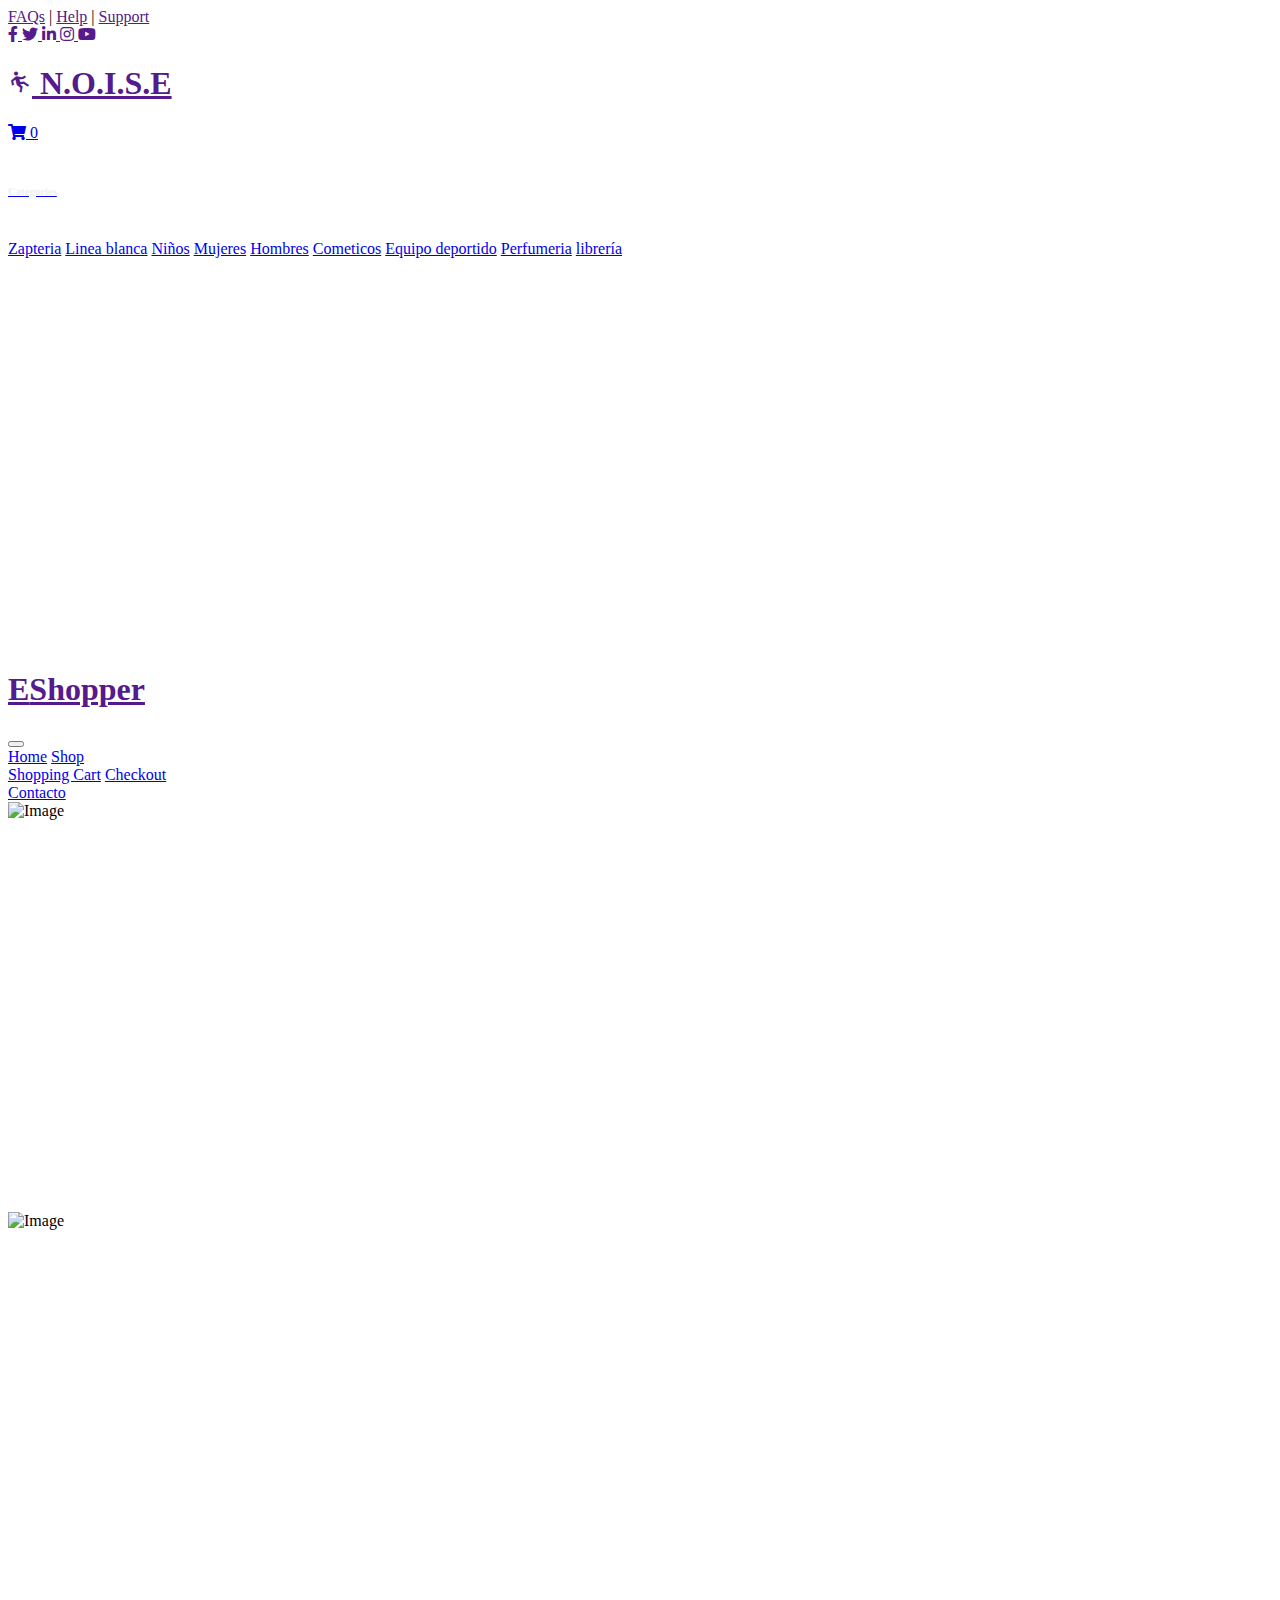
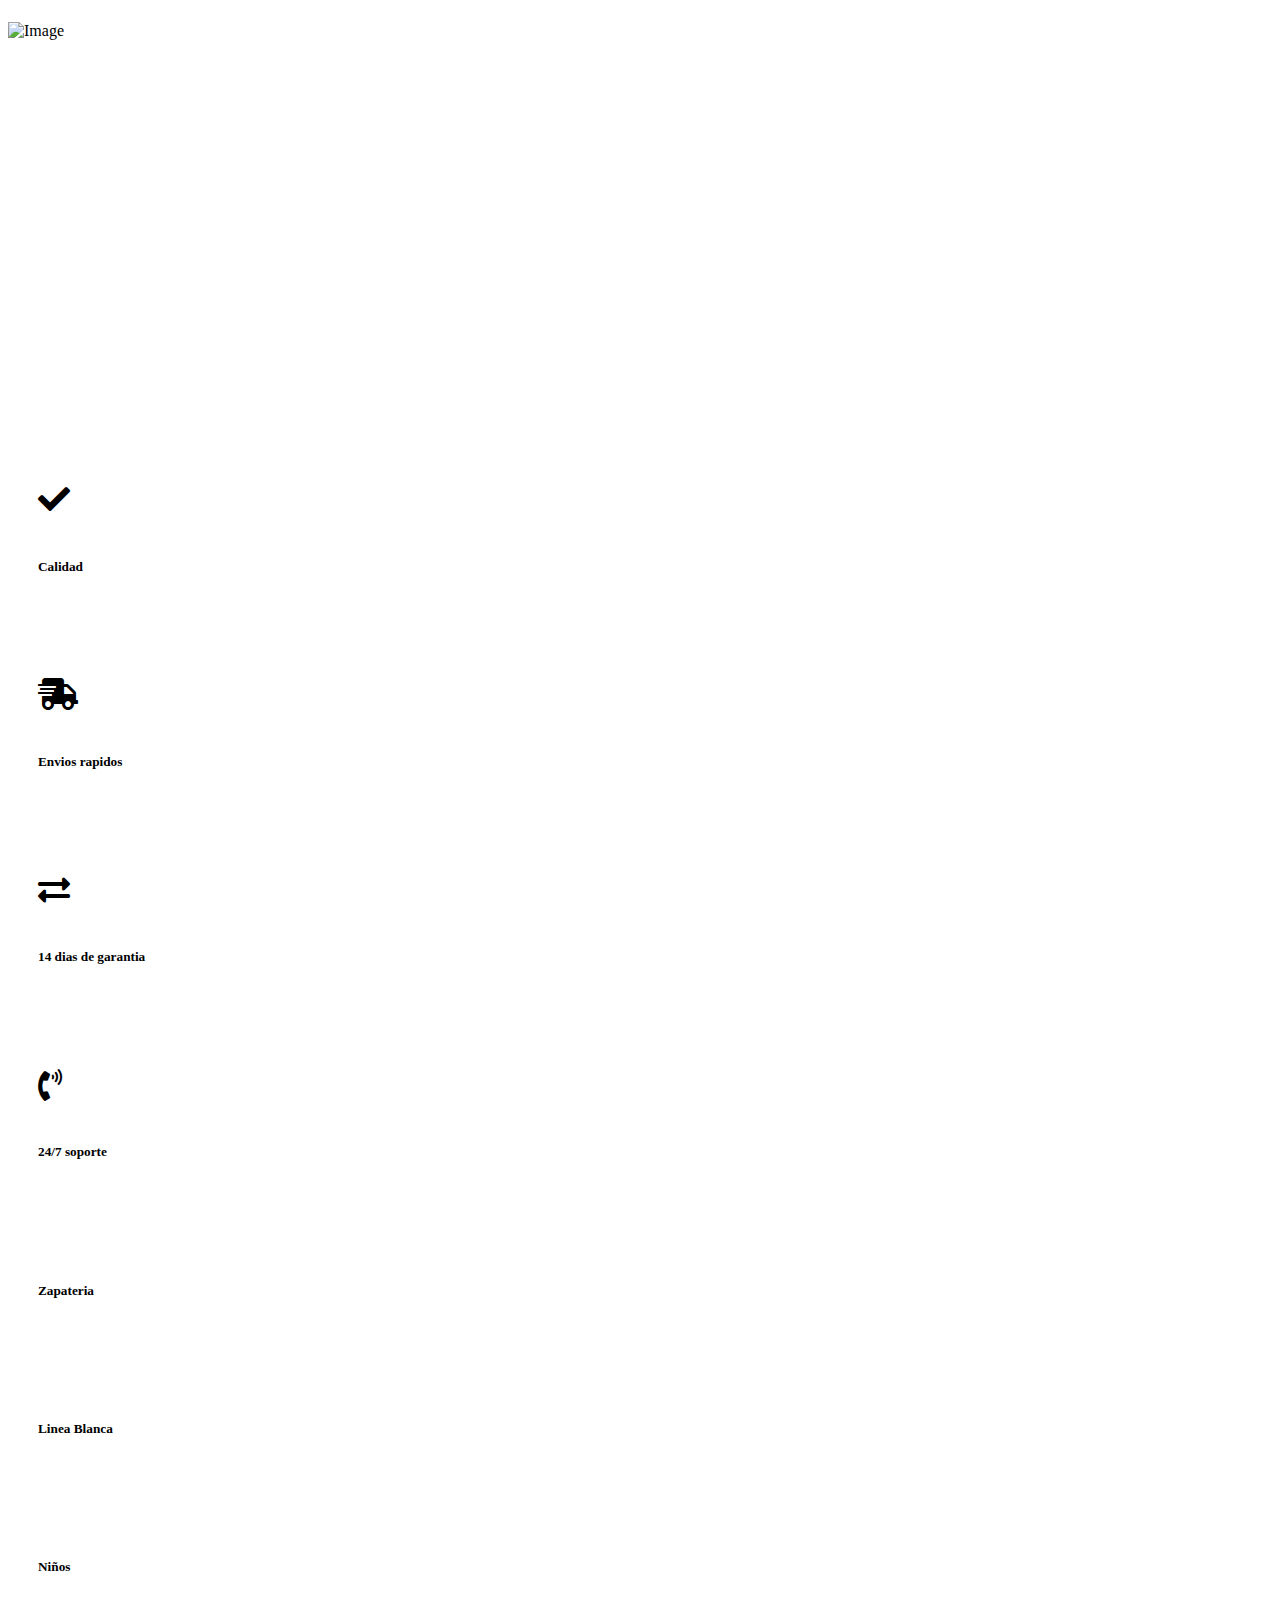
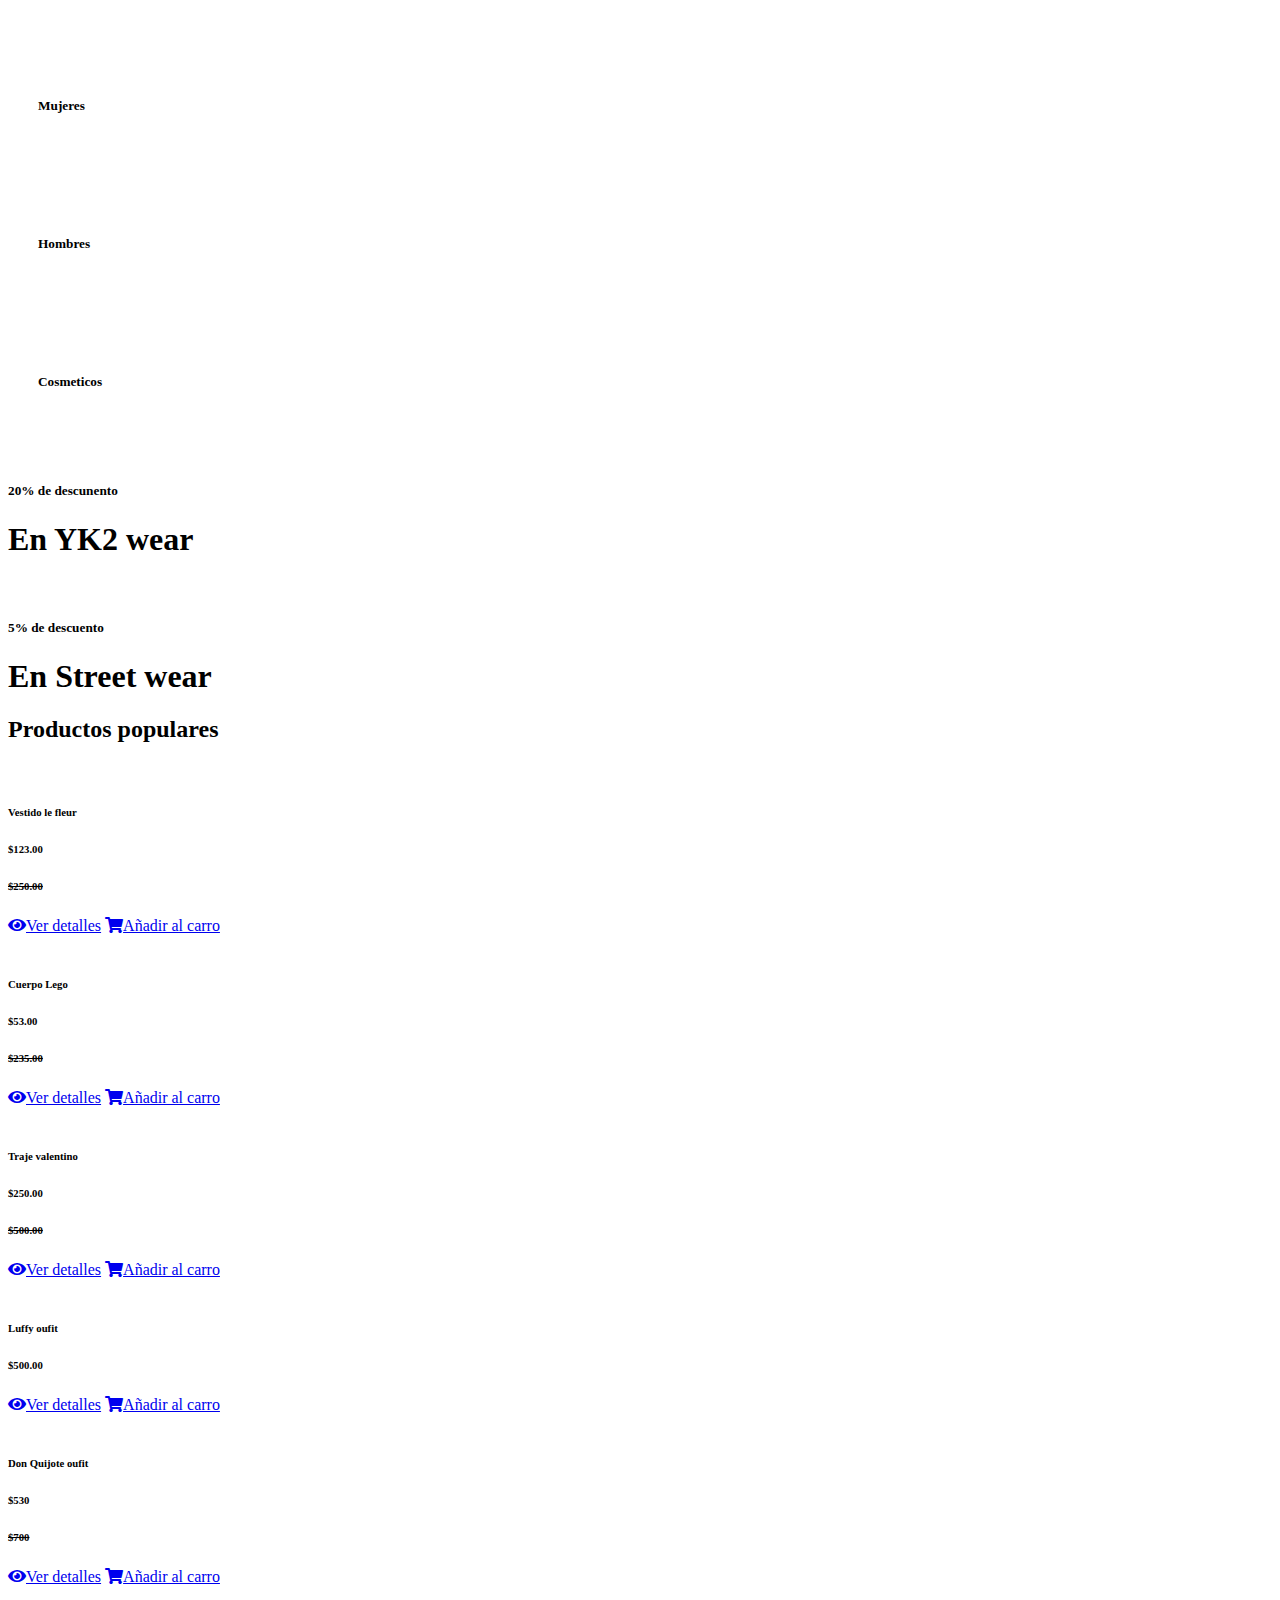
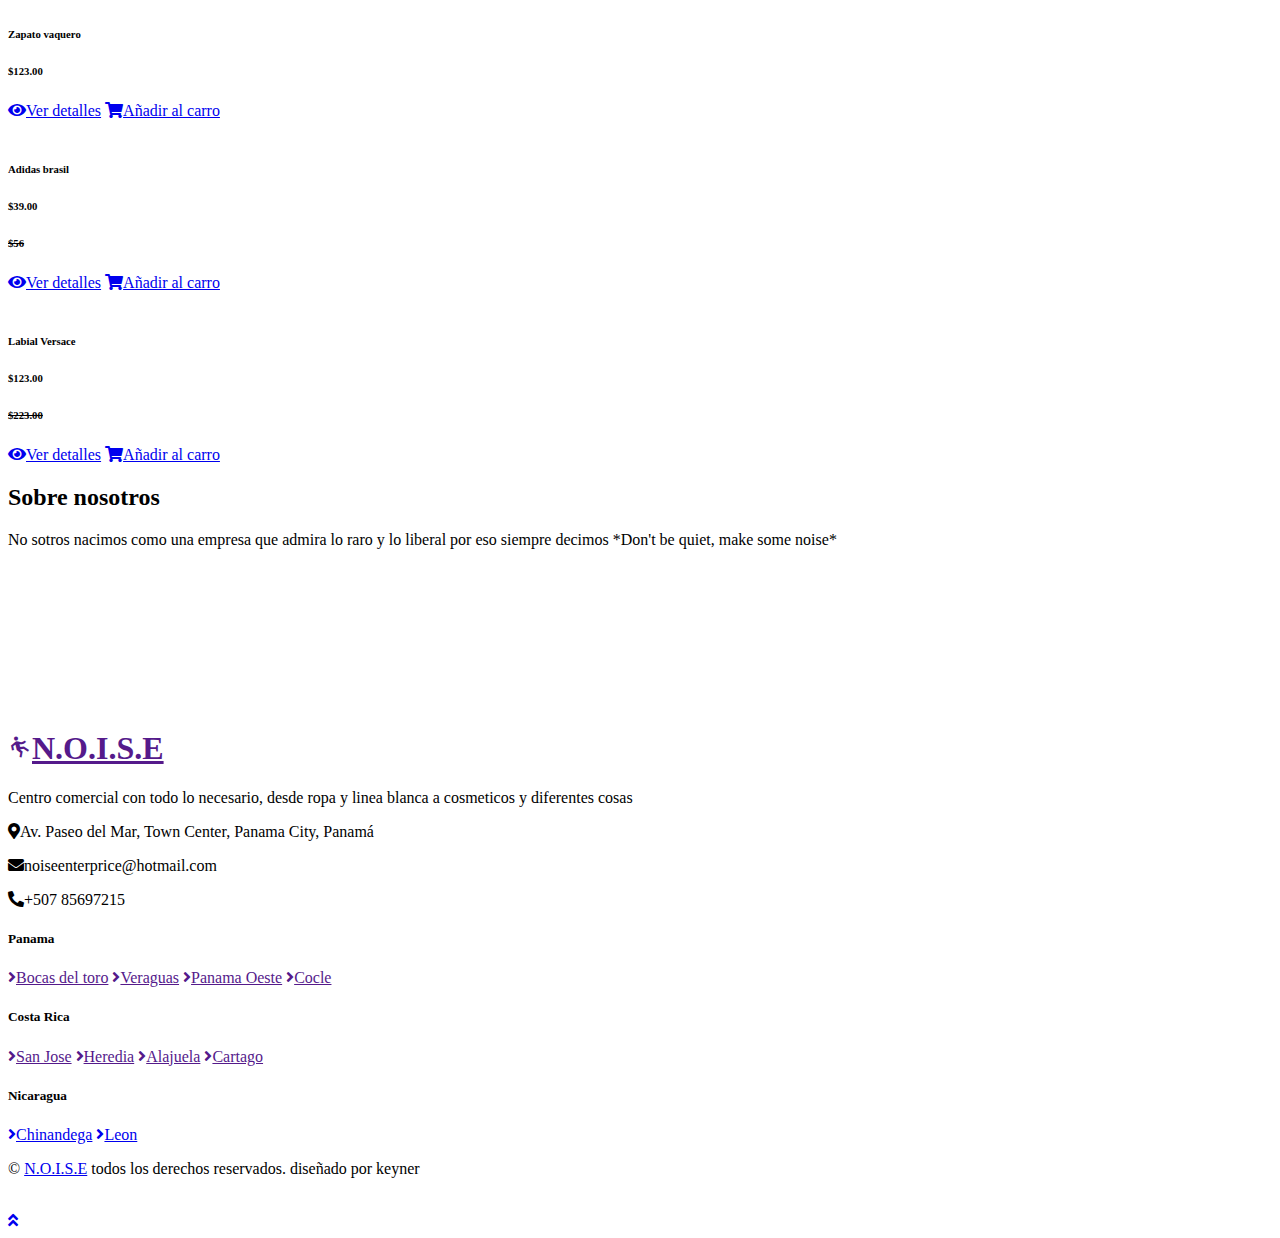
==== index.html @ d25b96f6 "Add files via upload" ====
<!DOCTYPE html>
<html lang="en">

<head>
    <meta charset="utf-8">
    <title class="noise-title">N.O.I.S.E</title>
    <meta content="width=device-width, initial-scale=1.0" name="viewport">
    <meta content="Free HTML Templates" name="keywords">
    <meta content="Free HTML Templates" name="description">
    <link rel="icon" href="D:\c#\esquereee.ico">
    <!-- Favicon -->
    <link href="DEWEY.ico" rel="icon">

    <!-- Google Web Fonts -->
    <link rel="preconnect" href="https://fonts.gstatic.com">
    <link href="https://fonts.googleapis.com/css2?family=Poppins:wght@100;200;300;400;500;600;700;800;900&display=swap" rel="stylesheet"> 

    <!-- Font Awesome -->
    <link href="https://cdnjs.cloudflare.com/ajax/libs/font-awesome/5.10.0/css/all.min.css" rel="stylesheet">

    <!-- Libraries Stylesheet -->
    <link href="lib/owlcarousel/assets/owl.carousel.min.css" rel="stylesheet">

    <!-- Customized Bootstrap Stylesheet -->
    <link href="css/style.css" rel="stylesheet">
    <link href="https://fonts.googleapis.com/css2?family=MedievalSharp&display=swap" rel="stylesheet">

    
    <link rel="preconnect" href="https://fonts.googleapis.com">
    <link rel="preconnect" href="https://fonts.gstatic.com" crossorigin>
     <link href="https://fonts.googleapis.com/css2?family=MedievalSharp&display=swap" rel="stylesheet">
    
    
     <link rel="stylesheet" href="https://fonts.googleapis.com/css2?family=Material+Symbols+Outlined:opsz,wght,FILL,GRAD@20..48,100..700,0..1,-50..200&icon_names=falling" />
</head>

<body>
    <!-- Topbar Start -->
    <div class="container-fluid">
        <div class="row bg-secondary2 py-2 px-xl-5">
            <div class="col-lg-6 d-none d-lg-block">
                <div class="d-inline-flex align-items-center">
                    <a class="text-dark" href="">FAQs</a>
                    <span class="text-muted px-2">|</span>
                    <a class="text-dark" href="">Help</a>
                    <span class="text-muted px-2">|</span>
                    <a class="text-dark" href="">Support</a>
                </div>
            </div>
            <div class="col-lg-6 text-center text-lg-right">
                <div class="d-inline-flex align-items-center">
                    <a class="text-dark px-2" href="">
                        <i class="fab fa-facebook-f"></i>
                    </a>
                    <a class="text-dark px-2" href="">
                        <i class="fab fa-twitter"></i>
                    </a>
                    <a class="text-dark px-2" href="">
                        <i class="fab fa-linkedin-in"></i>
                    </a>
                    <a class="text-dark px-2" href="">
                        <i class="fab fa-instagram"></i>
                    </a>
                    <a class="text-dark pl-2" href="">
                        <i class="fab fa-youtube"></i>
                    </a>
                </div>
            </div>
        </div>
        <div class="row align-items-center py-3 px-xl-5">
            <div class="col-lg-3 d-none d-lg-block">
                <a href="" class="text-decoration-none">
                    <h1 class="m-0 display-5 font-weight-semi-bold noise-title">
                        <span class="material-symbols-outlined">
                            falling
                            </span>
        N.O.I.S.E 
                    </h1>
                </a>                
            </div>
            <div class="col-lg-6 col-6 text-left">
                <form action="">
                    <div class="input-group">
                    </div>
                </form>
            </div>
             <div class="col-lg-3 col-6 text-right">
                <a href="cart.html" class="btn border">
                    <i class="fas fa-shopping-cart text-primary "> </i>
                    <span class="badge">0</span>
                </a>
            </div>
        </div>
    </div>
    <!-- Topbar End -->


    <!-- Navbar Start -->
    <div class="container-fluid mb-5">
        <div class="row border-top px-xl-5">
            <div class="col-lg-3 d-none d-lg-block">
                <a class="btn shadow-none d-flex align-items-center justify-content-between bg-primary text-white w-100" data-toggle="collapse" href="#navbar-vertical" style="height: 65px; margin-top: -1px; padding: 0 30px;">
                    <h6 class="m-0 noise-body" style="color: #EEEEEE;">Categories</h6>
                    <i></i>
                    </a>
                    <nav class="navbar navbar-vertical navbar-light align-items-start p-0 border border-top-0 border-bottom-0 noise-body-title1">
                        <div class="navbar-nav w-100 overflow-hidden" style="height: 410px">
                            <a href="zapatos.html" class="nav-item nav-link noise-body-title1">Zapteria</a>
                            <a href="lineablanca.html" class="nav-item nav-link noise-body-title1">Linea blanca</a>
                            <a href="niños.html" class="nav-item nav-link noise-body-title1">Niños</a>
                                       <a href="mujeres.html" class="nav-item nav-link noise-body-title1">Mujeres</a>                
                            <a href="hombres.html" class="nav-item nav-link noise-body-title1">Hombres</a>
                            <a href="cosmeticos.html" class="nav-item nav-link noise-body-title1">Cometicos</a>
                           <a href="equipodeportivo.html" class="nav-item nav-link noise-body-title1">Equipo deportido</a>
                           <a href="perfumeria.html" class="nav-item nav-link noise-body-title1">Perfumeria</a>
                            <a href="libreria.html" class="nav-item nav-link noise-body-title1">librería</a>
                        </div>
                    </nav>
                    
                </nav>
            </div>
            <div class="col-lg-9">
                <nav class="navbar navbar-expand-lg bg-light navbar-light py-3 py-lg-0 px-0">
                    <a href="" class="text-decoration-none d-block d-lg-none">
                        <h1 class="m-0 display-5 font-weight-semi-bold"><span class="text-primary font-weight-bold border px-3 mr-1">E</span>Shopper</h1>
                    </a>
                    <button type="button" class="navbar-toggler" data-toggle="collapse" data-target="#navbarCollapse">
                        <span class="navbar-toggler-icon"></span>
                    </button>
                    <div class="collapse navbar-collapse justify-content-between" id="navbarCollapse">
                        <div class="navbar-nav mr-auto py-0">
                            <a href="index.html" class="nav-item nav-link active noise-body1">Home</a>
                            <a href="shop.html" class="nav-item nav-link noise-body1">Shop</a>
                            <div class="nav-item dropdown">

                                <div class="dropdown-menu rounded-0 m-0">
                                    <a href="cart.html" class="dropdown-item">Shopping Cart</a>
                                    <a href="checkout.html" class="dropdown-item">Checkout</a>
                                </div>
                            </div>
                            <a href="contact.html" class="nav-item nav-link noise-body1">Contacto</a>
                        </div>
                    </div>
                </nav>
                <div id="header-carousel" class="carousel slide" data-ride="carousel">
                    <div class="carousel-inner">
                    
                        <!-- Primera imagen -->
                        <div class="carousel-item active" style="height: 410px;">
                            <img class="img-fluid" src="img/3.png" alt="Image">
                            <div class="carousel-caption d-flex flex-column align-items-center justify-content-center">
                                <div class="p-3" style="max-width: 700px;">
                                </div>
                            </div>
                        </div>
                        <!-- Fin de la primera imagen -->
                
                        <!-- Segunda imagen -->
                        <div class="carousel-item" style="height: 410px;">
                            <img class="img-fluid" src="img/NO IMPORTA DONDE ESTES BE NOISE.png" alt="Image">
                            <div class="carousel-caption d-flex flex-column align-items-center justify-content-center">
                                <div class="p-3" style="max-width: 700px;">
                                </div>
                            </div>
                        </div>
                        <!-- Fin de la segunda imagen -->
                
                        <!-- Tercera imagen -->
                        <div class="carousel-item" style="height: 410px;">
                            <img class="img-fluid" src="img/JUEGA.png" alt="Image">
                            <div class="carousel-caption d-flex flex-column align-items-center justify-content-center">
                                <div class="p-3" style="max-width: 700px;">
                                </div>
                            </div>
                        </div>
                        <!-- Fin de la segunda imagen -->
                </div>
                    <a class="carousel-control-prev" href="#header-carousel" data-slide="prev">
      
                    </a>
                    <a class="carousel-control-next" href="#header-carousel" data-slide="next">

                    </a>
                </div>
            </div>
        </div>
    </div>
    <!-- Navbar End -->


    <!-- Featured Start -->
    <div class="container-fluid pt-5">
        <div class="row px-xl-5 pb-3">
            <div class="col-lg-3 col-md-6 col-sm-12 pb-1">
                <div class="d-flex align-items-center border mb-4" style="padding: 30px;">
                    <h1 class="fa fa-check text-primary m-0 mr-3 text-primary2"></h1>
                    <h5 class="font-weight-semi-bold m-0 noise-body1">Calidad</h5>
                </div>
            </div>
            <div class="col-lg-3 col-md-6 col-sm-12 pb-1">
                <div class="d-flex align-items-center border mb-4" style="padding: 30px;">
                    <h1 class="fa fa-shipping-fast text-primary m-0 mr-2 text-primary2"></h1>
                    <h5 class="font-weight-semi-bold m-0 noise-body1">Envios rapidos</h5>
                </div>
            </div>
            <div class="col-lg-3 col-md-6 col-sm-12 pb-1">
                <div class="d-flex align-items-center border mb-4" style="padding: 30px;">
                    <h1 class="fas fa-exchange-alt text-primary m-0 mr-3 text-primary2"></h1>
                    <h5 class="font-weight-semi-bold m-0 noise-body1">14 dias de garantia</h5>
                </div>
            </div>
            <div class="col-lg-3 col-md-6 col-sm-12 pb-1">
                <div class="d-flex align-items-center border mb-4" style="padding: 30px;">
                    <h1 class="fa fa-phone-volume text-primary m-0 mr-3 text-primary2"></h1>
                    <h5 class="font-weight-semi-bold m-0 noise-body1">24/7 soporte</h5>
                </div>
            </div>
        </div>
    </div>
    <!-- Featured End -->


    <!-- Categories Start -->
    <div class="container-fluid pt-5">
        <div class="row px-xl-5 pb-3">
            <div class="col-lg-4 col-md-6 pb-1">
                <div class="cat-item d-flex flex-column border mb-4" style="padding: 30px;">
                    <a href="zapatos.html" class="cat-img position-relative overflow-hidden mb-3">
                        <img class="img-fluid" src="img/HOLA.png" alt="">
                    </a>
                    <h5 class="font-weight-semi-bold m-0 noise-body1">Zapateria</h5>
                </div>
            </div>
            <div class="col-lg-4 col-md-6 pb-1">
                <div class="cat-item d-flex flex-column border mb-4" style="padding: 30px;">
                    <a href="lineablanca.html" class="cat-img position-relative overflow-hidden mb-3">
                        <img class="img-fluid" src="img/electrodomesticos.png" alt="">
                    </a>
                    <h5 class="font-weight-semi-bold m-0 noise-body1">Linea Blanca</h5>
                </div>
            </div>
            <div class="col-lg-4 col-md-6 pb-1">
                <div class="cat-item d-flex flex-column border mb-4" style="padding: 30px;">
                    <a href="niños.html" class="cat-img position-relative overflow-hidden mb-3">
                        <img class="img-fluid" src="img/NORMAL IS BORRING.png" alt="">
                    </a>
                    <h5 class="font-weight-semi-bold m-0 noise-body1">Niños</h5>
                </div>
            </div>
            <div class="col-lg-4 col-md-6 pb-1">
                <div class="cat-item d-flex flex-column border mb-4" style="padding: 30px;">
                    <a href="mujeres.html" class="cat-img position-relative overflow-hidden mb-3">
                        <img class="img-fluid" src="img/cat-10.png" alt="">
                    </a>
                    <h5 class="font-weight-semi-bold m-0 noise-body1">Mujeres</h5>
                </div>
            </div>
            <div class="col-lg-4 col-md-6 pb-1">
                <div class="cat-item d-flex flex-column border mb-4" style="padding: 30px;">
                    <a href="hombres.html" class="cat-img position-relative overflow-hidden mb-3">
                        <img class="img-fluid" src="img/HOMBRE.png" alt="">
                    </a>
                    <h5 class="font-weight-semi-bold m-0 noise-body1">Hombres</h5>
                </div>
            </div>
            <div class="col-lg-4 col-md-6 pb-1">
                <div class="cat-item d-flex flex-column border mb-4" style="padding: 30px;">
                    <a href="cosmeticos.html" class="cat-img position-relative overflow-hidden mb-3">
                        <img class="img-fluid" src="img/DESARIE.png" alt="">
                    </a>
                    <h5 class="font-weight-semi-bold m-0 noise-body1">Cosmeticos</h5>
                </div>
            </div>
        </div>
    </div>
    <!-- Categories End -->


    <!-- Offer Start -->
    <div class="container-fluid offer pt-5">
        <div class="row px-xl-5">
            <div class="col-md-6 pb-4">
                <div class="position-relative bg-secondary text-center text-md-right text-white mb-2 py-5 px-5">
                    <img src="img/1.png" alt="">
                    <div class="position-relative" style="z-index: 1;">
                        <h5 class="text-uppercase text-primary mb-3">20% de descunento</h5>
                        <h1 class="mb-4 noise-body-title">En  YK2 wear       

                        </h1>
                    </div>
                </div>
            </div>
            <div class="col-md-6 pb-4">
                <div class="position-relative bg-secondary text-center text-md-left text-white mb-2 py-5 px-5">
                    <img src="img/2.png" alt="">
                    <div class="position-relative" style="z-index: 1;">
                        <h5 class="text-uppercase text-primary mb-3">5% de descuento</h5>
                        <h1 class="mb-4 noise-body-title">En Street wear</h1>
                    </div>
                </div>
            </div>
        </div>
    </div>
    <!-- Offer End -->


    <!-- Products Start -->
    <div class="container-fluid pt-5">
        <div class="text-center mb-4">
            <h2 class="section-title px-5"><span class="px-2 noise-body-title">Productos populares</span></h2>
        </div>
        <div class="row px-xl-5 pb-3">
            <div class="col-lg-3 col-md-6 col-sm-12 pb-1">
                <div class="card product-item border-0 mb-4">
                    <div class="card-header product-img position-relative overflow-hidden bg-transparent border p-0">
                        <img class="img-fluid w-100" src="img/producto1.png" alt="">
                    </div>
                    <div class="card-body border-left border-right text-center p-0 pt-4 pb-3">
                        <h6 class="text-truncate mb-3 noise-body1">Vestido le fleur</h6>
                        <div class="d-flex justify-content-center">
                            <h6 class="noise-body1">$123.00</h6><h6 class="text-muted ml-2 noise-body1"><del>$250.00</del></h6>
                        </div>
                    </div>
                    <div class="card-footer d-flex justify-content-between bg-light border">
                        <a href="detail.html" class="btn btn-sm text-dark p-0 noise-title"><i class="fas fa-eye text-primary mr-1"></i>Ver detalles</a>
                        <a href="cart.html" class="btn btn-sm text-dark p-0 noise-title"><i class="fas fa-shopping-cart text-primary mr-1"></i>Añadir al carro</a>
                    </div>
                </div>
            </div>
            <div class="col-lg-3 col-md-6 col-sm-12 pb-1">
                <div class="card product-item border-0 mb-4">
                    <div class="card-header product-img position-relative overflow-hidden bg-transparent border p-0">
                        <img class="img-fluid w-100" src="img/producto2.png" alt="">
                    </div>
                    <div class="card-body border-left border-right text-center p-0 pt-4 pb-3">
                        <h6 class="text-truncate mb-3 noise-body1">Cuerpo Lego</h6>
                        <div class="d-flex justify-content-center">
                            <h6 class="noise-body1">$53.00</h6><h6 class="text-muted ml-2 noise-body1"><del>$235.00</del></h6>
                        </div>
                    </div>
                    <div class="card-footer d-flex justify-content-between bg-light border">
                        <a href="detail.html" class="btn btn-sm text-dark p-0 noise-title"><i class="fas fa-eye text-primary mr-1"></i>Ver detalles</a>
                        <a href="cart.html" class="btn btn-sm text-dark p-0 noise-title"><i class="fas fa-shopping-cart text-primary mr-1"></i>Añadir al carro</a>
                    </div>
                </div>
            </div>
            <div class="col-lg-3 col-md-6 col-sm-12 pb-1">
                <div class="card product-item border-0 mb-4">
                    <div class="card-header product-img position-relative overflow-hidden bg-transparent border p-0">
                        <img class="img-fluid w-100" src="img/produco3.png" alt="">
                    </div>
                    <div class="card-body border-left border-right text-center p-0 pt-4 pb-3">
                        <h6 class="text-truncate mb-3 noise-body1">Traje valentino</h6>
                        <div class="d-flex justify-content-center">
                            <h6 class="noise-body1">$250.00</h6><h6 class="text-muted ml-2 noise-body1"><del>$500.00</del></h6>
                        </div>
                    </div>
                    <div class="card-footer d-flex justify-content-between bg-light border">
                        <a href="detail.html" class="btn btn-sm text-dark p-0 noise-title"><i class="fas fa-eye text-primary mr-1"></i>Ver detalles</a>
                        <a href="cart.html" class="btn btn-sm text-dark p-0 noise-title"><i class="fas fa-shopping-cart text-primary mr-1"></i>Añadir al carro</a>
                    </div>
                </div>
            </div>
            <div class="col-lg-3 col-md-6 col-sm-12 pb-1">
                <div class="card product-item border-0 mb-4">
                    <div class="card-header product-img position-relative overflow-hidden bg-transparent border p-0">
                        <img class="img-fluid w-100" src="img/producto4.png" alt="">
                    </div>
                    <div class="card-body border-left border-right text-center p-0 pt-4 pb-3">
                        <h6 class="text-truncate mb-3 noise-body1">Luffy oufit</h6>
                        <div class="d-flex justify-content-center">
                            <h6 class="noise-body1">$500.00</h6>
                        </div>
                    </div>
                    <div class="card-footer d-flex justify-content-between bg-light border">
                        <a href="detail.html" class="btn btn-sm text-dark p-0 noise-title"><i class="fas fa-eye text-primary mr-1"></i>Ver detalles</a>
                        <a href="cart.html" class="btn btn-sm text-dark p-0 noise-title"><i class="fas fa-shopping-cart text-primary mr-1"></i>Añadir al carro</a>
                    </div>
                </div>
            </div>
            <div class="col-lg-3 col-md-6 col-sm-12 pb-1">
                <div class="card product-item border-0 mb-4">
                    <div class="card-header product-img position-relative overflow-hidden bg-transparent border p-0">
                        <img class="img-fluid w-100" src="img/producto5.png" alt="">
                    </div>
                    <div class="card-body border-left border-right text-center p-0 pt-4 pb-3">
                        <h6 class="text-truncate mb-3 noise-body1">Don Quijote oufit</h6>
                        <div class="d-flex justify-content-center">
                            <h6 class="noise-body1">$530</h6><h6 class="text-muted ml-2 noise-body1"><del>$700</del></h6>
                        </div>
                    </div>
                    <div class="card-footer d-flex justify-content-between bg-light border">
                        <a href="detail.html" class="btn btn-sm text-dark p-0 noise-title"><i class="fas fa-eye text-primary mr-1"></i>Ver detalles</a>
                        <a href="cart.html" class="btn btn-sm text-dark p-0 noise-title"><i class="fas fa-shopping-cart text-primary mr-1"></i>Añadir al carro</a>
                    </div>
                </div>
            </div>
            <div class="col-lg-3 col-md-6 col-sm-12 pb-1">
                <div class="card product-item border-0 mb-4">
                    <div class="card-header product-img position-relative overflow-hidden bg-transparent border p-0">
                        <img class="img-fluid w-100" src="img/producto6.png" alt="">
                    </div>
                    <div class="card-body border-left border-right text-center p-0 pt-4 pb-3">
                        <h6 class="text-truncate mb-3 noise-body1">Zapato vaquero</h6>
                        <div class="d-flex justify-content-center">
                            <h6 class="noise-body1">$123.00</h6>
                        </div>
                    </div>
                    <div class="card-footer d-flex justify-content-between bg-light border">
                        <a href="detail.html" class="btn btn-sm text-dark p-0 noise-title"><i class="fas fa-eye text-primary mr-1"></i>Ver detalles</a>
                        <a href="cart.html" class="btn btn-sm text-dark p-0 noise-title"><i class="fas fa-shopping-cart text-primary mr-1"></i>Añadir al carro</a>
                    </div>
                </div>
            </div>
            <div class="col-lg-3 col-md-6 col-sm-12 pb-1">
                <div class="card product-item border-0 mb-4">
                    <div class="card-header product-img position-relative overflow-hidden bg-transparent border p-0">
                        <img class="img-fluid w-100" src="img/producto7.png" alt="">
                    </div>
                    <div class="card-body border-left border-right text-center p-0 pt-4 pb-3">
                        <h6 class="text-truncate mb-3 noise-body1">Adidas brasil</h6>
                        <div class="d-flex justify-content-center">
                            <h6 class="noise-body1">$39.00</h6><h6 class="text-muted ml-2 noise-body1"><del>$56</del></h6>
                        </div>
                    </div>
                    <div class="card-footer d-flex justify-content-between bg-light border">
                        <a href="detail.html" class="btn btn-sm text-dark p-0 noise-title"><i class="fas fa-eye text-primary mr-1"></i>Ver detalles</a>
                        <a href="cart.html" class="btn btn-sm text-dark p-0 noise-title"><i class="fas fa-shopping-cart text-primary mr-1"></i>Añadir al carro</a>
                    </div>
                </div>
            </div>
            <div class="col-lg-3 col-md-6 col-sm-12 pb-1">
                <div class="card product-item border-0 mb-4">
                    <div class="card-header product-img position-relative overflow-hidden bg-transparent border p-0">
                        <img class="img-fluid w-100" src="img/producto8.png" alt="">
                    </div>
                    <div class="card-body border-left border-right text-center p-0 pt-4 pb-3">
                        <h6 class="text-trun.e mb-3 noise-body1">Labial Versace</h6>
                        <div class="d-flex justify-content-center">
                            <h6 class="noise-body1">$123.00</h6><h6 class="text-muted ml-2 noise-body1"><del>$223.00</del></h6>
                        </div>
                    </div>
                    <div class="card-footer d-flex justify-content-between bg-light border">
                        <a href="detail.html" class="btn btn-sm text-dark p-0 noise-title"><i class="fas fa-eye text-primary mr-1"></i>Ver detalles</a>
                        <a href="cart.html" class="btn btn-sm text-dark p-0 noise-title"><i class="fas fa-shopping-cart text-primary mr-1"></i>Añadir al carro</a>
                    </div>
                </div>
            </div>
        </div>
    </div>
    <!-- Products End -->


    <!-- Subscribe Start -->
    <div class="container-fluid bg-secondary my-5">
        <div class="row justify-content-md-center py-5 px-xl-5">
            <div class="col-md-6 col-12 py-5">
                <div class="text-center mb-2 pb-2">
                    <h2 class="section-title px-5 mb-3"><span class="bg-secondary px-2 noise-body-title">Sobre nosotros</span></h2>
                    <p class="noise-body">No sotros nacimos como una empresa que admira lo raro y lo liberal por eso siempre decimos *Don't be quiet, make some noise*</p>
                </div>
            </div>
        </div>
    </div>
    <!-- Subscribe End -->


    <!-- Products Start -->
    
    <!-- Vendor Start -->
    <div class="container-fluid py-5">
        <div class="row px-xl-5">
            <div class="col">
                <div class="owl-carousel vendor-carousel">
                    <div class="vendor-item border p-4">
                        <img src="img/versache.png" alt="">
                    </div>
                    <div class="vendor-item border p-4">
                        <img src="img/dewey.png" alt="">
                    </div>
                    <div class="vendor-item border p-4">
                        <img src="img/golf.png" alt="">
                    </div>
                    <div class="vendor-item border p-4">
                        <img src="img/onepice.png" alt="">
                    </div>
                    <div class="vendor-item border p-4">
                        <img src="img/adidas.png" alt="">
                    </div>
                    <div class="vendor-item border p-4">
                        <img src="img/nirvana.png" alt="">
                    </div>
                    <div class="vendor-item border p-4">
                        <img src="img/viviane.png" alt="">
                    </div>
                    <div class="vendor-item border p-4">
                        <img src="img/tabla.png" alt="">
                    </div>
                </div>
            </div>
        </div>
    </div>
    <!-- Vendor End -->


    <!-- Footer Start -->
    <div class="container-fluid bg-secondary text-dark mt-5 pt-5">
        <div class="row px-xl-5 pt-5">
            <div class="col-lg-4 col-md-12 mb-5 pr-3 pr-xl-5">
                <a href="" class="text-decoration-none">
                    <h1 class="mb-4 display-5 font-weight-semi-bold noise-title"><span class="material-symbols-outlined">
                        falling
                        </span>N.O.I.S.E</h1>
                </a>
                <p class="noise-body1">Centro comercial con todo lo necesario, desde ropa y linea blanca a cosmeticos y diferentes cosas</p>
                <p class="mb-2 noise-body1"><i class="fa fa-map-marker-alt text-primary mr-3 "></i>Av. Paseo del Mar, Town Center, Panama City, Panamá</p>
                <p class="mb-2 noise-body1"><i class="fa fa-envelope text-primary mr-3"></i>noiseenterprice@hotmail.com</p>
                <p class="mb-0 noise-body1"><i class="fa fa-phone-alt text-primary mr-3"></i>+507 85697215</p>
            </div>
            <div class="col-lg-8 col-md-12">
                <div class="row">
                    <div class="col-md-4 mb-5">
                        <h5 class="font-weight-bold text-dark mb-4 noise-body">Panama</h5>
                        <div class="d-flex flex-column justify-content-start">
                            <a class="text-dark mb-2 noise-body" href=""><i class="fa fa-angle-right mr-2"></i>Bocas del toro</a>
                            <a class="text-dark mb-2 noise-body" href=""><i class="fa fa-angle-right mr-2"></i>Veraguas</a>
                            <a class="text-dark mb-2 noise-body" href=""><i class="fa fa-angle-right mr-2"></i>Panama Oeste</a>
                            <a class="text-dark mb-2 noise-body" href=""><i class="fa fa-angle-right mr-2"></i>Cocle</a>

                        </div>
                    </div>
                    <div class="col-md-4 mb-5">
                        <h5 class="font-weight-bold text-dark mb-4 noise-body">Costa Rica</h5>
                        <div class="d-flex flex-column justify-content-start">
                            <a class="text-dark mb-2 noise-body" href=""><i class="fa fa-angle-right mr-2"></i>San Jose</a>
                            <a class="text-dark mb-2 noise-body" href=""><i class="fa fa-angle-right mr-2"></i>Heredia</a>
                            <a class="text-dark mb-2 noise-body" href=""><i class="fa fa-angle-right mr-2"></i>Alajuela</a>
                            <a class="text-dark mb-2 noise-body" href=""><i class="fa fa-angle-right mr-2"></i>Cartago</a>

                        </div>
                    </div>
                    <div class="col-md-4 mb-5">
                        <h5 class="font-weight-bold text-dark mb-4 noise-body">Nicaragua</h5>
                        <div class="d-flex flex-column justify-content-start">
                            <a class="text-dark mb-2 noise-body" href="shop.html"><i class="fa fa-angle-right mr-2"></i>Chinandega</a>
                            <a class="text-dark mb-2 noise-body" href="detail.html"><i class="fa fa-angle-right mr-2"></i>Leon</a>
                        </div>
                    </div>
                </div>
            </div>
        </div>
        <div class="row border-top border-light mx-xl-5 py-4">
            <div class="col-md-6 px-xl-0">
                <p class="mb-md-0 text-center text-md-left text-dark noise-title">
                    &copy; <a class="text-dark font-weight-semi-bold noise-title" href="#">N.O.I.S.E</a> todos los derechos reservados. diseñado
                    por keyner
                </p>
            </div>
            <div class="col-md-6 px-xl-0 text-center text-md-right">
                <img class="img-fluid" src="img/payments.png" alt="">
            </div>
        </div>
    </div>
    <!-- Footer End -->


    <!-- Back to Top -->
    <a href="#" class="btn btn-primary back-to-top"><i class="fa fa-angle-double-up"></i></a>


    <!-- JavaScript Libraries -->
    <script src="https://code.jquery.com/jquery-3.4.1.min.js"></script>
    <script src="https://stackpath.bootstrapcdn.com/bootstrap/4.4.1/js/bootstrap.bundle.min.js"></script>
    <script src="lib/easing/easing.min.js"></script>
    <script src="lib/owlcarousel/owl.carousel.min.js"></script>

    <!-- Contact Javascript File -->
    <script src="mail/jqBootstrapValidation.min.js"></script>
    <script src="mail/contact.js"></script>

    <!-- Template Javascript -->
    <script src="js/main.js"></script>
</body>

</html>
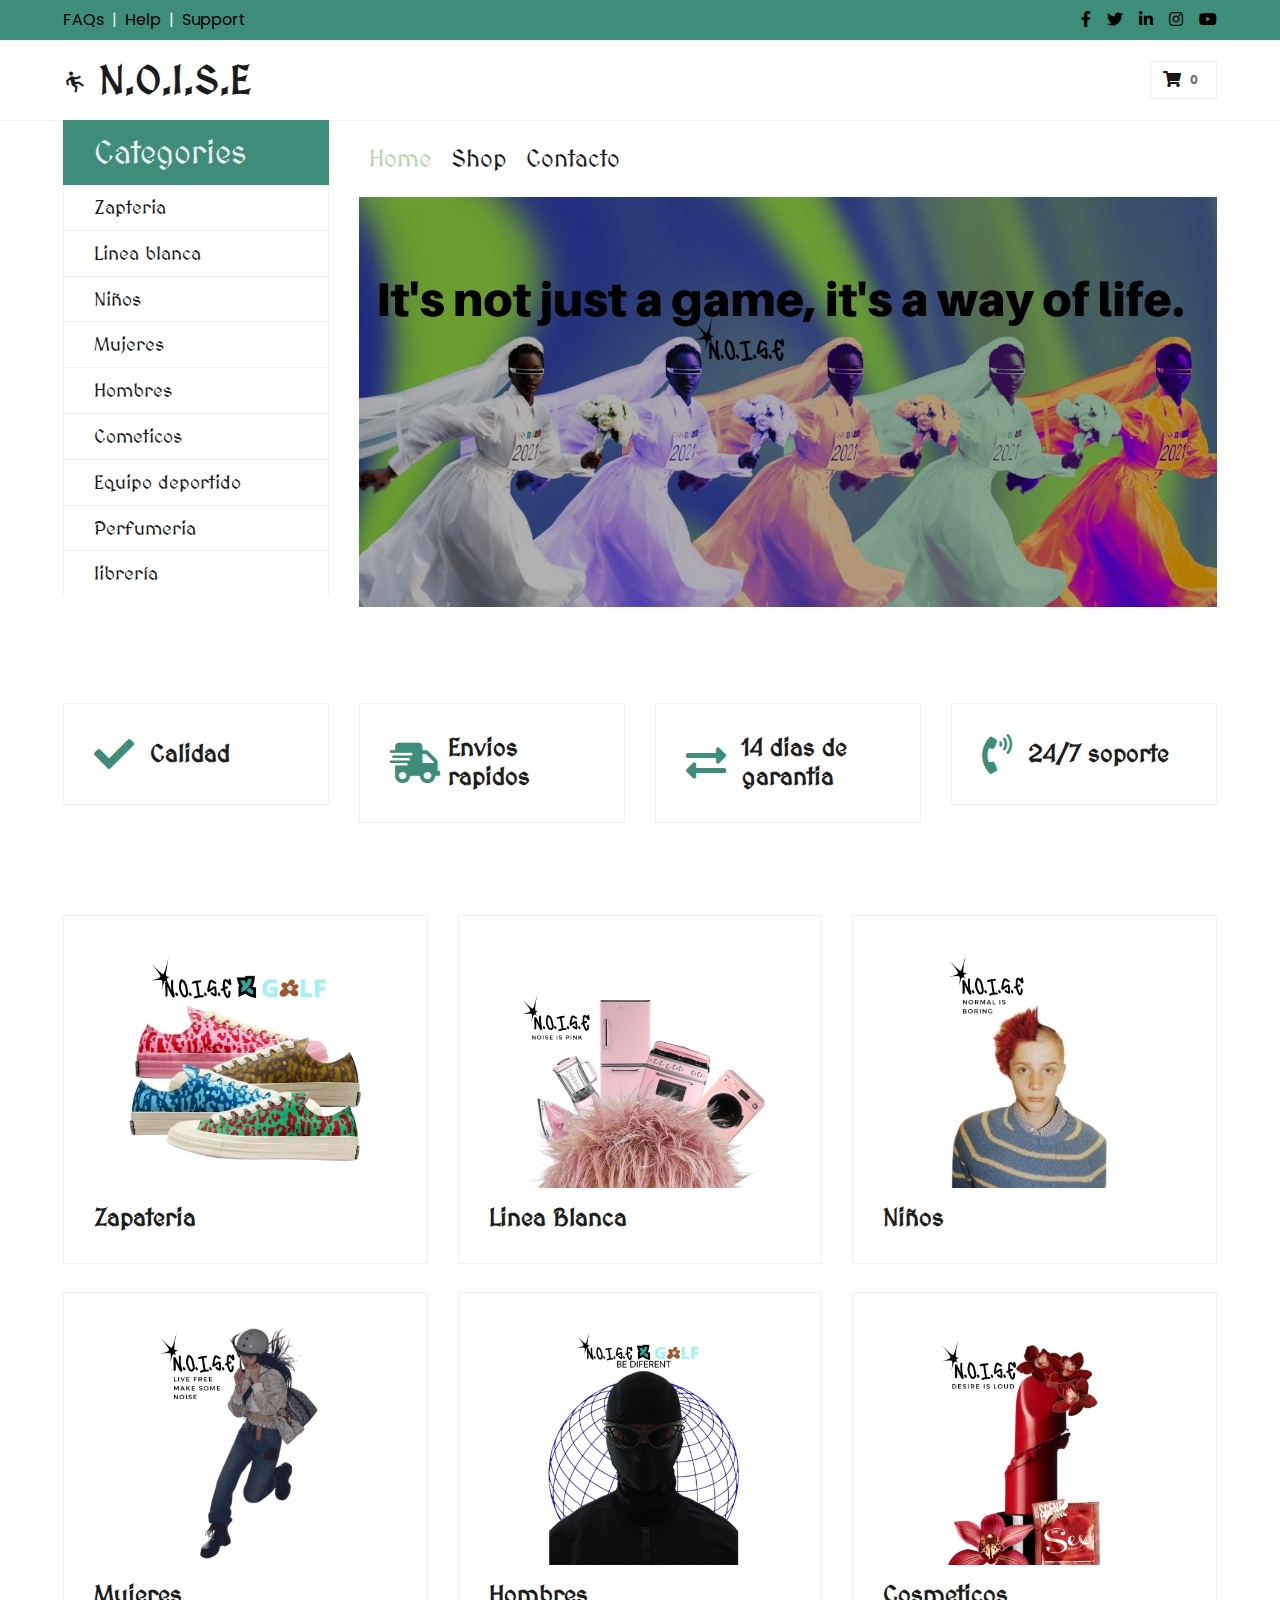
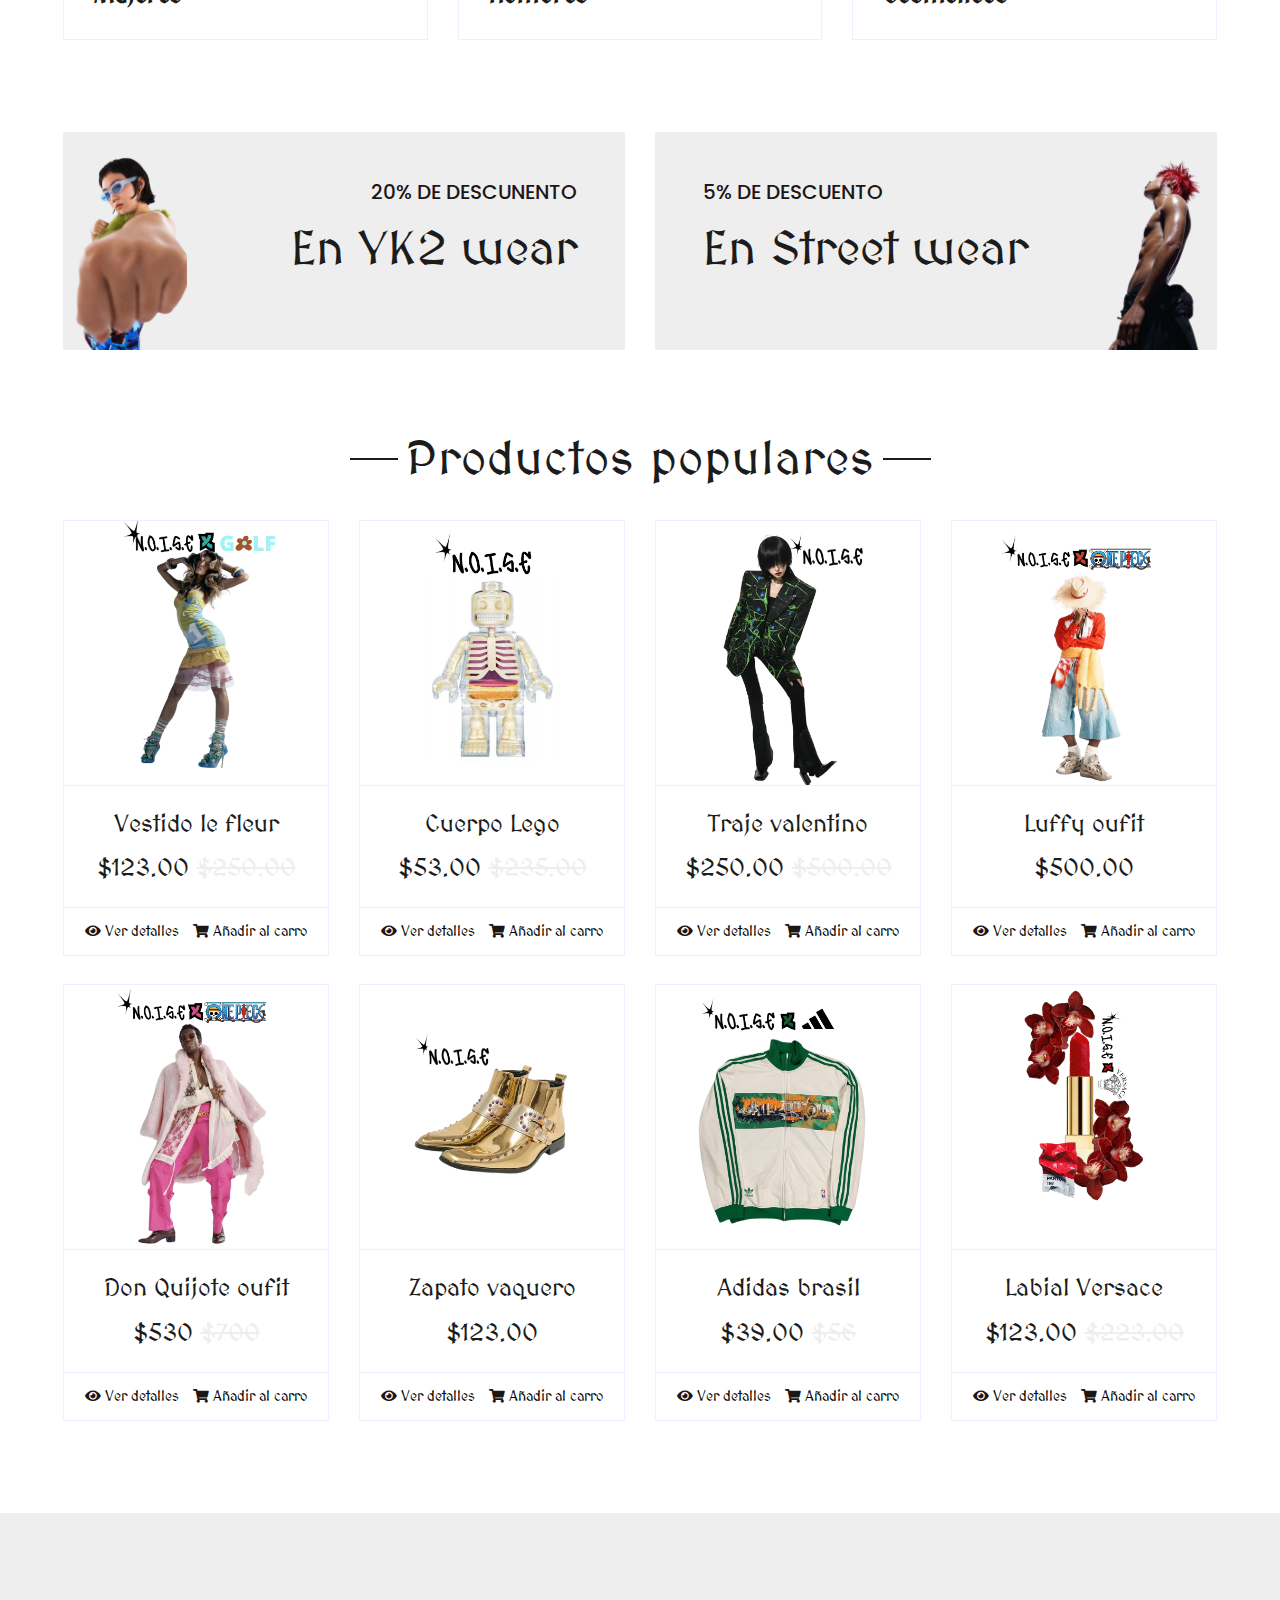
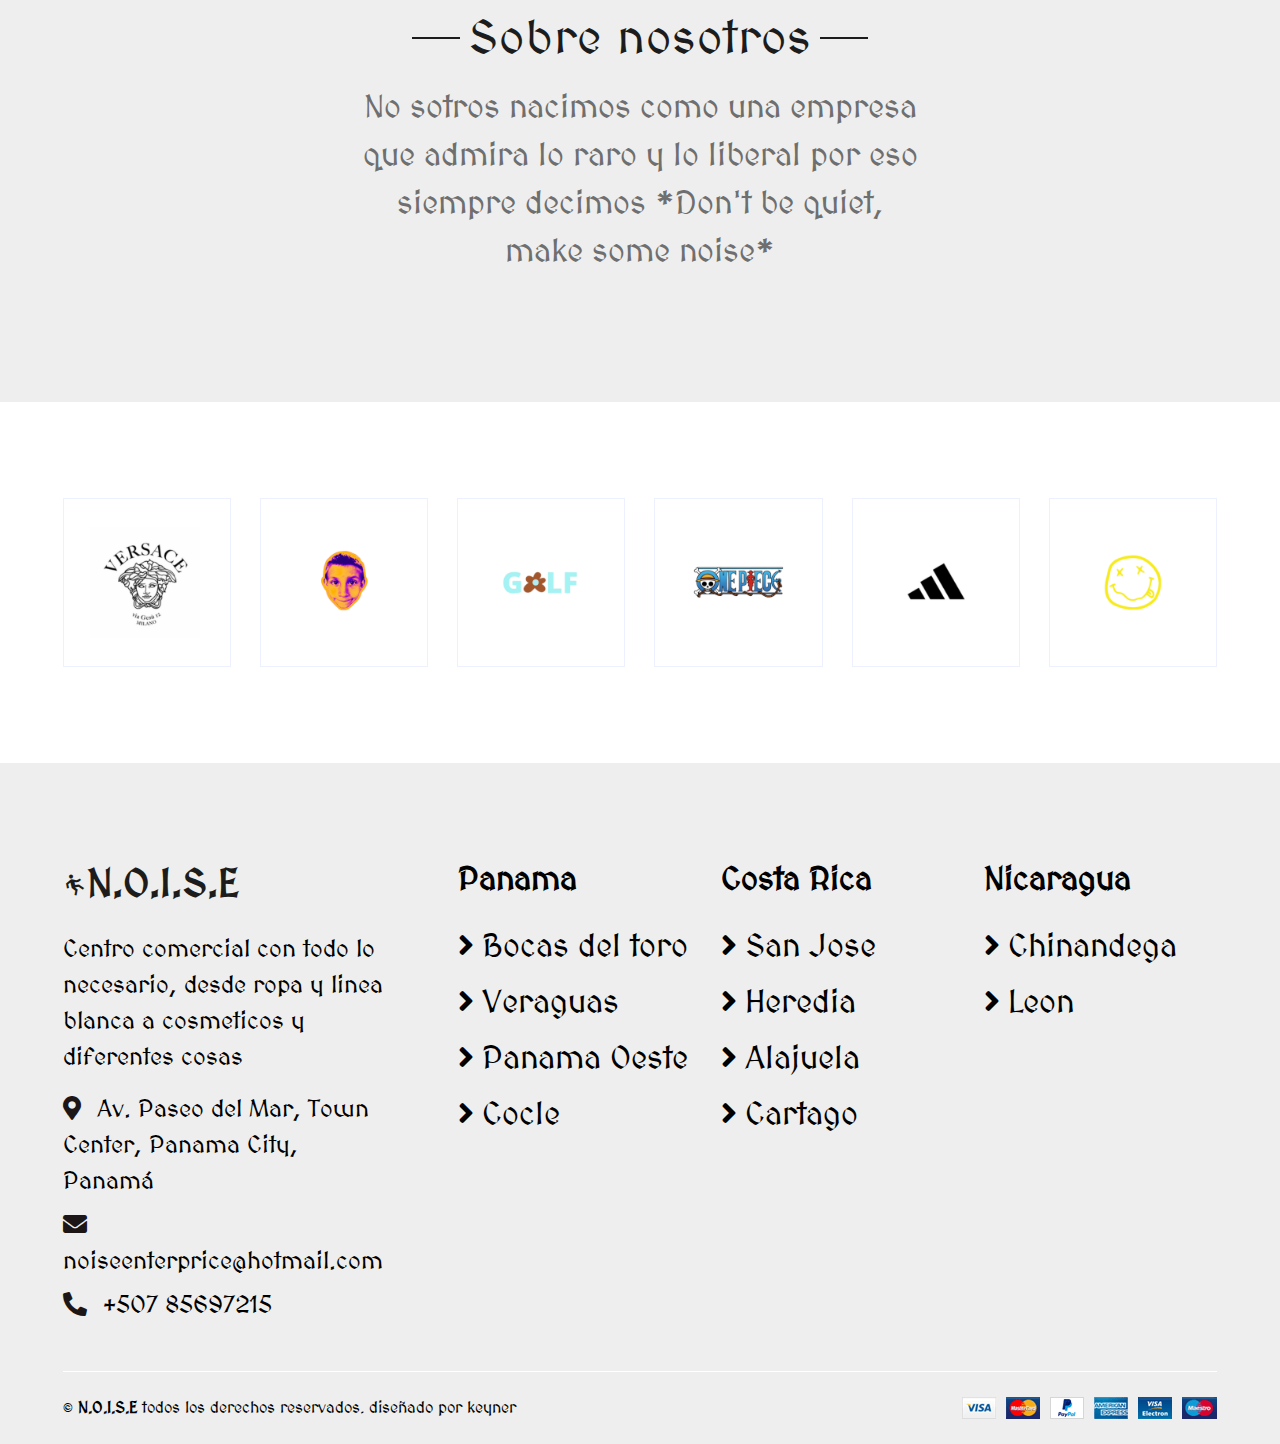
==== commit a377fb34: "Update index.html" ====
--- a/index.html
+++ b/index.html
@@ -122,7 +122,7 @@
             <div class="col-lg-9">
                 <nav class="navbar navbar-expand-lg bg-light navbar-light py-3 py-lg-0 px-0">
                     <a href="" class="text-decoration-none d-block d-lg-none">
-                        <h1 class="m-0 display-5 font-weight-semi-bold"><span class="text-primary font-weight-bold border px-3 mr-1">E</span>Shopper</h1>
+                       <h1 class="m-0 display-5 font-weight-semi-bold noise-title"></span>N.O.I.S.E</h1>
                     </a>
                     <button type="button" class="navbar-toggler" data-toggle="collapse" data-target="#navbarCollapse">
                         <span class="navbar-toggler-icon"></span>
@@ -582,4 +582,4 @@
     <script src="js/main.js"></script>
 </body>
 
-</html>+</html>
--- a/css/style.css
+++ b/css/style.css
@@ -0,0 +1,9621 @@
+/******* Bootstrap Theming ********/
+/*!
+ * Bootstrap v4.5.3 (https://getbootstrap.com/)
+ * Copyright 2011-2020 The Bootstrap Authors
+ * Copyright 2011-2020 Twitter, Inc.
+ * Licensed under MIT (https://github.com/twbs/bootstrap/blob/main/LICENSE)
+ */
+:root {
+  --blue: #007bff;
+  --indigo: #6610f2;
+  --purple: #6f42c1;
+  --pink: #e83e8c;
+  --red: #dc3545;
+  --orange: #fd7e14;
+  --yellow: #ffc107;
+  --green: #28a745;
+  --teal: #20c997;
+  --cyan: #17a2b8;
+  --white: #fff;
+  --gray: #6c757d;
+  --gray-dark: #343a40;
+  --primary: #D19C97;
+  --secondary: #EDF1FF;
+  --success: #28a745;
+  --info: #17a2b8;
+  --warning: #ffc107;
+  --danger: #dc3545;
+  --light: #FFFFFF;
+  --dark: #1C1C1C;
+  --breakpoint-xs: 0;
+  --breakpoint-sm: 576px;
+  --breakpoint-md: 768px;
+  --breakpoint-lg: 992px;
+  --breakpoint-xl: 1200px;
+  --font-family-sans-serif: "Poppins", sans-serif;
+  --font-family-monospace: SFMono-Regular, Menlo, Monaco, Consolas, "Liberation Mono", "Courier New", monospace;
+
+ 
+
+}
+
+.noise-title {
+  font-family: "MedievalSharp", cursive;
+  font-weight: 400;
+  font-style: normal;
+}
+.noise-body {
+  font-family: "MedievalSharp", cursive;
+  font-weight: 400;
+  font-style: normal;
+  font-size: 2rem; /* Ajusta el tamaño según tus necesidades */
+}
+.noise-body1 {
+  font-family: "MedievalSharp", cursive;
+  font-weight: 400;
+  font-style: normal;
+  font-size: 1.5rem; /* Ajusta el tamaño según tus necesidades */
+}
+.noise-body-title {
+  font-family: "MedievalSharp", cursive;
+  font-weight: 400;
+  font-style: normal;
+  font-size: 3rem; /* Ajusta el tamaño según tus necesidades */
+}
+.noise-body-title1 {
+  font-family: "MedievalSharp", cursive;
+  font-weight: 400;
+  font-style: normal;
+  font-size: 1.2rem; /* Ajusta el tamaño según tus necesidades */
+}
+*,
+*::before,
+*::after {
+  box-sizing: border-box;
+}
+
+html {
+  font-family: sans-serif;
+  line-height: 1.15;
+  -webkit-text-size-adjust: 100%;
+  -webkit-tap-highlight-color: rgba(0, 0, 0, 0);
+}
+
+article, aside, figcaption, figure, footer, header, hgroup, main, nav, section {
+  display: block;
+}
+
+body {
+  margin: 0;
+  font-family: "Poppins", sans-serif;
+  font-size: 1rem;
+  font-weight: 400;
+  line-height: 1.5;
+  color: #6F6F6F;
+  text-align: left;
+  background-color: #fff;
+}
+
+[tabindex="-1"]:focus:not(:focus-visible) {
+  outline: 0 !important;
+}
+
+hr {
+  box-sizing: content-box;
+  height: 0;
+  overflow: visible;
+}
+
+h1, h2, h3, h4, h5, h6 {
+  margin-top: 0;
+  margin-bottom: 0.5rem;
+}
+
+p {
+  margin-top: 0;
+  margin-bottom: 1rem;
+}
+
+abbr[title],
+abbr[data-original-title] {
+  text-decoration: underline;
+  text-decoration: underline dotted;
+  cursor: help;
+  border-bottom: 0;
+  text-decoration-skip-ink: none;
+}
+
+address {
+  margin-bottom: 1rem;
+  font-style: normal;
+  line-height: inherit;
+}
+
+ol,
+ul,
+dl {
+  margin-top: 0;
+  margin-bottom: 1rem;
+}
+
+ol ol,
+ul ul,
+ol ul,
+ul ol {
+  margin-bottom: 0;
+}
+
+dt {
+  font-weight: 700;
+}
+
+dd {
+  margin-bottom: .5rem;
+  margin-left: 0;
+}
+
+blockquote {
+  margin: 0 0 1rem;
+}
+
+b,
+strong {
+  font-weight: bolder;
+}
+
+small {
+  font-size: 80%;
+}
+
+sub,
+sup {
+  position: relative;
+  font-size: 75%;
+  line-height: 0;
+  vertical-align: baseline;
+}
+
+sub {
+  bottom: -.25em;
+}
+
+sup {
+  top: -.5em;
+}
+
+a {
+  color: #0b0606;
+  text-decoration: none;
+  background-color: transparent;
+}
+
+a:hover {
+  color: #3D8D7A;
+  text-decoration: underline;
+}
+
+a:not([href]):not([class]) {
+  color: inherit;
+  text-decoration: none;
+}
+
+a:not([href]):not([class]):hover {
+  color: inherit;
+  text-decoration: none;
+}
+
+pre,
+code,
+kbd,
+samp {
+  font-family: SFMono-Regular, Menlo, Monaco, Consolas, "Liberation Mono", "Courier New", monospace;
+  font-size: 1em;
+}
+
+pre {
+  margin-top: 0;
+  margin-bottom: 1rem;
+  overflow: auto;
+  -ms-overflow-style: scrollbar;
+}
+
+figure {
+  margin: 0 0 1rem;
+}
+
+img {
+  vertical-align: middle;
+  border-style: none;
+}
+
+svg {
+  overflow: hidden;
+  vertical-align: middle;
+}
+
+table {
+  border-collapse: collapse;
+}
+
+caption {
+  padding-top: 0.75rem;
+  padding-bottom: 0.75rem;
+  color: #6c757d;
+  text-align: left;
+  caption-side: bottom;
+}
+
+th {
+  text-align: inherit;
+  text-align: -webkit-match-parent;
+}
+
+label {
+  display: inline-block;
+  margin-bottom: 0.5rem;
+}
+
+button {
+  border-radius: 0;
+}
+
+button:focus {
+  outline: 1px dotted;
+  outline: 5px auto -webkit-focus-ring-color;
+}
+
+input,
+button,
+select,
+optgroup,
+textarea {
+  margin: 0;
+  font-family: inherit;
+  font-size: inherit;
+  line-height: inherit;
+}
+
+button,
+input {
+  overflow: visible;
+}
+
+button,
+select {
+  text-transform: none;
+}
+
+[role="button"] {
+  cursor: pointer;
+}
+
+select {
+  word-wrap: normal;
+}
+
+button,
+[type="button"],
+[type="reset"],
+[type="submit"] {
+  -webkit-appearance: button;
+}
+
+button:not(:disabled),
+[type="button"]:not(:disabled),
+[type="reset"]:not(:disabled),
+[type="submit"]:not(:disabled) {
+  cursor: pointer;
+}
+
+button::-moz-focus-inner,
+[type="button"]::-moz-focus-inner,
+[type="reset"]::-moz-focus-inner,
+[type="submit"]::-moz-focus-inner {
+  padding: 0;
+  border-style: none;
+}
+
+input[type="radio"],
+input[type="checkbox"] {
+  box-sizing: border-box;
+  padding: 0;
+}
+
+textarea {
+  overflow: auto;
+  resize: vertical;
+}
+
+fieldset {
+  min-width: 0;
+  padding: 0;
+  margin: 0;
+  border: 0;
+}
+
+legend {
+  display: block;
+  width: 100%;
+  max-width: 100%;
+  padding: 0;
+  margin-bottom: .5rem;
+  font-size: 1.5rem;
+  line-height: inherit;
+  color: inherit;
+  white-space: normal;
+}
+
+@media (max-width: 1200px) {
+  legend {
+    font-size: calc(1.275rem + 0.3vw) ;
+  }
+}
+
+progress {
+  vertical-align: baseline;
+}
+
+[type="number"]::-webkit-inner-spin-button,
+[type="number"]::-webkit-outer-spin-button {
+  height: auto;
+}
+
+[type="search"] {
+  outline-offset: -2px;
+  -webkit-appearance: none;
+}
+
+[type="search"]::-webkit-search-decoration {
+  -webkit-appearance: none;
+}
+
+::-webkit-file-upload-button {
+  font: inherit;
+  -webkit-appearance: button;
+}
+
+output {
+  display: inline-block;
+}
+
+summary {
+  display: list-item;
+  cursor: pointer;
+}
+
+template {
+  display: none;
+}
+
+[hidden] {
+  display: none !important;
+}
+
+h1, h2, h3, h4, h5, h6,
+.h1, .h2, .h3, .h4, .h5, .h6 {
+  margin-bottom: 0.5rem;
+  font-weight: 500;
+  line-height: 1.2;
+  color: #1C1C1C;
+}
+
+h1, .h1 {
+  font-size: 2.5rem;
+}
+
+@media (max-width: 1200px) {
+  h1, .h1 {
+    font-size: calc(1.375rem + 1.5vw) ;
+  }
+}
+
+h2, .h2 {
+  font-size: 2rem;
+}
+
+@media (max-width: 1200px) {
+  h2, .h2 {
+    font-size: calc(1.325rem + 0.9vw) ;
+  }
+}
+
+h3, .h3 {
+  font-size: 1.75rem;
+}
+
+@media (max-width: 1200px) {
+  h3, .h3 {
+    font-size: calc(1.3rem + 0.6vw) ;
+  }
+}
+
+h4, .h4 {
+  font-size: 1.5rem;
+}
+
+@media (max-width: 1200px) {
+  h4, .h4 {
+    font-size: calc(1.275rem + 0.3vw) ;
+  }
+}
+
+h5, .h5 {
+  font-size: 1.25rem;
+}
+
+h6, .h6 {
+  font-size: 1rem;
+}
+
+.lead {
+  font-size: 1.25rem;
+  font-weight: 300;
+}
+
+.display-1 {
+  font-size: 6rem;
+  font-weight: 300;
+  line-height: 1.2;
+}
+
+@media (max-width: 1200px) {
+  .display-1 {
+    font-size: calc(1.725rem + 5.7vw) ;
+  }
+}
+
+.display-2 {
+  font-size: 5.5rem;
+  font-weight: 300;
+  line-height: 1.2;
+}
+
+@media (max-width: 1200px) {
+  .display-2 {
+    font-size: calc(1.675rem + 5.1vw) ;
+  }
+}
+
+.display-3 {
+  font-size: 4.5rem;
+  font-weight: 300;
+  line-height: 1.2;
+}
+
+@media (max-width: 1200px) {
+  .display-3 {
+    font-size: calc(1.575rem + 3.9vw) ;
+  }
+}
+
+.display-4 {
+  font-size: 3.5rem;
+  font-weight: 300;
+  line-height: 1.2;
+}
+
+@media (max-width: 1200px) {
+  .display-4 {
+    font-size: calc(1.475rem + 2.7vw) ;
+  }
+}
+
+hr {
+  margin-top: 1rem;
+  margin-bottom: 1rem;
+  border: 0;
+  border-top: 1px solid rgba(0, 0, 0, 0.1);
+}
+
+small,
+.small {
+  font-size: 80%;
+  font-weight: 400;
+}
+
+mark,
+.mark {
+  padding: 0.2em;
+  background-color: #fcf8e3;
+}
+
+.list-unstyled {
+  padding-left: 0;
+  list-style: none;
+}
+
+.list-inline {
+  padding-left: 0;
+  list-style: none;
+}
+
+.list-inline-item {
+  display: inline-block;
+}
+
+.list-inline-item:not(:last-child) {
+  margin-right: 0.5rem;
+}
+
+.initialism {
+  font-size: 90%;
+  text-transform: uppercase;
+}
+
+.blockquote {
+  margin-bottom: 1rem;
+  font-size: 1.25rem;
+}
+
+.blockquote-footer {
+  display: block;
+  font-size: 80%;
+  color: #6c757d;
+}
+
+.blockquote-footer::before {
+  content: "\2014\00A0";
+}
+
+.img-fluid {
+  max-width: 100%;
+  height: auto;
+}
+
+.img-thumbnail {
+  padding: 0.25rem;
+  background-color: #fff;
+  border: 1px solid #dee2e6;
+  max-width: 100%;
+  height: auto;
+}
+
+.figure {
+  display: inline-block;
+}
+
+.figure-img {
+  margin-bottom: 0.5rem;
+  line-height: 1;
+}
+
+.figure-caption {
+  font-size: 90%;
+  color: #6c757d;
+}
+
+code {
+  font-size: 87.5%;
+  color: #e83e8c;
+  word-wrap: break-word;
+}
+
+a > code {
+  color: inherit;
+}
+
+kbd {
+  padding: 0.2rem 0.4rem;
+  font-size: 87.5%;
+  color: #fff;
+  background-color: #212529;
+}
+
+kbd kbd {
+  padding: 0;
+  font-size: 100%;
+  font-weight: 700;
+}
+
+pre {
+  display: block;
+  font-size: 87.5%;
+  color: #212529;
+}
+
+pre code {
+  font-size: inherit;
+  color: inherit;
+  word-break: normal;
+}
+
+.pre-scrollable {
+  max-height: 340px;
+  overflow-y: scroll;
+}
+
+.container,
+.container-fluid,
+.container-sm,
+.container-md,
+.container-lg,
+.container-xl {
+  width: 100%;
+  padding-right: 15px;
+  padding-left: 15px;
+  margin-right: auto;
+  margin-left: auto;
+}
+
+@media (min-width: 576px) {
+  .container, .container-sm {
+    max-width: 540px;
+  }
+}
+
+@media (min-width: 768px) {
+  .container, .container-sm, .container-md {
+    max-width: 720px;
+  }
+}
+
+@media (min-width: 992px) {
+  .container, .container-sm, .container-md, .container-lg {
+    max-width: 960px;
+  }
+}
+
+@media (min-width: 1200px) {
+  .container, .container-sm, .container-md, .container-lg, .container-xl {
+    max-width: 1140px;
+  }
+}
+
+.row {
+  display: flex;
+  flex-wrap: wrap;
+  margin-right: -15px;
+  margin-left: -15px;
+}
+
+.no-gutters {
+  margin-right: 0;
+  margin-left: 0;
+}
+
+.no-gutters > .col,
+.no-gutters > [class*="col-"] {
+  padding-right: 0;
+  padding-left: 0;
+}
+
+.col-1, .col-2, .col-3, .col-4, .col-5, .col-6, .col-7, .col-8, .col-9, .col-10, .col-11, .col-12, .col,
+.col-auto, .col-sm-1, .col-sm-2, .col-sm-3, .col-sm-4, .col-sm-5, .col-sm-6, .col-sm-7, .col-sm-8, .col-sm-9, .col-sm-10, .col-sm-11, .col-sm-12, .col-sm,
+.col-sm-auto, .col-md-1, .col-md-2, .col-md-3, .col-md-4, .col-md-5, .col-md-6, .col-md-7, .col-md-8, .col-md-9, .col-md-10, .col-md-11, .col-md-12, .col-md,
+.col-md-auto, .col-lg-1, .col-lg-2, .col-lg-3, .col-lg-4, .col-lg-5, .col-lg-6, .col-lg-7, .col-lg-8, .col-lg-9, .col-lg-10, .col-lg-11, .col-lg-12, .col-lg,
+.col-lg-auto, .col-xl-1, .col-xl-2, .col-xl-3, .col-xl-4, .col-xl-5, .col-xl-6, .col-xl-7, .col-xl-8, .col-xl-9, .col-xl-10, .col-xl-11, .col-xl-12, .col-xl,
+.col-xl-auto {
+  position: relative;
+  width: 100%;
+  padding-right: 15px;
+  padding-left: 15px;
+}
+
+.col {
+  flex-basis: 0;
+  flex-grow: 1;
+  max-width: 100%;
+}
+
+.row-cols-1 > * {
+  flex: 0 0 100%;
+  max-width: 100%;
+}
+
+.row-cols-2 > * {
+  flex: 0 0 50%;
+  max-width: 50%;
+}
+
+.row-cols-3 > * {
+  flex: 0 0 33.33333%;
+  max-width: 33.33333%;
+}
+
+.row-cols-4 > * {
+  flex: 0 0 25%;
+  max-width: 25%;
+}
+
+.row-cols-5 > * {
+  flex: 0 0 20%;
+  max-width: 20%;
+}
+
+.row-cols-6 > * {
+  flex: 0 0 16.66667%;
+  max-width: 16.66667%;
+}
+
+.col-auto {
+  flex: 0 0 auto;
+  width: auto;
+  max-width: 100%;
+}
+
+.col-1 {
+  flex: 0 0 8.33333%;
+  max-width: 8.33333%;
+}
+
+.col-2 {
+  flex: 0 0 16.66667%;
+  max-width: 16.66667%;
+}
+
+.col-3 {
+  flex: 0 0 25%;
+  max-width: 25%;
+}
+
+.col-4 {
+  flex: 0 0 33.33333%;
+  max-width: 33.33333%;
+}
+
+.col-5 {
+  flex: 0 0 41.66667%;
+  max-width: 41.66667%;
+}
+
+.col-6 {
+  flex: 0 0 50%;
+  max-width: 50%;
+}
+
+.col-7 {
+  flex: 0 0 58.33333%;
+  max-width: 58.33333%;
+}
+
+.col-8 {
+  flex: 0 0 66.66667%;
+  max-width: 66.66667%;
+}
+
+.col-9 {
+  flex: 0 0 75%;
+  max-width: 75%;
+}
+
+.col-10 {
+  flex: 0 0 83.33333%;
+  max-width: 83.33333%;
+}
+
+.col-11 {
+  flex: 0 0 91.66667%;
+  max-width: 91.66667%;
+}
+
+.col-12 {
+  flex: 0 0 100%;
+  max-width: 100%;
+}
+
+.order-first {
+  order: -1;
+}
+
+.order-last {
+  order: 13;
+}
+
+.order-0 {
+  order: 0;
+}
+
+.order-1 {
+  order: 1;
+}
+
+.order-2 {
+  order: 2;
+}
+
+.order-3 {
+  order: 3;
+}
+
+.order-4 {
+  order: 4;
+}
+
+.order-5 {
+  order: 5;
+}
+
+.order-6 {
+  order: 6;
+}
+
+.order-7 {
+  order: 7;
+}
+
+.order-8 {
+  order: 8;
+}
+
+.order-9 {
+  order: 9;
+}
+
+.order-10 {
+  order: 10;
+}
+
+.order-11 {
+  order: 11;
+}
+
+.order-12 {
+  order: 12;
+}
+
+.offset-1 {
+  margin-left: 8.33333%;
+}
+
+.offset-2 {
+  margin-left: 16.66667%;
+}
+
+.offset-3 {
+  margin-left: 25%;
+}
+
+.offset-4 {
+  margin-left: 33.33333%;
+}
+
+.offset-5 {
+  margin-left: 41.66667%;
+}
+
+.offset-6 {
+  margin-left: 50%;
+}
+
+.offset-7 {
+  margin-left: 58.33333%;
+}
+
+.offset-8 {
+  margin-left: 66.66667%;
+}
+
+.offset-9 {
+  margin-left: 75%;
+}
+
+.offset-10 {
+  margin-left: 83.33333%;
+}
+
+.offset-11 {
+  margin-left: 91.66667%;
+}
+
+@media (min-width: 576px) {
+  .col-sm {
+    flex-basis: 0;
+    flex-grow: 1;
+    max-width: 100%;
+  }
+  .row-cols-sm-1 > * {
+    flex: 0 0 100%;
+    max-width: 100%;
+  }
+  .row-cols-sm-2 > * {
+    flex: 0 0 50%;
+    max-width: 50%;
+  }
+  .row-cols-sm-3 > * {
+    flex: 0 0 33.33333%;
+    max-width: 33.33333%;
+  }
+  .row-cols-sm-4 > * {
+    flex: 0 0 25%;
+    max-width: 25%;
+  }
+  .row-cols-sm-5 > * {
+    flex: 0 0 20%;
+    max-width: 20%;
+  }
+  .row-cols-sm-6 > * {
+    flex: 0 0 16.66667%;
+    max-width: 16.66667%;
+  }
+  .col-sm-auto {
+    flex: 0 0 auto;
+    width: auto;
+    max-width: 100%;
+  }
+  .col-sm-1 {
+    flex: 0 0 8.33333%;
+    max-width: 8.33333%;
+  }
+  .col-sm-2 {
+    flex: 0 0 16.66667%;
+    max-width: 16.66667%;
+  }
+  .col-sm-3 {
+    flex: 0 0 25%;
+    max-width: 25%;
+  }
+  .col-sm-4 {
+    flex: 0 0 33.33333%;
+    max-width: 33.33333%;
+  }
+  .col-sm-5 {
+    flex: 0 0 41.66667%;
+    max-width: 41.66667%;
+  }
+  .col-sm-6 {
+    flex: 0 0 50%;
+    max-width: 50%;
+  }
+  .col-sm-7 {
+    flex: 0 0 58.33333%;
+    max-width: 58.33333%;
+  }
+  .col-sm-8 {
+    flex: 0 0 66.66667%;
+    max-width: 66.66667%;
+  }
+  .col-sm-9 {
+    flex: 0 0 75%;
+    max-width: 75%;
+  }
+  .col-sm-10 {
+    flex: 0 0 83.33333%;
+    max-width: 83.33333%;
+  }
+  .col-sm-11 {
+    flex: 0 0 91.66667%;
+    max-width: 91.66667%;
+  }
+  .col-sm-12 {
+    flex: 0 0 100%;
+    max-width: 100%;
+  }
+  .order-sm-first {
+    order: -1;
+  }
+  .order-sm-last {
+    order: 13;
+  }
+  .order-sm-0 {
+    order: 0;
+  }
+  .order-sm-1 {
+    order: 1;
+  }
+  .order-sm-2 {
+    order: 2;
+  }
+  .order-sm-3 {
+    order: 3;
+  }
+  .order-sm-4 {
+    order: 4;
+  }
+  .order-sm-5 {
+    order: 5;
+  }
+  .order-sm-6 {
+    order: 6;
+  }
+  .order-sm-7 {
+    order: 7;
+  }
+  .order-sm-8 {
+    order: 8;
+  }
+  .order-sm-9 {
+    order: 9;
+  }
+  .order-sm-10 {
+    order: 10;
+  }
+  .order-sm-11 {
+    order: 11;
+  }
+  .order-sm-12 {
+    order: 12;
+  }
+  .offset-sm-0 {
+    margin-left: 0;
+  }
+  .offset-sm-1 {
+    margin-left: 8.33333%;
+  }
+  .offset-sm-2 {
+    margin-left: 16.66667%;
+  }
+  .offset-sm-3 {
+    margin-left: 25%;
+  }
+  .offset-sm-4 {
+    margin-left: 33.33333%;
+  }
+  .offset-sm-5 {
+    margin-left: 41.66667%;
+  }
+  .offset-sm-6 {
+    margin-left: 50%;
+  }
+  .offset-sm-7 {
+    margin-left: 58.33333%;
+  }
+  .offset-sm-8 {
+    margin-left: 66.66667%;
+  }
+  .offset-sm-9 {
+    margin-left: 75%;
+  }
+  .offset-sm-10 {
+    margin-left: 83.33333%;
+  }
+  .offset-sm-11 {
+    margin-left: 91.66667%;
+  }
+}
+
+@media (min-width: 768px) {
+  .col-md {
+    flex-basis: 0;
+    flex-grow: 1;
+    max-width: 100%;
+  }
+  .row-cols-md-1 > * {
+    flex: 0 0 100%;
+    max-width: 100%;
+  }
+  .row-cols-md-2 > * {
+    flex: 0 0 50%;
+    max-width: 50%;
+  }
+  .row-cols-md-3 > * {
+    flex: 0 0 33.33333%;
+    max-width: 33.33333%;
+  }
+  .row-cols-md-4 > * {
+    flex: 0 0 25%;
+    max-width: 25%;
+  }
+  .row-cols-md-5 > * {
+    flex: 0 0 20%;
+    max-width: 20%;
+  }
+  .row-cols-md-6 > * {
+    flex: 0 0 16.66667%;
+    max-width: 16.66667%;
+  }
+  .col-md-auto {
+    flex: 0 0 auto;
+    width: auto;
+    max-width: 100%;
+  }
+  .col-md-1 {
+    flex: 0 0 8.33333%;
+    max-width: 8.33333%;
+  }
+  .col-md-2 {
+    flex: 0 0 16.66667%;
+    max-width: 16.66667%;
+  }
+  .col-md-3 {
+    flex: 0 0 25%;
+    max-width: 25%;
+  }
+  .col-md-4 {
+    flex: 0 0 33.33333%;
+    max-width: 33.33333%;
+  }
+  .col-md-5 {
+    flex: 0 0 41.66667%;
+    max-width: 41.66667%;
+  }
+  .col-md-6 {
+    flex: 0 0 50%;
+    max-width: 50%;
+  }
+  .col-md-7 {
+    flex: 0 0 58.33333%;
+    max-width: 58.33333%;
+  }
+  .col-md-8 {
+    flex: 0 0 66.66667%;
+    max-width: 66.66667%;
+  }
+  .col-md-9 {
+    flex: 0 0 75%;
+    max-width: 75%;
+  }
+  .col-md-10 {
+    flex: 0 0 83.33333%;
+    max-width: 83.33333%;
+  }
+  .col-md-11 {
+    flex: 0 0 91.66667%;
+    max-width: 91.66667%;
+  }
+  .col-md-12 {
+    flex: 0 0 100%;
+    max-width: 100%;
+  }
+  .order-md-first {
+    order: -1;
+  }
+  .order-md-last {
+    order: 13;
+  }
+  .order-md-0 {
+    order: 0;
+  }
+  .order-md-1 {
+    order: 1;
+  }
+  .order-md-2 {
+    order: 2;
+  }
+  .order-md-3 {
+    order: 3;
+  }
+  .order-md-4 {
+    order: 4;
+  }
+  .order-md-5 {
+    order: 5;
+  }
+  .order-md-6 {
+    order: 6;
+  }
+  .order-md-7 {
+    order: 7;
+  }
+  .order-md-8 {
+    order: 8;
+  }
+  .order-md-9 {
+    order: 9;
+  }
+  .order-md-10 {
+    order: 10;
+  }
+  .order-md-11 {
+    order: 11;
+  }
+  .order-md-12 {
+    order: 12;
+  }
+  .offset-md-0 {
+    margin-left: 0;
+  }
+  .offset-md-1 {
+    margin-left: 8.33333%;
+  }
+  .offset-md-2 {
+    margin-left: 16.66667%;
+  }
+  .offset-md-3 {
+    margin-left: 25%;
+  }
+  .offset-md-4 {
+    margin-left: 33.33333%;
+  }
+  .offset-md-5 {
+    margin-left: 41.66667%;
+  }
+  .offset-md-6 {
+    margin-left: 50%;
+  }
+  .offset-md-7 {
+    margin-left: 58.33333%;
+  }
+  .offset-md-8 {
+    margin-left: 66.66667%;
+  }
+  .offset-md-9 {
+    margin-left: 75%;
+  }
+  .offset-md-10 {
+    margin-left: 83.33333%;
+  }
+  .offset-md-11 {
+    margin-left: 91.66667%;
+  }
+}
+
+@media (min-width: 992px) {
+  .col-lg {
+    flex-basis: 0;
+    flex-grow: 1;
+    max-width: 100%;
+  }
+  .row-cols-lg-1 > * {
+    flex: 0 0 100%;
+    max-width: 100%;
+  }
+  .row-cols-lg-2 > * {
+    flex: 0 0 50%;
+    max-width: 50%;
+  }
+  .row-cols-lg-3 > * {
+    flex: 0 0 33.33333%;
+    max-width: 33.33333%;
+  }
+  .row-cols-lg-4 > * {
+    flex: 0 0 25%;
+    max-width: 25%;
+  }
+  .row-cols-lg-5 > * {
+    flex: 0 0 20%;
+    max-width: 20%;
+  }
+  .row-cols-lg-6 > * {
+    flex: 0 0 16.66667%;
+    max-width: 16.66667%;
+  }
+  .col-lg-auto {
+    flex: 0 0 auto;
+    width: auto;
+    max-width: 100%;
+  }
+  .col-lg-1 {
+    flex: 0 0 8.33333%;
+    max-width: 8.33333%;
+  }
+  .col-lg-2 {
+    flex: 0 0 16.66667%;
+    max-width: 16.66667%;
+  }
+  .col-lg-3 {
+    flex: 0 0 25%;
+    max-width: 25%;
+  }
+  .col-lg-4 {
+    flex: 0 0 33.33333%;
+    max-width: 33.33333%;
+  }
+  .col-lg-5 {
+    flex: 0 0 41.66667%;
+    max-width: 41.66667%;
+  }
+  .col-lg-6 {
+    flex: 0 0 50%;
+    max-width: 50%;
+  }
+  .col-lg-7 {
+    flex: 0 0 58.33333%;
+    max-width: 58.33333%;
+  }
+  .col-lg-8 {
+    flex: 0 0 66.66667%;
+    max-width: 66.66667%;
+  }
+  .col-lg-9 {
+    flex: 0 0 75%;
+    max-width: 75%;
+  }
+  .col-lg-10 {
+    flex: 0 0 83.33333%;
+    max-width: 83.33333%;
+  }
+  .col-lg-11 {
+    flex: 0 0 91.66667%;
+    max-width: 91.66667%;
+  }
+  .col-lg-12 {
+    flex: 0 0 100%;
+    max-width: 100%;
+  }
+  .order-lg-first {
+    order: -1;
+  }
+  .order-lg-last {
+    order: 13;
+  }
+  .order-lg-0 {
+    order: 0;
+  }
+  .order-lg-1 {
+    order: 1;
+  }
+  .order-lg-2 {
+    order: 2;
+  }
+  .order-lg-3 {
+    order: 3;
+  }
+  .order-lg-4 {
+    order: 4;
+  }
+  .order-lg-5 {
+    order: 5;
+  }
+  .order-lg-6 {
+    order: 6;
+  }
+  .order-lg-7 {
+    order: 7;
+  }
+  .order-lg-8 {
+    order: 8;
+  }
+  .order-lg-9 {
+    order: 9;
+  }
+  .order-lg-10 {
+    order: 10;
+  }
+  .order-lg-11 {
+    order: 11;
+  }
+  .order-lg-12 {
+    order: 12;
+  }
+  .offset-lg-0 {
+    margin-left: 0;
+  }
+  .offset-lg-1 {
+    margin-left: 8.33333%;
+  }
+  .offset-lg-2 {
+    margin-left: 16.66667%;
+  }
+  .offset-lg-3 {
+    margin-left: 25%;
+  }
+  .offset-lg-4 {
+    margin-left: 33.33333%;
+  }
+  .offset-lg-5 {
+    margin-left: 41.66667%;
+  }
+  .offset-lg-6 {
+    margin-left: 50%;
+  }
+  .offset-lg-7 {
+    margin-left: 58.33333%;
+  }
+  .offset-lg-8 {
+    margin-left: 66.66667%;
+  }
+  .offset-lg-9 {
+    margin-left: 75%;
+  }
+  .offset-lg-10 {
+    margin-left: 83.33333%;
+  }
+  .offset-lg-11 {
+    margin-left: 91.66667%;
+  }
+}
+
+@media (min-width: 1200px) {
+  .col-xl {
+    flex-basis: 0;
+    flex-grow: 1;
+    max-width: 100%;
+  }
+  .row-cols-xl-1 > * {
+    flex: 0 0 100%;
+    max-width: 100%;
+  }
+  .row-cols-xl-2 > * {
+    flex: 0 0 50%;
+    max-width: 50%;
+  }
+  .row-cols-xl-3 > * {
+    flex: 0 0 33.33333%;
+    max-width: 33.33333%;
+  }
+  .row-cols-xl-4 > * {
+    flex: 0 0 25%;
+    max-width: 25%;
+  }
+  .row-cols-xl-5 > * {
+    flex: 0 0 20%;
+    max-width: 20%;
+  }
+  .row-cols-xl-6 > * {
+    flex: 0 0 16.66667%;
+    max-width: 16.66667%;
+  }
+  .col-xl-auto {
+    flex: 0 0 auto;
+    width: auto;
+    max-width: 100%;
+  }
+  .col-xl-1 {
+    flex: 0 0 8.33333%;
+    max-width: 8.33333%;
+  }
+  .col-xl-2 {
+    flex: 0 0 16.66667%;
+    max-width: 16.66667%;
+  }
+  .col-xl-3 {
+    flex: 0 0 25%;
+    max-width: 25%;
+  }
+  .col-xl-4 {
+    flex: 0 0 33.33333%;
+    max-width: 33.33333%;
+  }
+  .col-xl-5 {
+    flex: 0 0 41.66667%;
+    max-width: 41.66667%;
+  }
+  .col-xl-6 {
+    flex: 0 0 50%;
+    max-width: 50%;
+  }
+  .col-xl-7 {
+    flex: 0 0 58.33333%;
+    max-width: 58.33333%;
+  }
+  .col-xl-8 {
+    flex: 0 0 66.66667%;
+    max-width: 66.66667%;
+  }
+  .col-xl-9 {
+    flex: 0 0 75%;
+    max-width: 75%;
+  }
+  .col-xl-10 {
+    flex: 0 0 83.33333%;
+    max-width: 83.33333%;
+  }
+  .col-xl-11 {
+    flex: 0 0 91.66667%;
+    max-width: 91.66667%;
+  }
+  .col-xl-12 {
+    flex: 0 0 100%;
+    max-width: 100%;
+  }
+  .order-xl-first {
+    order: -1;
+  }
+  .order-xl-last {
+    order: 13;
+  }
+  .order-xl-0 {
+    order: 0;
+  }
+  .order-xl-1 {
+    order: 1;
+  }
+  .order-xl-2 {
+    order: 2;
+  }
+  .order-xl-3 {
+    order: 3;
+  }
+  .order-xl-4 {
+    order: 4;
+  }
+  .order-xl-5 {
+    order: 5;
+  }
+  .order-xl-6 {
+    order: 6;
+  }
+  .order-xl-7 {
+    order: 7;
+  }
+  .order-xl-8 {
+    order: 8;
+  }
+  .order-xl-9 {
+    order: 9;
+  }
+  .order-xl-10 {
+    order: 10;
+  }
+  .order-xl-11 {
+    order: 11;
+  }
+  .order-xl-12 {
+    order: 12;
+  }
+  .offset-xl-0 {
+    margin-left: 0;
+  }
+  .offset-xl-1 {
+    margin-left: 8.33333%;
+  }
+  .offset-xl-2 {
+    margin-left: 16.66667%;
+  }
+  .offset-xl-3 {
+    margin-left: 25%;
+  }
+  .offset-xl-4 {
+    margin-left: 33.33333%;
+  }
+  .offset-xl-5 {
+    margin-left: 41.66667%;
+  }
+  .offset-xl-6 {
+    margin-left: 50%;
+  }
+  .offset-xl-7 {
+    margin-left: 58.33333%;
+  }
+  .offset-xl-8 {
+    margin-left: 66.66667%;
+  }
+  .offset-xl-9 {
+    margin-left: 75%;
+  }
+  .offset-xl-10 {
+    margin-left: 83.33333%;
+  }
+  .offset-xl-11 {
+    margin-left: 91.66667%;
+  }
+}
+
+.table {
+  width: 100%;
+  margin-bottom: 1rem;
+  color: #6F6F6F;
+}
+
+.table th,
+.table td {
+  padding: 0.75rem;
+  vertical-align: top;
+  border-top: 1px solid #EDF1FF;
+}
+
+.table thead th {
+  vertical-align: bottom;
+  border-bottom: 2px solid #EDF1FF;
+}
+
+.table tbody + tbody {
+  border-top: 2px solid #EDF1FF;
+}
+
+.table-sm th,
+.table-sm td {
+  padding: 0.3rem;
+}
+
+.table-bordered {
+  border: 1px solid #EDF1FF;
+}
+
+.table-bordered th,
+.table-bordered td {
+  border: 1px solid #EDF1FF;
+}
+
+.table-bordered thead th,
+.table-bordered thead td {
+  border-bottom-width: 2px;
+}
+
+.table-borderless th,
+.table-borderless td,
+.table-borderless thead th,
+.table-borderless tbody + tbody {
+  border: 0;
+}
+
+.table-striped tbody tr:nth-of-type(odd) {
+  background-color: rgba(0, 0, 0, 0.05);
+}
+
+.table-hover tbody tr:hover {
+  color: #6F6F6F;
+  background-color: rgba(0, 0, 0, 0.075);
+}
+
+.table-primary,
+.table-primary > th,
+.table-primary > td {
+  background-color: #f2e3e2;
+}
+
+.table-primary th,
+.table-primary td,
+.table-primary thead th,
+.table-primary tbody + tbody {
+  border-color: #e7ccc9;
+}
+
+.table-hover .table-primary:hover {
+  background-color: #ead2d0;
+}
+
+.table-hover .table-primary:hover > td,
+.table-hover .table-primary:hover > th {
+  background-color: #ead2d0;
+}
+
+.table-secondary,
+.table-secondary > th,
+.table-secondary > td {
+  background-color: #fafbff;
+}
+
+.table-secondary th,
+.table-secondary td,
+.table-secondary thead th,
+.table-secondary tbody + tbody {
+  border-color: #f6f8ff;
+}
+
+.table-hover .table-secondary:hover {
+  background-color: #e1e7ff;
+}
+
+.table-hover .table-secondary:hover > td,
+.table-hover .table-secondary:hover > th {
+  background-color: #e1e7ff;
+}
+
+.table-success,
+.table-success > th,
+.table-success > td {
+  background-color: #c3e6cb;
+}
+
+.table-success th,
+.table-success td,
+.table-success thead th,
+.table-success tbody + tbody {
+  border-color: #8fd19e;
+}
+
+.table-hover .table-success:hover {
+  background-color: #b1dfbb;
+}
+
+.table-hover .table-success:hover > td,
+.table-hover .table-success:hover > th {
+  background-color: #b1dfbb;
+}
+
+.table-info,
+.table-info > th,
+.table-info > td {
+  background-color: #bee5eb;
+}
+
+.table-info th,
+.table-info td,
+.table-info thead th,
+.table-info tbody + tbody {
+  border-color: #86cfda;
+}
+
+.table-hover .table-info:hover {
+  background-color: #abdde5;
+}
+
+.table-hover .table-info:hover > td,
+.table-hover .table-info:hover > th {
+  background-color: #abdde5;
+}
+
+.table-warning,
+.table-warning > th,
+.table-warning > td {
+  background-color: #ffeeba;
+}
+
+.table-warning th,
+.table-warning td,
+.table-warning thead th,
+.table-warning tbody + tbody {
+  border-color: #ffdf7e;
+}
+
+.table-hover .table-warning:hover {
+  background-color: #ffe8a1;
+}
+
+.table-hover .table-warning:hover > td,
+.table-hover .table-warning:hover > th {
+  background-color: #ffe8a1;
+}
+
+.table-danger,
+.table-danger > th,
+.table-danger > td {
+  background-color: #f5c6cb;
+}
+
+.table-danger th,
+.table-danger td,
+.table-danger thead th,
+.table-danger tbody + tbody {
+  border-color: #ed969e;
+}
+
+.table-hover .table-danger:hover {
+  background-color: #f1b0b7;
+}
+
+.table-hover .table-danger:hover > td,
+.table-hover .table-danger:hover > th {
+  background-color: #f1b0b7;
+}
+
+.table-light,
+.table-light > th,
+.table-light > td {
+  background-color: white;
+}
+
+.table-light th,
+.table-light td,
+.table-light thead th,
+.table-light tbody + tbody {
+  border-color: white;
+}
+
+.table-hover .table-light:hover {
+  background-color: #f2f2f2;
+}
+
+.table-hover .table-light:hover > td,
+.table-hover .table-light:hover > th {
+  background-color: #f2f2f2;
+}
+
+.table-dark,
+.table-dark > th,
+.table-dark > td {
+  background-color: #bfbfbf;
+}
+
+.table-dark th,
+.table-dark td,
+.table-dark thead th,
+.table-dark tbody + tbody {
+  border-color: #898989;
+}
+
+.table-hover .table-dark:hover {
+  background-color: #b2b2b2;
+}
+
+.table-hover .table-dark:hover > td,
+.table-hover .table-dark:hover > th {
+  background-color: #b2b2b2;
+}
+
+.table-active,
+.table-active > th,
+.table-active > td {
+  background-color: rgba(0, 0, 0, 0.075);
+}
+
+.table-hover .table-active:hover {
+  background-color: rgba(0, 0, 0, 0.075);
+}
+
+.table-hover .table-active:hover > td,
+.table-hover .table-active:hover > th {
+  background-color: rgba(0, 0, 0, 0.075);
+}
+
+.table .thead-dark th {
+  color: #fff;
+  background-color: #343a40;
+  border-color: #454d55;
+}
+
+.table .thead-light th {
+  color: #495057;
+  background-color: #e9ecef;
+  border-color: #EDF1FF;
+}
+
+.table-dark {
+  color: #fff;
+  background-color: #343a40;
+}
+
+.table-dark th,
+.table-dark td,
+.table-dark thead th {
+  border-color: #454d55;
+}
+
+.table-dark.table-bordered {
+  border: 0;
+}
+
+.table-dark.table-striped tbody tr:nth-of-type(odd) {
+  background-color: rgba(255, 255, 255, 0.05);
+}
+
+.table-dark.table-hover tbody tr:hover {
+  color: #fff;
+  background-color: rgba(255, 255, 255, 0.075);
+}
+
+@media (max-width: 575.98px) {
+  .table-responsive-sm {
+    display: block;
+    width: 100%;
+    overflow-x: auto;
+    -webkit-overflow-scrolling: touch;
+  }
+  .table-responsive-sm > .table-bordered {
+    border: 0;
+  }
+}
+
+@media (max-width: 767.98px) {
+  .table-responsive-md {
+    display: block;
+    width: 100%;
+    overflow-x: auto;
+    -webkit-overflow-scrolling: touch;
+  }
+  .table-responsive-md > .table-bordered {
+    border: 0;
+  }
+}
+
+@media (max-width: 991.98px) {
+  .table-responsive-lg {
+    display: block;
+    width: 100%;
+    overflow-x: auto;
+    -webkit-overflow-scrolling: touch;
+  }
+  .table-responsive-lg > .table-bordered {
+    border: 0;
+  }
+}
+
+@media (max-width: 1199.98px) {
+  .table-responsive-xl {
+    display: block;
+    width: 100%;
+    overflow-x: auto;
+    -webkit-overflow-scrolling: touch;
+  }
+  .table-responsive-xl > .table-bordered {
+    border: 0;
+  }
+}
+
+.table-responsive {
+  display: block;
+  width: 100%;
+  overflow-x: auto;
+  -webkit-overflow-scrolling: touch;
+}
+
+.table-responsive > .table-bordered {
+  border: 0;
+}
+
+.form-control {
+  display: block;
+  width: 100%;
+  height: calc(1.5em + 0.75rem + 2px);
+  padding: 0.375rem 0.75rem;
+  font-size: 1rem;
+  font-weight: 400;
+  line-height: 1.5;
+  color: #495057;
+  background-color: #fff;
+  background-clip: padding-box;
+  border: 1px solid #EDF1FF;
+  border-radius: 0;
+  transition: border-color 0.15s ease-in-out, box-shadow 0.15s ease-in-out;
+}
+
+@media (prefers-reduced-motion: reduce) {
+  .form-control {
+    transition: none;
+  }
+}
+
+.form-control::-ms-expand {
+  background-color: transparent;
+  border: 0;
+}
+
+.form-control:-moz-focusring {
+  color: transparent;
+  text-shadow: 0 0 0 #495057;
+}
+
+.form-control:focus {
+  color: #495057;
+  background-color: #fff;
+  border-color: #f8f0ef;
+  outline: 0;
+  box-shadow: none;
+}
+
+.form-control::placeholder {
+  color: #999999;
+  opacity: 1;
+}
+
+.form-control:disabled, .form-control[readonly] {
+  background-color: #e9ecef;
+  opacity: 1;
+}
+
+input[type="date"].form-control,
+input[type="time"].form-control,
+input[type="datetime-local"].form-control,
+input[type="month"].form-control {
+  appearance: none;
+}
+
+select.form-control:focus::-ms-value {
+  color: #495057;
+  background-color: #fff;
+}
+
+.form-control-file,
+.form-control-range {
+  display: block;
+  width: 100%;
+}
+
+.col-form-label {
+  padding-top: calc(0.375rem + 1px);
+  padding-bottom: calc(0.375rem + 1px);
+  margin-bottom: 0;
+  font-size: inherit;
+  line-height: 1.5;
+}
+
+.col-form-label-lg {
+  padding-top: calc(0.5rem + 1px);
+  padding-bottom: calc(0.5rem + 1px);
+  font-size: 1.25rem;
+  line-height: 1.5;
+}
+
+.col-form-label-sm {
+  padding-top: calc(0.25rem + 1px);
+  padding-bottom: calc(0.25rem + 1px);
+  font-size: 0.875rem;
+  line-height: 1.5;
+}
+
+.form-control-plaintext {
+  display: block;
+  width: 100%;
+  padding: 0.375rem 0;
+  margin-bottom: 0;
+  font-size: 1rem;
+  line-height: 1.5;
+  color: #6F6F6F;
+  background-color: transparent;
+  border: solid transparent;
+  border-width: 1px 0;
+}
+
+.form-control-plaintext.form-control-sm, .form-control-plaintext.form-control-lg {
+  padding-right: 0;
+  padding-left: 0;
+}
+
+.form-control-sm {
+  height: calc(1.5em + 0.5rem + 2px);
+  padding: 0.25rem 0.5rem;
+  font-size: 0.875rem;
+  line-height: 1.5;
+}
+
+.form-control-lg {
+  height: calc(1.5em + 1rem + 2px);
+  padding: 0.5rem 1rem;
+  font-size: 1.25rem;
+  line-height: 1.5;
+}
+
+select.form-control[size], select.form-control[multiple] {
+  height: auto;
+}
+
+textarea.form-control {
+  height: auto;
+}
+
+.form-group {
+  margin-bottom: 1rem;
+}
+
+.form-text {
+  display: block;
+  margin-top: 0.25rem;
+}
+
+.form-row {
+  display: flex;
+  flex-wrap: wrap;
+  margin-right: -5px;
+  margin-left: -5px;
+}
+
+.form-row > .col,
+.form-row > [class*="col-"] {
+  padding-right: 5px;
+  padding-left: 5px;
+}
+
+.form-check {
+  position: relative;
+  display: block;
+  padding-left: 1.25rem;
+}
+
+.form-check-input {
+  position: absolute;
+  margin-top: 0.3rem;
+  margin-left: -1.25rem;
+}
+
+.form-check-input[disabled] ~ .form-check-label,
+.form-check-input:disabled ~ .form-check-label {
+  color: #6c757d;
+}
+
+.form-check-label {
+  margin-bottom: 0;
+}
+
+.form-check-inline {
+  display: inline-flex;
+  align-items: center;
+  padding-left: 0;
+  margin-right: 0.75rem;
+}
+
+.form-check-inline .form-check-input {
+  position: static;
+  margin-top: 0;
+  margin-right: 0.3125rem;
+  margin-left: 0;
+}
+
+.valid-feedback {
+  display: none;
+  width: 100%;
+  margin-top: 0.25rem;
+  font-size: 80%;
+  color: #28a745;
+}
+
+.valid-tooltip {
+  position: absolute;
+  top: 100%;
+  left: 0;
+  z-index: 5;
+  display: none;
+  max-width: 100%;
+  padding: 0.25rem 0.5rem;
+  margin-top: .1rem;
+  font-size: 0.875rem;
+  line-height: 1.5;
+  color: #fff;
+  background-color: rgba(40, 167, 69, 0.9);
+}
+
+.was-validated :valid ~ .valid-feedback,
+.was-validated :valid ~ .valid-tooltip,
+.is-valid ~ .valid-feedback,
+.is-valid ~ .valid-tooltip {
+  display: block;
+}
+
+.was-validated .form-control:valid, .form-control.is-valid {
+  border-color: #28a745;
+  padding-right: calc(1.5em + 0.75rem);
+  background-image: url("data:image/svg+xml,%3csvg xmlns='http://www.w3.org/2000/svg' width='8' height='8' viewBox='0 0 8 8'%3e%3cpath fill='%2328a745' d='M2.3 6.73L.6 4.53c-.4-1.04.46-1.4 1.1-.8l1.1 1.4 3.4-3.8c.6-.63 1.6-.27 1.2.7l-4 4.6c-.43.5-.8.4-1.1.1z'/%3e%3c/svg%3e");
+  background-repeat: no-repeat;
+  background-position: right calc(0.375em + 0.1875rem) center;
+  background-size: calc(0.75em + 0.375rem) calc(0.75em + 0.375rem);
+}
+
+.was-validated .form-control:valid:focus, .form-control.is-valid:focus {
+  border-color: #28a745;
+  box-shadow: 0 0 0 0.2rem rgba(40, 167, 69, 0.25);
+}
+
+.was-validated textarea.form-control:valid, textarea.form-control.is-valid {
+  padding-right: calc(1.5em + 0.75rem);
+  background-position: top calc(0.375em + 0.1875rem) right calc(0.375em + 0.1875rem);
+}
+
+.was-validated .custom-select:valid, .custom-select.is-valid {
+  border-color: #28a745;
+  padding-right: calc(0.75em + 2.3125rem);
+  background: url("data:image/svg+xml,%3csvg xmlns='http://www.w3.org/2000/svg' width='4' height='5' viewBox='0 0 4 5'%3e%3cpath fill='%23343a40' d='M2 0L0 2h4zm0 5L0 3h4z'/%3e%3c/svg%3e") no-repeat right 0.75rem center/8px 10px, url("data:image/svg+xml,%3csvg xmlns='http://www.w3.org/2000/svg' width='8' height='8' viewBox='0 0 8 8'%3e%3cpath fill='%2328a745' d='M2.3 6.73L.6 4.53c-.4-1.04.46-1.4 1.1-.8l1.1 1.4 3.4-3.8c.6-.63 1.6-.27 1.2.7l-4 4.6c-.43.5-.8.4-1.1.1z'/%3e%3c/svg%3e") #fff no-repeat center right 1.75rem/calc(0.75em + 0.375rem) calc(0.75em + 0.375rem);
+}
+
+.was-validated .custom-select:valid:focus, .custom-select.is-valid:focus {
+  border-color: #28a745;
+  box-shadow: 0 0 0 0.2rem rgba(40, 167, 69, 0.25);
+}
+
+.was-validated .form-check-input:valid ~ .form-check-label, .form-check-input.is-valid ~ .form-check-label {
+  color: #28a745;
+}
+
+.was-validated .form-check-input:valid ~ .valid-feedback,
+.was-validated .form-check-input:valid ~ .valid-tooltip, .form-check-input.is-valid ~ .valid-feedback,
+.form-check-input.is-valid ~ .valid-tooltip {
+  display: block;
+}
+
+.was-validated .custom-control-input:valid ~ .custom-control-label, .custom-control-input.is-valid ~ .custom-control-label {
+  color: #28a745;
+}
+
+.was-validated .custom-control-input:valid ~ .custom-control-label::before, .custom-control-input.is-valid ~ .custom-control-label::before {
+  border-color: #28a745;
+}
+
+.was-validated .custom-control-input:valid:checked ~ .custom-control-label::before, .custom-control-input.is-valid:checked ~ .custom-control-label::before {
+  border-color: #34ce57;
+  background-color: #34ce57;
+}
+
+.was-validated .custom-control-input:valid:focus ~ .custom-control-label::before, .custom-control-input.is-valid:focus ~ .custom-control-label::before {
+  box-shadow: 0 0 0 0.2rem rgba(40, 167, 69, 0.25);
+}
+
+.was-validated .custom-control-input:valid:focus:not(:checked) ~ .custom-control-label::before, .custom-control-input.is-valid:focus:not(:checked) ~ .custom-control-label::before {
+  border-color: #28a745;
+}
+
+.was-validated .custom-file-input:valid ~ .custom-file-label, .custom-file-input.is-valid ~ .custom-file-label {
+  border-color: #28a745;
+}
+
+.was-validated .custom-file-input:valid:focus ~ .custom-file-label, .custom-file-input.is-valid:focus ~ .custom-file-label {
+  border-color: #28a745;
+  box-shadow: 0 0 0 0.2rem rgba(40, 167, 69, 0.25);
+}
+
+.invalid-feedback {
+  display: none;
+  width: 100%;
+  margin-top: 0.25rem;
+  font-size: 80%;
+  color: #dc3545;
+}
+
+.invalid-tooltip {
+  position: absolute;
+  top: 100%;
+  left: 0;
+  z-index: 5;
+  display: none;
+  max-width: 100%;
+  padding: 0.25rem 0.5rem;
+  margin-top: .1rem;
+  font-size: 0.875rem;
+  line-height: 1.5;
+  color: #fff;
+  background-color: rgba(220, 53, 69, 0.9);
+}
+
+.was-validated :invalid ~ .invalid-feedback,
+.was-validated :invalid ~ .invalid-tooltip,
+.is-invalid ~ .invalid-feedback,
+.is-invalid ~ .invalid-tooltip {
+  display: block;
+}
+
+.was-validated .form-control:invalid, .form-control.is-invalid {
+  border-color: #dc3545;
+  padding-right: calc(1.5em + 0.75rem);
+  background-image: url("data:image/svg+xml,%3csvg xmlns='http://www.w3.org/2000/svg' width='12' height='12' fill='none' stroke='%23dc3545' viewBox='0 0 12 12'%3e%3ccircle cx='6' cy='6' r='4.5'/%3e%3cpath stroke-linejoin='round' d='M5.8 3.6h.4L6 6.5z'/%3e%3ccircle cx='6' cy='8.2' r='.6' fill='%23dc3545' stroke='none'/%3e%3c/svg%3e");
+  background-repeat: no-repeat;
+  background-position: right calc(0.375em + 0.1875rem) center;
+  background-size: calc(0.75em + 0.375rem) calc(0.75em + 0.375rem);
+}
+
+.was-validated .form-control:invalid:focus, .form-control.is-invalid:focus {
+  border-color: #dc3545;
+  box-shadow: 0 0 0 0.2rem rgba(220, 53, 69, 0.25);
+}
+
+.was-validated textarea.form-control:invalid, textarea.form-control.is-invalid {
+  padding-right: calc(1.5em + 0.75rem);
+  background-position: top calc(0.375em + 0.1875rem) right calc(0.375em + 0.1875rem);
+}
+
+.was-validated .custom-select:invalid, .custom-select.is-invalid {
+  border-color: #dc3545;
+  padding-right: calc(0.75em + 2.3125rem);
+  background: url("data:image/svg+xml,%3csvg xmlns='http://www.w3.org/2000/svg' width='4' height='5' viewBox='0 0 4 5'%3e%3cpath fill='%23343a40' d='M2 0L0 2h4zm0 5L0 3h4z'/%3e%3c/svg%3e") no-repeat right 0.75rem center/8px 10px, url("data:image/svg+xml,%3csvg xmlns='http://www.w3.org/2000/svg' width='12' height='12' fill='none' stroke='%23dc3545' viewBox='0 0 12 12'%3e%3ccircle cx='6' cy='6' r='4.5'/%3e%3cpath stroke-linejoin='round' d='M5.8 3.6h.4L6 6.5z'/%3e%3ccircle cx='6' cy='8.2' r='.6' fill='%23dc3545' stroke='none'/%3e%3c/svg%3e") #fff no-repeat center right 1.75rem/calc(0.75em + 0.375rem) calc(0.75em + 0.375rem);
+}
+
+.was-validated .custom-select:invalid:focus, .custom-select.is-invalid:focus {
+  border-color: #dc3545;
+  box-shadow: 0 0 0 0.2rem rgba(220, 53, 69, 0.25);
+}
+
+.was-validated .form-check-input:invalid ~ .form-check-label, .form-check-input.is-invalid ~ .form-check-label {
+  color: #dc3545;
+}
+
+.was-validated .form-check-input:invalid ~ .invalid-feedback,
+.was-validated .form-check-input:invalid ~ .invalid-tooltip, .form-check-input.is-invalid ~ .invalid-feedback,
+.form-check-input.is-invalid ~ .invalid-tooltip {
+  display: block;
+}
+
+.was-validated .custom-control-input:invalid ~ .custom-control-label, .custom-control-input.is-invalid ~ .custom-control-label {
+  color: #dc3545;
+}
+
+.was-validated .custom-control-input:invalid ~ .custom-control-label::before, .custom-control-input.is-invalid ~ .custom-control-label::before {
+  border-color: #dc3545;
+}
+
+.was-validated .custom-control-input:invalid:checked ~ .custom-control-label::before, .custom-control-input.is-invalid:checked ~ .custom-control-label::before {
+  border-color: #e4606d;
+  background-color: #e4606d;
+}
+
+.was-validated .custom-control-input:invalid:focus ~ .custom-control-label::before, .custom-control-input.is-invalid:focus ~ .custom-control-label::before {
+  box-shadow: 0 0 0 0.2rem rgba(220, 53, 69, 0.25);
+}
+
+.was-validated .custom-control-input:invalid:focus:not(:checked) ~ .custom-control-label::before, .custom-control-input.is-invalid:focus:not(:checked) ~ .custom-control-label::before {
+  border-color: #dc3545;
+}
+
+.was-validated .custom-file-input:invalid ~ .custom-file-label, .custom-file-input.is-invalid ~ .custom-file-label {
+  border-color: #dc3545;
+}
+
+.was-validated .custom-file-input:invalid:focus ~ .custom-file-label, .custom-file-input.is-invalid:focus ~ .custom-file-label {
+  border-color: #dc3545;
+  box-shadow: 0 0 0 0.2rem rgba(220, 53, 69, 0.25);
+}
+
+.form-inline {
+  display: flex;
+  flex-flow: row wrap;
+  align-items: center;
+}
+
+.form-inline .form-check {
+  width: 100%;
+}
+
+@media (min-width: 576px) {
+  .form-inline label {
+    display: flex;
+    align-items: center;
+    justify-content: center;
+    margin-bottom: 0;
+  }
+  .form-inline .form-group {
+    display: flex;
+    flex: 0 0 auto;
+    flex-flow: row wrap;
+    align-items: center;
+    margin-bottom: 0;
+  }
+  .form-inline .form-control {
+    display: inline-block;
+    width: auto;
+    vertical-align: middle;
+  }
+  .form-inline .form-control-plaintext {
+    display: inline-block;
+  }
+  .form-inline .input-group,
+  .form-inline .custom-select {
+    width: auto;
+  }
+  .form-inline .form-check {
+    display: flex;
+    align-items: center;
+    justify-content: center;
+    width: auto;
+    padding-left: 0;
+  }
+  .form-inline .form-check-input {
+    position: relative;
+    flex-shrink: 0;
+    margin-top: 0;
+    margin-right: 0.25rem;
+    margin-left: 0;
+  }
+  .form-inline .custom-control {
+    align-items: center;
+    justify-content: center;
+  }
+  .form-inline .custom-control-label {
+    margin-bottom: 0;
+  }
+}
+
+.btn {
+  display: inline-block;
+  font-weight: 400;
+  color: #6F6F6F;
+  text-align: center;
+  vertical-align: middle;
+  user-select: none;
+  background-color: transparent;
+  border: 1px solid transparent;
+  padding: 0.375rem 0.75rem;
+  font-size: 1rem;
+  line-height: 1.5;
+  border-radius: 0;
+  transition: color 0.15s ease-in-out, background-color 0.15s ease-in-out, border-color 0.15s ease-in-out, box-shadow 0.15s ease-in-out;
+}
+
+@media (prefers-reduced-motion: reduce) {
+  .btn {
+    transition: none;
+  }
+}
+
+.btn:hover {
+  color: #6F6F6F;
+  text-decoration: none;
+}
+
+.btn:focus, .btn.focus {
+  outline: 0;
+  box-shadow: none;
+}
+
+.btn.disabled, .btn:disabled {
+  opacity: 0.65;
+}
+
+.btn:not(:disabled):not(.disabled) {
+  cursor: pointer;
+}
+
+a.btn.disabled,
+fieldset:disabled a.btn {
+  pointer-events: none;
+}
+
+.btn-primary {
+  color: #212529;
+  background-color: #3D8D7A;
+  border-color: #3D8D7A;
+}
+
+.btn-primary:hover {
+  color: #fff;
+  background-color: #98D2C0;
+  border-color: #255F38;
+}
+
+.btn-primary:focus, .btn-primary.focus {
+  color: #fff;
+  background-color: #255F38;
+  border-color: #98D2C0;
+  box-shadow: 0 0 0 0.2rem rgba(183, 138, 135, 0.5);
+}
+
+.btn-primary.disabled, .btn-primary:disabled {
+  color: #212529;
+  background-color: #3D8D7A;
+  border-color: #255F38;
+}
+
+.btn-primary:not(:disabled):not(.disabled):active, .btn-primary:not(:disabled):not(.disabled).active,
+.show > .btn-primary.dropdown-toggle {
+  color: #fff;
+  background-color: #3D8D7A;
+  border-color: #bd726b;
+}
+
+.btn-primary:not(:disabled):not(.disabled):active:focus, .btn-primary:not(:disabled):not(.disabled).active:focus,
+.show > .btn-primary.dropdown-toggle:focus {
+  box-shadow: 0 0 0 0.2rem rgba(183, 138, 135, 0.5);
+}
+
+.btn-secondary {
+  color: #212529;
+  background-color: #EDF1FF;
+  border-color: #EDF1FF;
+}
+
+.btn-secondary:hover {
+  color: #212529;
+  background-color: #c7d3ff;
+  border-color: #bac9ff;
+}
+
+.btn-secondary:focus, .btn-secondary.focus {
+  color: #212529;
+  background-color: #c7d3ff;
+  border-color: #bac9ff;
+  box-shadow: 0 0 0 0.2rem rgba(206, 210, 223, 0.5);
+}
+
+.btn-secondary.disabled, .btn-secondary:disabled {
+  color: #212529;
+  background-color: #EDF1FF;
+  border-color: #EDF1FF;
+}
+
+.btn-secondary:not(:disabled):not(.disabled):active, .btn-secondary:not(:disabled):not(.disabled).active,
+.show > .btn-secondary.dropdown-toggle {
+  color: #212529;
+  background-color: #bac9ff;
+  border-color: #adbfff;
+}
+
+.btn-secondary:not(:disabled):not(.disabled):active:focus, .btn-secondary:not(:disabled):not(.disabled).active:focus,
+.show > .btn-secondary.dropdown-toggle:focus {
+  box-shadow: 0 0 0 0.2rem rgba(206, 210, 223, 0.5);
+}
+
+.btn-success {
+  color: #fff;
+  background-color: #28a745;
+  border-color: #28a745;
+}
+
+.btn-success:hover {
+  color: #fff;
+  background-color: #218838;
+  border-color: #1e7e34;
+}
+
+.btn-success:focus, .btn-success.focus {
+  color: #fff;
+  background-color: #218838;
+  border-color: #1e7e34;
+  box-shadow: 0 0 0 0.2rem rgba(72, 180, 97, 0.5);
+}
+
+.btn-success.disabled, .btn-success:disabled {
+  color: #fff;
+  background-color: #28a745;
+  border-color: #28a745;
+}
+
+.btn-success:not(:disabled):not(.disabled):active, .btn-success:not(:disabled):not(.disabled).active,
+.show > .btn-success.dropdown-toggle {
+  color: #fff;
+  background-color: #1e7e34;
+  border-color: #1c7430;
+}
+
+.btn-success:not(:disabled):not(.disabled):active:focus, .btn-success:not(:disabled):not(.disabled).active:focus,
+.show > .btn-success.dropdown-toggle:focus {
+  box-shadow: 0 0 0 0.2rem rgba(72, 180, 97, 0.5);
+}
+
+.btn-info {
+  color: #fff;
+  background-color: #17a2b8;
+  border-color: #17a2b8;
+}
+
+.btn-info:hover {
+  color: #fff;
+  background-color: #138496;
+  border-color: #117a8b;
+}
+
+.btn-info:focus, .btn-info.focus {
+  color: #fff;
+  background-color: #138496;
+  border-color: #117a8b;
+  box-shadow: 0 0 0 0.2rem rgba(58, 176, 195, 0.5);
+}
+
+.btn-info.disabled, .btn-info:disabled {
+  color: #fff;
+  background-color: #17a2b8;
+  border-color: #17a2b8;
+}
+
+.btn-info:not(:disabled):not(.disabled):active, .btn-info:not(:disabled):not(.disabled).active,
+.show > .btn-info.dropdown-toggle {
+  color: #fff;
+  background-color: #117a8b;
+  border-color: #10707f;
+}
+
+.btn-info:not(:disabled):not(.disabled):active:focus, .btn-info:not(:disabled):not(.disabled).active:focus,
+.show > .btn-info.dropdown-toggle:focus {
+  box-shadow: 0 0 0 0.2rem rgba(58, 176, 195, 0.5);
+}
+
+.btn-warning {
+  color: #212529;
+  background-color: #ffc107;
+  border-color: #ffc107;
+}
+
+.btn-warning:hover {
+  color: #212529;
+  background-color: #e0a800;
+  border-color: #d39e00;
+}
+
+.btn-warning:focus, .btn-warning.focus {
+  color: #212529;
+  background-color: #e0a800;
+  border-color: #d39e00;
+  box-shadow: 0 0 0 0.2rem rgba(222, 170, 12, 0.5);
+}
+
+.btn-warning.disabled, .btn-warning:disabled {
+  color: #212529;
+  background-color: #ffc107;
+  border-color: #ffc107;
+}
+
+.btn-warning:not(:disabled):not(.disabled):active, .btn-warning:not(:disabled):not(.disabled).active,
+.show > .btn-warning.dropdown-toggle {
+  color: #212529;
+  background-color: #d39e00;
+  border-color: #c69500;
+}
+
+.btn-warning:not(:disabled):not(.disabled):active:focus, .btn-warning:not(:disabled):not(.disabled).active:focus,
+.show > .btn-warning.dropdown-toggle:focus {
+  box-shadow: 0 0 0 0.2rem rgba(222, 170, 12, 0.5);
+}
+
+.btn-danger {
+  color: #fff;
+  background-color: #dc3545;
+  border-color: #dc3545;
+}
+
+.btn-danger:hover {
+  color: #fff;
+  background-color: #c82333;
+  border-color: #bd2130;
+}
+
+.btn-danger:focus, .btn-danger.focus {
+  color: #fff;
+  background-color: #c82333;
+  border-color: #bd2130;
+  box-shadow: 0 0 0 0.2rem rgba(225, 83, 97, 0.5);
+}
+
+.btn-danger.disabled, .btn-danger:disabled {
+  color: #fff;
+  background-color: #dc3545;
+  border-color: #dc3545;
+}
+
+.btn-danger:not(:disabled):not(.disabled):active, .btn-danger:not(:disabled):not(.disabled).active,
+.show > .btn-danger.dropdown-toggle {
+  color: #fff;
+  background-color: #bd2130;
+  border-color: #b21f2d;
+}
+
+.btn-danger:not(:disabled):not(.disabled):active:focus, .btn-danger:not(:disabled):not(.disabled).active:focus,
+.show > .btn-danger.dropdown-toggle:focus {
+  box-shadow: 0 0 0 0.2rem rgba(225, 83, 97, 0.5);
+}
+
+.btn-light {
+  color: #212529;
+  background-color: #FFFFFF;
+  border-color: #FFFFFF;
+}
+
+.btn-light:hover {
+  color: #212529;
+  background-color: #ececec;
+  border-color: #e6e6e6;
+}
+
+.btn-light:focus, .btn-light.focus {
+  color: #212529;
+  background-color: #ececec;
+  border-color: #e6e6e6;
+  box-shadow: 0 0 0 0.2rem rgba(222, 222, 223, 0.5);
+}
+
+.btn-light.disabled, .btn-light:disabled {
+  color: #212529;
+  background-color: #FFFFFF;
+  border-color: #FFFFFF;
+}
+
+.btn-light:not(:disabled):not(.disabled):active, .btn-light:not(:disabled):not(.disabled).active,
+.show > .btn-light.dropdown-toggle {
+  color: #212529;
+  background-color: #e6e6e6;
+  border-color: #dfdfdf;
+}
+
+.btn-light:not(:disabled):not(.disabled):active:focus, .btn-light:not(:disabled):not(.disabled).active:focus,
+.show > .btn-light.dropdown-toggle:focus {
+  box-shadow: 0 0 0 0.2rem rgba(222, 222, 223, 0.5);
+}
+
+.btn-dark {
+  color: #fff;
+  background-color: #1C1C1C;
+  border-color: #1C1C1C;
+}
+
+.btn-dark:hover {
+  color: #fff;
+  background-color: #090909;
+  border-color: #030303;
+}
+
+.btn-dark:focus, .btn-dark.focus {
+  color: #fff;
+  background-color: #090909;
+  border-color: #030303;
+  box-shadow: 0 0 0 0.2rem rgba(62, 62, 62, 0.5);
+}
+
+.btn-dark.disabled, .btn-dark:disabled {
+  color: #fff;
+  background-color: #1C1C1C;
+  border-color: #1C1C1C;
+}
+
+.btn-dark:not(:disabled):not(.disabled):active, .btn-dark:not(:disabled):not(.disabled).active,
+.show > .btn-dark.dropdown-toggle {
+  color: #fff;
+  background-color: #030303;
+  border-color: black;
+}
+
+.btn-dark:not(:disabled):not(.disabled):active:focus, .btn-dark:not(:disabled):not(.disabled).active:focus,
+.show > .btn-dark.dropdown-toggle:focus {
+  box-shadow: 0 0 0 0.2rem rgba(62, 62, 62, 0.5);
+}
+
+.btn-outline-primary {
+  color: #3D8D7A;
+  border-color: #3D8D7A;
+}
+
+.btn-outline-primary:hover {
+  color: #212529;
+  background-color: #3D8D7A;
+  border-color: #3D8D7A;
+}
+
+.btn-outline-primary:focus, .btn-outline-primary.focus {
+  box-shadow: 0 0 0 0.2rem rgba(209, 156, 151, 0.5);
+}
+
+.btn-outline-primary.disabled, .btn-outline-primary:disabled {
+  color: #3D8D7A;
+  background-color: transparent;
+}
+
+.btn-outline-primary:not(:disabled):not(.disabled):active, .btn-outline-primary:not(:disabled):not(.disabled).active,
+.show > .btn-outline-primary.dropdown-toggle {
+  color: #212529;
+  background-color: #3D8D7A;
+  border-color: #3D8D7A;
+}
+
+.btn-outline-primary:not(:disabled):not(.disabled):active:focus, .btn-outline-primary:not(:disabled):not(.disabled).active:focus,
+.show > .btn-outline-primary.dropdown-toggle:focus {
+  box-shadow: 0 0 0 0.2rem rgba(209, 156, 151, 0.5);
+}
+
+.btn-outline-secondary {
+  color: #EDF1FF;
+  border-color: #EDF1FF;
+}
+
+.btn-outline-secondary:hover {
+  color: #212529;
+  background-color: #EDF1FF;
+  border-color: #EDF1FF;
+}
+
+.btn-outline-secondary:focus, .btn-outline-secondary.focus {
+  box-shadow: 0 0 0 0.2rem rgba(237, 241, 255, 0.5);
+}
+
+.btn-outline-secondary.disabled, .btn-outline-secondary:disabled {
+  color: #EDF1FF;
+  background-color: transparent;
+}
+
+.btn-outline-secondary:not(:disabled):not(.disabled):active, .btn-outline-secondary:not(:disabled):not(.disabled).active,
+.show > .btn-outline-secondary.dropdown-toggle {
+  color: #212529;
+  background-color: #EDF1FF;
+  border-color: #EDF1FF;
+}
+
+.btn-outline-secondary:not(:disabled):not(.disabled):active:focus, .btn-outline-secondary:not(:disabled):not(.disabled).active:focus,
+.show > .btn-outline-secondary.dropdown-toggle:focus {
+  box-shadow: 0 0 0 0.2rem rgba(237, 241, 255, 0.5);
+}
+
+.btn-outline-success {
+  color: #28a745;
+  border-color: #28a745;
+}
+
+.btn-outline-success:hover {
+  color: #fff;
+  background-color: #28a745;
+  border-color: #28a745;
+}
+
+.btn-outline-success:focus, .btn-outline-success.focus {
+  box-shadow: 0 0 0 0.2rem rgba(40, 167, 69, 0.5);
+}
+
+.btn-outline-success.disabled, .btn-outline-success:disabled {
+  color: #28a745;
+  background-color: transparent;
+}
+
+.btn-outline-success:not(:disabled):not(.disabled):active, .btn-outline-success:not(:disabled):not(.disabled).active,
+.show > .btn-outline-success.dropdown-toggle {
+  color: #fff;
+  background-color: #28a745;
+  border-color: #28a745;
+}
+
+.btn-outline-success:not(:disabled):not(.disabled):active:focus, .btn-outline-success:not(:disabled):not(.disabled).active:focus,
+.show > .btn-outline-success.dropdown-toggle:focus {
+  box-shadow: 0 0 0 0.2rem rgba(40, 167, 69, 0.5);
+}
+
+.btn-outline-info {
+  color: #17a2b8;
+  border-color: #17a2b8;
+}
+
+.btn-outline-info:hover {
+  color: #fff;
+  background-color: #17a2b8;
+  border-color: #17a2b8;
+}
+
+.btn-outline-info:focus, .btn-outline-info.focus {
+  box-shadow: 0 0 0 0.2rem rgba(23, 162, 184, 0.5);
+}
+
+.btn-outline-info.disabled, .btn-outline-info:disabled {
+  color: #17a2b8;
+  background-color: transparent;
+}
+
+.btn-outline-info:not(:disabled):not(.disabled):active, .btn-outline-info:not(:disabled):not(.disabled).active,
+.show > .btn-outline-info.dropdown-toggle {
+  color: #fff;
+  background-color: #17a2b8;
+  border-color: #17a2b8;
+}
+
+.btn-outline-info:not(:disabled):not(.disabled):active:focus, .btn-outline-info:not(:disabled):not(.disabled).active:focus,
+.show > .btn-outline-info.dropdown-toggle:focus {
+  box-shadow: 0 0 0 0.2rem rgba(23, 162, 184, 0.5);
+}
+
+.btn-outline-warning {
+  color: #ffc107;
+  border-color: #ffc107;
+}
+
+.btn-outline-warning:hover {
+  color: #212529;
+  background-color: #ffc107;
+  border-color: #ffc107;
+}
+
+.btn-outline-warning:focus, .btn-outline-warning.focus {
+  box-shadow: 0 0 0 0.2rem rgba(255, 193, 7, 0.5);
+}
+
+.btn-outline-warning.disabled, .btn-outline-warning:disabled {
+  color: #ffc107;
+  background-color: transparent;
+}
+
+.btn-outline-warning:not(:disabled):not(.disabled):active, .btn-outline-warning:not(:disabled):not(.disabled).active,
+.show > .btn-outline-warning.dropdown-toggle {
+  color: #212529;
+  background-color: #ffc107;
+  border-color: #ffc107;
+}
+
+.btn-outline-warning:not(:disabled):not(.disabled):active:focus, .btn-outline-warning:not(:disabled):not(.disabled).active:focus,
+.show > .btn-outline-warning.dropdown-toggle:focus {
+  box-shadow: 0 0 0 0.2rem rgba(255, 193, 7, 0.5);
+}
+
+.btn-outline-danger {
+  color: #dc3545;
+  border-color: #dc3545;
+}
+
+.btn-outline-danger:hover {
+  color: #fff;
+  background-color: #dc3545;
+  border-color: #dc3545;
+}
+
+.btn-outline-danger:focus, .btn-outline-danger.focus {
+  box-shadow: 0 0 0 0.2rem rgba(220, 53, 69, 0.5);
+}
+
+.btn-outline-danger.disabled, .btn-outline-danger:disabled {
+  color: #dc3545;
+  background-color: transparent;
+}
+
+.btn-outline-danger:not(:disabled):not(.disabled):active, .btn-outline-danger:not(:disabled):not(.disabled).active,
+.show > .btn-outline-danger.dropdown-toggle {
+  color: #fff;
+  background-color: #dc3545;
+  border-color: #dc3545;
+}
+
+.btn-outline-danger:not(:disabled):not(.disabled):active:focus, .btn-outline-danger:not(:disabled):not(.disabled).active:focus,
+.show > .btn-outline-danger.dropdown-toggle:focus {
+  box-shadow: 0 0 0 0.2rem rgba(220, 53, 69, 0.5);
+}
+
+.btn-outline-light {
+  color: #FFFFFF;
+  border-color: #FFFFFF;
+}
+
+.btn-outline-light:hover {
+  color: #212529;
+  background-color: #FFFFFF;
+  border-color: #FFFFFF;
+}
+
+.btn-outline-light:focus, .btn-outline-light.focus {
+  box-shadow: 0 0 0 0.2rem rgba(255, 255, 255, 0.5);
+}
+
+.btn-outline-light.disabled, .btn-outline-light:disabled {
+  color: #FFFFFF;
+  background-color: transparent;
+}
+
+.btn-outline-light:not(:disabled):not(.disabled):active, .btn-outline-light:not(:disabled):not(.disabled).active,
+.show > .btn-outline-light.dropdown-toggle {
+  color: #212529;
+  background-color: #FFFFFF;
+  border-color: #FFFFFF;
+}
+
+.btn-outline-light:not(:disabled):not(.disabled):active:focus, .btn-outline-light:not(:disabled):not(.disabled).active:focus,
+.show > .btn-outline-light.dropdown-toggle:focus {
+  box-shadow: 0 0 0 0.2rem rgba(255, 255, 255, 0.5);
+}
+
+.btn-outline-dark {
+  color: #1C1C1C;
+  border-color: #1C1C1C;
+}
+
+.btn-outline-dark:hover {
+  color: #fff;
+  background-color: #1C1C1C;
+  border-color: #1C1C1C;
+}
+
+.btn-outline-dark:focus, .btn-outline-dark.focus {
+  box-shadow: 0 0 0 0.2rem rgba(28, 28, 28, 0.5);
+}
+
+.btn-outline-dark.disabled, .btn-outline-dark:disabled {
+  color: #1C1C1C;
+  background-color: transparent;
+}
+
+.btn-outline-dark:not(:disabled):not(.disabled):active, .btn-outline-dark:not(:disabled):not(.disabled).active,
+.show > .btn-outline-dark.dropdown-toggle {
+  color: #fff;
+  background-color: #1C1C1C;
+  border-color: #1C1C1C;
+}
+
+.btn-outline-dark:not(:disabled):not(.disabled):active:focus, .btn-outline-dark:not(:disabled):not(.disabled).active:focus,
+.show > .btn-outline-dark.dropdown-toggle:focus {
+  box-shadow: 0 0 0 0.2rem rgba(28, 28, 28, 0.5);
+}
+
+.btn-link {
+  font-weight: 400;
+  color: #10cb57;
+  text-decoration: none;
+}
+
+.btn-link:hover {
+  color: #76b341;
+  text-decoration: underline;
+}
+
+.btn-link:focus, .btn-link.focus {
+  text-decoration: underline;
+}
+
+.btn-link:disabled, .btn-link.disabled {
+  color: #6c757d;
+  pointer-events: none;
+}
+
+.btn-lg, .btn-group-lg > .btn {
+  padding: 0.5rem 1rem;
+  font-size: 1.25rem;
+  line-height: 1.5;
+  border-radius: 0;
+}
+
+.btn-sm, .btn-group-sm > .btn {
+  padding: 0.25rem 0.5rem;
+  font-size: 0.875rem;
+  line-height: 1.5;
+  border-radius: 0;
+}
+
+.btn-block {
+  display: block;
+  width: 100%;
+}
+
+.btn-block + .btn-block {
+  margin-top: 0.5rem;
+}
+
+input[type="submit"].btn-block,
+input[type="reset"].btn-block,
+input[type="button"].btn-block {
+  width: 100%;
+}
+
+.fade {
+  transition: opacity 0.15s linear;
+}
+
+@media (prefers-reduced-motion: reduce) {
+  .fade {
+    transition: none;
+  }
+}
+
+.fade:not(.show) {
+  opacity: 0;
+}
+
+.collapse:not(.show) {
+  display: none;
+}
+
+.collapsing {
+  position: relative;
+  height: 0;
+  overflow: hidden;
+  transition: height 0.35s ease;
+}
+
+@media (prefers-reduced-motion: reduce) {
+  .collapsing {
+    transition: none;
+  }
+}
+
+.dropup,
+.dropright,
+.dropdown,
+.dropleft {
+  position: relative;
+}
+
+.dropdown-toggle {
+  white-space: nowrap;
+}
+
+.dropdown-toggle::after {
+  display: inline-block;
+  margin-left: 0.255em;
+  vertical-align: 0.255em;
+  content: "";
+  border-top: 0.3em solid;
+  border-right: 0.3em solid transparent;
+  border-bottom: 0;
+  border-left: 0.3em solid transparent;
+}
+
+.dropdown-toggle:empty::after {
+  margin-left: 0;
+}
+
+.dropdown-menu {
+  position: absolute;
+  top: 100%;
+  left: 0;
+  z-index: 1000;
+  display: none;
+  float: left;
+  min-width: 10rem;
+  padding: 0.5rem 0;
+  margin: 0.125rem 0 0;
+  font-size: 1rem;
+  color: #6F6F6F;
+  text-align: left;
+  list-style: none;
+  background-color: #fff;
+  background-clip: padding-box;
+  border: 1px solid rgba(0, 0, 0, 0.15);
+}
+
+.dropdown-menu-left {
+  right: auto;
+  left: 0;
+}
+
+.dropdown-menu-right {
+  right: 0;
+  left: auto;
+}
+
+@media (min-width: 576px) {
+  .dropdown-menu-sm-left {
+    right: auto;
+    left: 0;
+  }
+  .dropdown-menu-sm-right {
+    right: 0;
+    left: auto;
+  }
+}
+
+@media (min-width: 768px) {
+  .dropdown-menu-md-left {
+    right: auto;
+    left: 0;
+  }
+  .dropdown-menu-md-right {
+    right: 0;
+    left: auto;
+  }
+}
+
+@media (min-width: 992px) {
+  .dropdown-menu-lg-left {
+    right: auto;
+    left: 0;
+  }
+  .dropdown-menu-lg-right {
+    right: 0;
+    left: auto;
+  }
+}
+
+@media (min-width: 1200px) {
+  .dropdown-menu-xl-left {
+    right: auto;
+    left: 0;
+  }
+  .dropdown-menu-xl-right {
+    right: 0;
+    left: auto;
+  }
+}
+
+.dropup .dropdown-menu {
+  top: auto;
+  bottom: 100%;
+  margin-top: 0;
+  margin-bottom: 0.125rem;
+}
+
+.dropup .dropdown-toggle::after {
+  display: inline-block;
+  margin-left: 0.255em;
+  vertical-align: 0.255em;
+  content: "";
+  border-top: 0;
+  border-right: 0.3em solid transparent;
+  border-bottom: 0.3em solid;
+  border-left: 0.3em solid transparent;
+}
+
+.dropup .dropdown-toggle:empty::after {
+  margin-left: 0;
+}
+
+.dropright .dropdown-menu {
+  top: 0;
+  right: auto;
+  left: 100%;
+  margin-top: 0;
+  margin-left: 0.125rem;
+}
+
+.dropright .dropdown-toggle::after {
+  display: inline-block;
+  margin-left: 0.255em;
+  vertical-align: 0.255em;
+  content: "";
+  border-top: 0.3em solid transparent;
+  border-right: 0;
+  border-bottom: 0.3em solid transparent;
+  border-left: 0.3em solid;
+}
+
+.dropright .dropdown-toggle:empty::after {
+  margin-left: 0;
+}
+
+.dropright .dropdown-toggle::after {
+  vertical-align: 0;
+}
+
+.dropleft .dropdown-menu {
+  top: 0;
+  right: 100%;
+  left: auto;
+  margin-top: 0;
+  margin-right: 0.125rem;
+}
+
+.dropleft .dropdown-toggle::after {
+  display: inline-block;
+  margin-left: 0.255em;
+  vertical-align: 0.255em;
+  content: "";
+}
+
+.dropleft .dropdown-toggle::after {
+  display: none;
+}
+
+.dropleft .dropdown-toggle::before {
+  display: inline-block;
+  margin-right: 0.255em;
+  vertical-align: 0.255em;
+  content: "";
+  border-top: 0.3em solid transparent;
+  border-right: 0.3em solid;
+  border-bottom: 0.3em solid transparent;
+}
+
+.dropleft .dropdown-toggle:empty::after {
+  margin-left: 0;
+}
+
+.dropleft .dropdown-toggle::before {
+  vertical-align: 0;
+}
+
+.dropdown-menu[x-placement^="top"], .dropdown-menu[x-placement^="right"], .dropdown-menu[x-placement^="bottom"], .dropdown-menu[x-placement^="left"] {
+  right: auto;
+  bottom: auto;
+}
+
+.dropdown-divider {
+  height: 0;
+  margin: 0.5rem 0;
+  overflow: hidden;
+  border-top: 1px solid #e9ecef;
+}
+
+.dropdown-item {
+  display: block;
+  width: 100%;
+  padding: 0.25rem 1.5rem;
+  clear: both;
+  font-weight: 400;
+  color: #212529;
+  text-align: inherit;
+  white-space: nowrap;
+  background-color: transparent;
+  border: 0;
+}
+
+.dropdown-item:hover, .dropdown-item:focus {
+  color: #16181b;
+  text-decoration: none;
+  background-color: #f8f9fa;
+}
+
+.dropdown-item.active, .dropdown-item:active {
+  color: #fff;
+  text-decoration: none;
+  background-color: #4cc514;
+}
+
+.dropdown-item.disabled, .dropdown-item:disabled {
+  color: #6c757d;
+  pointer-events: none;
+  background-color: transparent;
+}
+
+.dropdown-menu.show {
+  display: block;
+}
+
+.dropdown-header {
+  display: block;
+  padding: 0.5rem 1.5rem;
+  margin-bottom: 0;
+  font-size: 0.875rem;
+  color: #6c757d;
+  white-space: nowrap;
+}
+
+.dropdown-item-text {
+  display: block;
+  padding: 0.25rem 1.5rem;
+  color: #212529;
+}
+
+.btn-group,
+.btn-group-vertical {
+  position: relative;
+  display: inline-flex;
+  vertical-align: middle;
+}
+
+.btn-group > .btn,
+.btn-group-vertical > .btn {
+  position: relative;
+  flex: 1 1 auto;
+}
+
+.btn-group > .btn:hover,
+.btn-group-vertical > .btn:hover {
+  z-index: 1;
+}
+
+.btn-group > .btn:focus, .btn-group > .btn:active, .btn-group > .btn.active,
+.btn-group-vertical > .btn:focus,
+.btn-group-vertical > .btn:active,
+.btn-group-vertical > .btn.active {
+  z-index: 1;
+}
+
+.btn-toolbar {
+  display: flex;
+  flex-wrap: wrap;
+  justify-content: flex-start;
+}
+
+.btn-toolbar .input-group {
+  width: auto;
+}
+
+.btn-group > .btn:not(:first-child),
+.btn-group > .btn-group:not(:first-child) {
+  margin-left: -1px;
+}
+
+.dropdown-toggle-split {
+  padding-right: 0.5625rem;
+  padding-left: 0.5625rem;
+}
+
+.dropdown-toggle-split::after,
+.dropup .dropdown-toggle-split::after,
+.dropright .dropdown-toggle-split::after {
+  margin-left: 0;
+}
+
+.dropleft .dropdown-toggle-split::before {
+  margin-right: 0;
+}
+
+.btn-sm + .dropdown-toggle-split, .btn-group-sm > .btn + .dropdown-toggle-split {
+  padding-right: 0.375rem;
+  padding-left: 0.375rem;
+}
+
+.btn-lg + .dropdown-toggle-split, .btn-group-lg > .btn + .dropdown-toggle-split {
+  padding-right: 0.75rem;
+  padding-left: 0.75rem;
+}
+
+.btn-group-vertical {
+  flex-direction: column;
+  align-items: flex-start;
+  justify-content: center;
+}
+
+.btn-group-vertical > .btn,
+.btn-group-vertical > .btn-group {
+  width: 100%;
+}
+
+.btn-group-vertical > .btn:not(:first-child),
+.btn-group-vertical > .btn-group:not(:first-child) {
+  margin-top: -1px;
+}
+
+.btn-group-toggle > .btn,
+.btn-group-toggle > .btn-group > .btn {
+  margin-bottom: 0;
+}
+
+.btn-group-toggle > .btn input[type="radio"],
+.btn-group-toggle > .btn input[type="checkbox"],
+.btn-group-toggle > .btn-group > .btn input[type="radio"],
+.btn-group-toggle > .btn-group > .btn input[type="checkbox"] {
+  position: absolute;
+  clip: rect(0, 0, 0, 0);
+  pointer-events: none;
+}
+
+.input-group {
+  position: relative;
+  display: flex;
+  flex-wrap: wrap;
+  align-items: stretch;
+  width: 100%;
+}
+
+.input-group > .form-control,
+.input-group > .form-control-plaintext,
+.input-group > .custom-select,
+.input-group > .custom-file {
+  position: relative;
+  flex: 1 1 auto;
+  width: 1%;
+  min-width: 0;
+  margin-bottom: 0;
+}
+
+.input-group > .form-control + .form-control,
+.input-group > .form-control + .custom-select,
+.input-group > .form-control + .custom-file,
+.input-group > .form-control-plaintext + .form-control,
+.input-group > .form-control-plaintext + .custom-select,
+.input-group > .form-control-plaintext + .custom-file,
+.input-group > .custom-select + .form-control,
+.input-group > .custom-select + .custom-select,
+.input-group > .custom-select + .custom-file,
+.input-group > .custom-file + .form-control,
+.input-group > .custom-file + .custom-select,
+.input-group > .custom-file + .custom-file {
+  margin-left: -1px;
+}
+
+.input-group > .form-control:focus,
+.input-group > .custom-select:focus,
+.input-group > .custom-file .custom-file-input:focus ~ .custom-file-label {
+  z-index: 3;
+}
+
+.input-group > .custom-file .custom-file-input:focus {
+  z-index: 4;
+}
+
+.input-group > .custom-file {
+  display: flex;
+  align-items: center;
+}
+
+.input-group-prepend,
+.input-group-append {
+  display: flex;
+}
+
+.input-group-prepend .btn,
+.input-group-append .btn {
+  position: relative;
+  z-index: 2;
+}
+
+.input-group-prepend .btn:focus,
+.input-group-append .btn:focus {
+  z-index: 3;
+}
+
+.input-group-prepend .btn + .btn,
+.input-group-prepend .btn + .input-group-text,
+.input-group-prepend .input-group-text + .input-group-text,
+.input-group-prepend .input-group-text + .btn,
+.input-group-append .btn + .btn,
+.input-group-append .btn + .input-group-text,
+.input-group-append .input-group-text + .input-group-text,
+.input-group-append .input-group-text + .btn {
+  margin-left: -1px;
+}
+
+.input-group-prepend {
+  margin-right: -1px;
+}
+
+.input-group-append {
+  margin-left: -1px;
+}
+
+.input-group-text {
+  display: flex;
+  align-items: center;
+  padding: 0.375rem 0.75rem;
+  margin-bottom: 0;
+  font-size: 1rem;
+  font-weight: 400;
+  line-height: 1.5;
+  color: #495057;
+  text-align: center;
+  white-space: nowrap;
+  background-color: #e9ecef;
+  border: 1px solid #EDF1FF;
+}
+
+.input-group-text input[type="radio"],
+.input-group-text input[type="checkbox"] {
+  margin-top: 0;
+}
+
+.input-group-lg > .form-control:not(textarea),
+.input-group-lg > .custom-select {
+  height: calc(1.5em + 1rem + 2px);
+}
+
+.input-group-lg > .form-control,
+.input-group-lg > .custom-select,
+.input-group-lg > .input-group-prepend > .input-group-text,
+.input-group-lg > .input-group-append > .input-group-text,
+.input-group-lg > .input-group-prepend > .btn,
+.input-group-lg > .input-group-append > .btn {
+  padding: 0.5rem 1rem;
+  font-size: 1.25rem;
+  line-height: 1.5;
+}
+
+.input-group-sm > .form-control:not(textarea),
+.input-group-sm > .custom-select {
+  height: calc(1.5em + 0.5rem + 2px);
+}
+
+.input-group-sm > .form-control,
+.input-group-sm > .custom-select,
+.input-group-sm > .input-group-prepend > .input-group-text,
+.input-group-sm > .input-group-append > .input-group-text,
+.input-group-sm > .input-group-prepend > .btn,
+.input-group-sm > .input-group-append > .btn {
+  padding: 0.25rem 0.5rem;
+  font-size: 0.875rem;
+  line-height: 1.5;
+}
+
+.input-group-lg > .custom-select,
+.input-group-sm > .custom-select {
+  padding-right: 1.75rem;
+}
+
+.custom-control {
+  position: relative;
+  z-index: 1;
+  display: block;
+  min-height: 1.5rem;
+  padding-left: 1.5rem;
+  color-adjust: exact;
+}
+
+.custom-control-inline {
+  display: inline-flex;
+  margin-right: 1rem;
+}
+
+.custom-control-input {
+  position: absolute;
+  left: 0;
+  z-index: -1;
+  width: 1rem;
+  height: 1.25rem;
+  opacity: 0;
+}
+
+.custom-control-input:checked ~ .custom-control-label::before {
+  color: #fff;
+  border-color: #3D8D7A;
+  background-color: #3D8D7A;
+}
+
+.custom-control-input:focus ~ .custom-control-label::before {
+  box-shadow: none;
+}
+
+.custom-control-input:focus:not(:checked) ~ .custom-control-label::before {
+  border-color: #f8f0ef;
+}
+
+.custom-control-input:not(:disabled):active ~ .custom-control-label::before {
+  color: #fff;
+  background-color: white;
+  border-color: white;
+}
+
+.custom-control-input[disabled] ~ .custom-control-label, .custom-control-input:disabled ~ .custom-control-label {
+  color: #6c757d;
+}
+
+.custom-control-input[disabled] ~ .custom-control-label::before, .custom-control-input:disabled ~ .custom-control-label::before {
+  background-color: #e9ecef;
+}
+
+.custom-control-label {
+  position: relative;
+  margin-bottom: 0;
+  vertical-align: top;
+}
+
+.custom-control-label::before {
+  position: absolute;
+  top: 0.25rem;
+  left: -1.5rem;
+  display: block;
+  width: 1rem;
+  height: 1rem;
+  pointer-events: none;
+  content: "";
+  background-color: #fff;
+  border: #adb5bd solid 1px;
+}
+
+.custom-control-label::after {
+  position: absolute;
+  top: 0.25rem;
+  left: -1.5rem;
+  display: block;
+  width: 1rem;
+  height: 1rem;
+  content: "";
+  background: no-repeat 50% / 50% 50%;
+}
+
+.custom-checkbox .custom-control-input:checked ~ .custom-control-label::after {
+  background-image: url("data:image/svg+xml,%3csvg xmlns='http://www.w3.org/2000/svg' width='8' height='8' viewBox='0 0 8 8'%3e%3cpath fill='%23fff' d='M6.564.75l-3.59 3.612-1.538-1.55L0 4.26l2.974 2.99L8 2.193z'/%3e%3c/svg%3e");
+}
+
+.custom-checkbox .custom-control-input:indeterminate ~ .custom-control-label::before {
+  border-color: #3D8D7A;
+  background-color: #3D8D7A;
+}
+
+.custom-checkbox .custom-control-input:indeterminate ~ .custom-control-label::after {
+  background-image: url("data:image/svg+xml,%3csvg xmlns='http://www.w3.org/2000/svg' width='4' height='4' viewBox='0 0 4 4'%3e%3cpath stroke='%23fff' d='M0 2h4'/%3e%3c/svg%3e");
+}
+
+.custom-checkbox .custom-control-input:disabled:checked ~ .custom-control-label::before {
+  background-color: #3D8D7A;
+}
+
+.custom-checkbox .custom-control-input:disabled:indeterminate ~ .custom-control-label::before {
+  background-color: #3D8D7A;
+}
+
+.custom-radio .custom-control-label::before {
+  border-radius: 50%;
+}
+
+.custom-radio .custom-control-input:checked ~ .custom-control-label::after {
+  background-image: url("data:image/svg+xml,%3csvg xmlns='http://www.w3.org/2000/svg' width='12' height='12' viewBox='-4 -4 8 8'%3e%3ccircle r='3' fill='%23fff'/%3e%3c/svg%3e");
+}
+
+.custom-radio .custom-control-input:disabled:checked ~ .custom-control-label::before {
+  background-color: #3D8D7A;
+}
+
+.custom-switch {
+  padding-left: 2.25rem;
+}
+
+.custom-switch .custom-control-label::before {
+  left: -2.25rem;
+  width: 1.75rem;
+  pointer-events: all;
+  border-radius: 0.5rem;
+}
+
+.custom-switch .custom-control-label::after {
+  top: calc(0.25rem + 2px);
+  left: calc(-2.25rem + 2px);
+  width: calc(1rem - 4px);
+  height: calc(1rem - 4px);
+  background-color: #adb5bd;
+  border-radius: 0.5rem;
+  transition: transform 0.15s ease-in-out, background-color 0.15s ease-in-out, border-color 0.15s ease-in-out, box-shadow 0.15s ease-in-out;
+}
+
+@media (prefers-reduced-motion: reduce) {
+  .custom-switch .custom-control-label::after {
+    transition: none;
+  }
+}
+
+.custom-switch .custom-control-input:checked ~ .custom-control-label::after {
+  background-color: #fff;
+  transform: translateX(0.75rem);
+}
+
+.custom-switch .custom-control-input:disabled:checked ~ .custom-control-label::before {
+  background-color: #3D8D7A;
+}
+
+.custom-select {
+  display: inline-block;
+  width: 100%;
+  height: calc(1.5em + 0.75rem + 2px);
+  padding: 0.375rem 1.75rem 0.375rem 0.75rem;
+  font-size: 1rem;
+  font-weight: 400;
+  line-height: 1.5;
+  color: #495057;
+  vertical-align: middle;
+  background: #fff url("data:image/svg+xml,%3csvg xmlns='http://www.w3.org/2000/svg' width='4' height='5' viewBox='0 0 4 5'%3e%3cpath fill='%23343a40' d='M2 0L0 2h4zm0 5L0 3h4z'/%3e%3c/svg%3e") no-repeat right 0.75rem center/8px 10px;
+  border: 1px solid #EDF1FF;
+  border-radius: 0;
+  appearance: none;
+}
+
+.custom-select:focus {
+  border-color: #f8f0ef;
+  outline: 0;
+  box-shadow: 0 0 0 0.2rem rgba(209, 156, 151, 0.25);
+}
+
+.custom-select:focus::-ms-value {
+  color: #495057;
+  background-color: #fff;
+}
+
+.custom-select[multiple], .custom-select[size]:not([size="1"]) {
+  height: auto;
+  padding-right: 0.75rem;
+  background-image: none;
+}
+
+.custom-select:disabled {
+  color: #6c757d;
+  background-color: #e9ecef;
+}
+
+.custom-select::-ms-expand {
+  display: none;
+}
+
+.custom-select:-moz-focusring {
+  color: transparent;
+  text-shadow: 0 0 0 #495057;
+}
+
+.custom-select-sm {
+  height: calc(1.5em + 0.5rem + 2px);
+  padding-top: 0.25rem;
+  padding-bottom: 0.25rem;
+  padding-left: 0.5rem;
+  font-size: 0.875rem;
+}
+
+.custom-select-lg {
+  height: calc(1.5em + 1rem + 2px);
+  padding-top: 0.5rem;
+  padding-bottom: 0.5rem;
+  padding-left: 1rem;
+  font-size: 1.25rem;
+}
+
+.custom-file {
+  position: relative;
+  display: inline-block;
+  width: 100%;
+  height: calc(1.5em + 0.75rem + 2px);
+  margin-bottom: 0;
+}
+
+.custom-file-input {
+  position: relative;
+  z-index: 2;
+  width: 100%;
+  height: calc(1.5em + 0.75rem + 2px);
+  margin: 0;
+  opacity: 0;
+}
+
+.custom-file-input:focus ~ .custom-file-label {
+  border-color: #f8f0ef;
+  box-shadow: none;
+}
+
+.custom-file-input[disabled] ~ .custom-file-label,
+.custom-file-input:disabled ~ .custom-file-label {
+  background-color: #e9ecef;
+}
+
+.custom-file-input:lang(en) ~ .custom-file-label::after {
+  content: "Browse";
+}
+
+.custom-file-input ~ .custom-file-label[data-browse]::after {
+  content: attr(data-browse);
+}
+
+.custom-file-label {
+  position: absolute;
+  top: 0;
+  right: 0;
+  left: 0;
+  z-index: 1;
+  height: calc(1.5em + 0.75rem + 2px);
+  padding: 0.375rem 0.75rem;
+  font-weight: 400;
+  line-height: 1.5;
+  color: #495057;
+  background-color: #fff;
+  border: 1px solid #EDF1FF;
+}
+
+.custom-file-label::after {
+  position: absolute;
+  top: 0;
+  right: 0;
+  bottom: 0;
+  z-index: 3;
+  display: block;
+  height: calc(1.5em + 0.75rem);
+  padding: 0.375rem 0.75rem;
+  line-height: 1.5;
+  color: #495057;
+  content: "Browse";
+  background-color: #e9ecef;
+  border-left: inherit;
+}
+
+.custom-range {
+  width: 100%;
+  height: 1.4rem;
+  padding: 0;
+  background-color: transparent;
+  appearance: none;
+}
+
+.custom-range:focus {
+  outline: none;
+}
+
+.custom-range:focus::-webkit-slider-thumb {
+  box-shadow: 0 0 0 1px #fff, none;
+}
+
+.custom-range:focus::-moz-range-thumb {
+  box-shadow: 0 0 0 1px #fff, none;
+}
+
+.custom-range:focus::-ms-thumb {
+  box-shadow: 0 0 0 1px #fff, none;
+}
+
+.custom-range::-moz-focus-outer {
+  border: 0;
+}
+
+.custom-range::-webkit-slider-thumb {
+  width: 1rem;
+  height: 1rem;
+  margin-top: -0.25rem;
+  background-color: #D19C97;
+  border: 0;
+  transition: background-color 0.15s ease-in-out, border-color 0.15s ease-in-out, box-shadow 0.15s ease-in-out;
+  appearance: none;
+}
+
+@media (prefers-reduced-motion: reduce) {
+  .custom-range::-webkit-slider-thumb {
+    transition: none;
+  }
+}
+
+.custom-range::-webkit-slider-thumb:active {
+  background-color: white;
+}
+
+.custom-range::-webkit-slider-runnable-track {
+  width: 100%;
+  height: 0.5rem;
+  color: transparent;
+  cursor: pointer;
+  background-color: #dee2e6;
+  border-color: transparent;
+}
+
+.custom-range::-moz-range-thumb {
+  width: 1rem;
+  height: 1rem;
+  background-color: #3D8D7A ;
+  border: 0;
+  transition: background-color 0.15s ease-in-out, border-color 0.15s ease-in-out, box-shadow 0.15s ease-in-out;
+  appearance: none;
+}
+
+@media (prefers-reduced-motion: reduce) {
+  .custom-range::-moz-range-thumb {
+    transition: none;
+  }
+}
+
+.custom-range::-moz-range-thumb:active {
+  background-color: white;
+}
+
+.custom-range::-moz-range-track {
+  width: 100%;
+  height: 0.5rem;
+  color: transparent;
+  cursor: pointer;
+  background-color: #dee2e6;
+  border-color: transparent;
+}
+
+.custom-range::-ms-thumb {
+  width: 1rem;
+  height: 1rem;
+  margin-top: 0;
+  margin-right: 0.2rem;
+  margin-left: 0.2rem;
+  background-color: #D19C97;
+  border: 0;
+  transition: background-color 0.15s ease-in-out, border-color 0.15s ease-in-out, box-shadow 0.15s ease-in-out;
+  appearance: none;
+}
+
+@media (prefers-reduced-motion: reduce) {
+  .custom-range::-ms-thumb {
+    transition: none;
+  }
+}
+
+.custom-range::-ms-thumb:active {
+  background-color: white;
+}
+
+.custom-range::-ms-track {
+  width: 100%;
+  height: 0.5rem;
+  color: transparent;
+  cursor: pointer;
+  background-color: transparent;
+  border-color: transparent;
+  border-width: 0.5rem;
+}
+
+.custom-range::-ms-fill-lower {
+  background-color: #dee2e6;
+}
+
+.custom-range::-ms-fill-upper {
+  margin-right: 15px;
+  background-color: #dee2e6;
+}
+
+.custom-range:disabled::-webkit-slider-thumb {
+  background-color: #adb5bd;
+}
+
+.custom-range:disabled::-webkit-slider-runnable-track {
+  cursor: default;
+}
+
+.custom-range:disabled::-moz-range-thumb {
+  background-color: #adb5bd;
+}
+
+.custom-range:disabled::-moz-range-track {
+  cursor: default;
+}
+
+.custom-range:disabled::-ms-thumb {
+  background-color: #adb5bd;
+}
+
+.custom-control-label::before,
+.custom-file-label,
+.custom-select {
+  transition: background-color 0.15s ease-in-out, border-color 0.15s ease-in-out, box-shadow 0.15s ease-in-out;
+}
+
+@media (prefers-reduced-motion: reduce) {
+  .custom-control-label::before,
+  .custom-file-label,
+  .custom-select {
+    transition: none;
+  }
+}
+
+.nav {
+  display: flex;
+  flex-wrap: wrap;
+  padding-left: 0;
+  margin-bottom: 0;
+  list-style: none;
+}
+
+.nav-link {
+  display: block;
+  padding: 0.5rem 1rem;
+}
+
+.nav-link:hover, .nav-link:focus {
+  text-decoration: none;
+}
+
+.nav-link.disabled {
+  color: #6c757d;
+  pointer-events: none;
+  cursor: default;
+}
+
+.nav-tabs {
+  border-bottom: 1px solid #dee2e6;
+}
+
+.nav-tabs .nav-item {
+  margin-bottom: -1px;
+}
+
+.nav-tabs .nav-link {
+  border: 1px solid transparent;
+}
+
+.nav-tabs .nav-link:hover, .nav-tabs .nav-link:focus {
+  border-color: #e9ecef #e9ecef #dee2e6;
+}
+
+.nav-tabs .nav-link.disabled {
+  color: #6c757d;
+  background-color: transparent;
+  border-color: transparent;
+}
+
+.nav-tabs .nav-link.active,
+.nav-tabs .nav-item.show .nav-link {
+  color: #495057;
+  background-color: #fff;
+  border-color: #dee2e6 #dee2e6 #fff;
+}
+
+.nav-tabs .dropdown-menu {
+  margin-top: -1px;
+}
+
+.nav-pills .nav-link.active,
+.nav-pills .show > .nav-link {
+  color: #fff;
+  background-color: #8E1616;
+}
+
+.nav-fill > .nav-link,
+.nav-fill .nav-item {
+  flex: 1 1 auto;
+  text-align: center;
+}
+
+.nav-justified > .nav-link,
+.nav-justified .nav-item {
+  flex-basis: 0;
+  flex-grow: 1;
+  text-align: center;
+}
+
+.tab-content > .tab-pane {
+  display: none;
+}
+
+.tab-content > .active {
+  display: block;
+}
+
+.navbar {
+  position: relative;
+  display: flex;
+  flex-wrap: wrap;
+  align-items: center;
+  justify-content: space-between;
+  padding: 0.5rem 1rem;
+}
+
+.navbar .container,
+.navbar .container-fluid, .navbar .container-sm, .navbar .container-md, .navbar .container-lg, .navbar .container-xl {
+  display: flex;
+  flex-wrap: wrap;
+  align-items: center;
+  justify-content: space-between;
+}
+
+.navbar-brand {
+  display: inline-block;
+  padding-top: 0.3125rem;
+  padding-bottom: 0.3125rem;
+  margin-right: 1rem;
+  font-size: 1.25rem;
+  line-height: inherit;
+  white-space: nowrap;
+}
+
+.navbar-brand:hover, .navbar-brand:focus {
+  text-decoration: none;
+}
+
+.navbar-nav {
+  display: flex;
+  flex-direction: column;
+  padding-left: 0;
+  margin-bottom: 0;
+  list-style: none;
+}
+
+.navbar-nav .nav-link {
+  padding-right: 0;
+  padding-left: 0;
+}
+
+.navbar-nav .dropdown-menu {
+  position: static;
+  float: none;
+}
+
+.navbar-text {
+  display: inline-block;
+  padding-top: 0.5rem;
+  padding-bottom: 0.5rem;
+}
+
+.navbar-collapse {
+  flex-basis: 100%;
+  flex-grow: 1;
+  align-items: center;
+}
+
+.navbar-toggler {
+  padding: 0.25rem 0.75rem;
+  font-size: 1.25rem;
+  line-height: 1;
+  background-color: transparent;
+  border: 1px solid transparent;
+}
+
+.navbar-toggler:hover, .navbar-toggler:focus {
+  text-decoration: none;
+}
+
+.navbar-toggler-icon {
+  display: inline-block;
+  width: 1.5em;
+  height: 1.5em;
+  vertical-align: middle;
+  content: "";
+  background: no-repeat center center;
+  background-size: 100% 100%;
+}
+
+@media (max-width: 575.98px) {
+  .navbar-expand-sm > .container,
+  .navbar-expand-sm > .container-fluid, .navbar-expand-sm > .container-sm, .navbar-expand-sm > .container-md, .navbar-expand-sm > .container-lg, .navbar-expand-sm > .container-xl {
+    padding-right: 0;
+    padding-left: 0;
+  }
+}
+
+@media (min-width: 576px) {
+  .navbar-expand-sm {
+    flex-flow: row nowrap;
+    justify-content: flex-start;
+  }
+  .navbar-expand-sm .navbar-nav {
+    flex-direction: row;
+  }
+  .navbar-expand-sm .navbar-nav .dropdown-menu {
+    position: absolute;
+  }
+  .navbar-expand-sm .navbar-nav .nav-link {
+    padding-right: 0.5rem;
+    padding-left: 0.5rem;
+  }
+  .navbar-expand-sm > .container,
+  .navbar-expand-sm > .container-fluid, .navbar-expand-sm > .container-sm, .navbar-expand-sm > .container-md, .navbar-expand-sm > .container-lg, .navbar-expand-sm > .container-xl {
+    flex-wrap: nowrap;
+  }
+  .navbar-expand-sm .navbar-collapse {
+    display: flex !important;
+    flex-basis: auto;
+  }
+  .navbar-expand-sm .navbar-toggler {
+    display: none;
+  }
+}
+
+@media (max-width: 767.98px) {
+  .navbar-expand-md > .container,
+  .navbar-expand-md > .container-fluid, .navbar-expand-md > .container-sm, .navbar-expand-md > .container-md, .navbar-expand-md > .container-lg, .navbar-expand-md > .container-xl {
+    padding-right: 0;
+    padding-left: 0;
+  }
+}
+
+@media (min-width: 768px) {
+  .navbar-expand-md {
+    flex-flow: row nowrap;
+    justify-content: flex-start;
+  }
+  .navbar-expand-md .navbar-nav {
+    flex-direction: row;
+  }
+  .navbar-expand-md .navbar-nav .dropdown-menu {
+    position: absolute;
+  }
+  .navbar-expand-md .navbar-nav .nav-link {
+    padding-right: 0.5rem;
+    padding-left: 0.5rem;
+  }
+  .navbar-expand-md > .container,
+  .navbar-expand-md > .container-fluid, .navbar-expand-md > .container-sm, .navbar-expand-md > .container-md, .navbar-expand-md > .container-lg, .navbar-expand-md > .container-xl {
+    flex-wrap: nowrap;
+  }
+  .navbar-expand-md .navbar-collapse {
+    display: flex !important;
+    flex-basis: auto;
+  }
+  .navbar-expand-md .navbar-toggler {
+    display: none;
+  }
+}
+
+@media (max-width: 991.98px) {
+  .navbar-expand-lg > .container,
+  .navbar-expand-lg > .container-fluid, .navbar-expand-lg > .container-sm, .navbar-expand-lg > .container-md, .navbar-expand-lg > .container-lg, .navbar-expand-lg > .container-xl {
+    padding-right: 0;
+    padding-left: 0;
+  }
+}
+
+@media (min-width: 992px) {
+  .navbar-expand-lg {
+    flex-flow: row nowrap;
+    justify-content: flex-start;
+  }
+  .navbar-expand-lg .navbar-nav {
+    flex-direction: row;
+  }
+  .navbar-expand-lg .navbar-nav .dropdown-menu {
+    position: absolute;
+  }
+  .navbar-expand-lg .navbar-nav .nav-link {
+    padding-right: 0.5rem;
+    padding-left: 0.5rem;
+  }
+  .navbar-expand-lg > .container,
+  .navbar-expand-lg > .container-fluid, .navbar-expand-lg > .container-sm, .navbar-expand-lg > .container-md, .navbar-expand-lg > .container-lg, .navbar-expand-lg > .container-xl {
+    flex-wrap: nowrap;
+  }
+  .navbar-expand-lg .navbar-collapse {
+    display: flex !important;
+    flex-basis: auto;
+  }
+  .navbar-expand-lg .navbar-toggler {
+    display: none;
+  }
+}
+
+@media (max-width: 1199.98px) {
+  .navbar-expand-xl > .container,
+  .navbar-expand-xl > .container-fluid, .navbar-expand-xl > .container-sm, .navbar-expand-xl > .container-md, .navbar-expand-xl > .container-lg, .navbar-expand-xl > .container-xl {
+    padding-right: 0;
+    padding-left: 0;
+  }
+}
+
+@media (min-width: 1200px) {
+  .navbar-expand-xl {
+    flex-flow: row nowrap;
+    justify-content: flex-start;
+  }
+  .navbar-expand-xl .navbar-nav {
+    flex-direction: row;
+  }
+  .navbar-expand-xl .navbar-nav .dropdown-menu {
+    position: absolute;
+  }
+  .navbar-expand-xl .navbar-nav .nav-link {
+    padding-right: 0.5rem;
+    padding-left: 0.5rem;
+  }
+  .navbar-expand-xl > .container,
+  .navbar-expand-xl > .container-fluid, .navbar-expand-xl > .container-sm, .navbar-expand-xl > .container-md, .navbar-expand-xl > .container-lg, .navbar-expand-xl > .container-xl {
+    flex-wrap: nowrap;
+  }
+  .navbar-expand-xl .navbar-collapse {
+    display: flex !important;
+    flex-basis: auto;
+  }
+  .navbar-expand-xl .navbar-toggler {
+    display: none;
+  }
+}
+
+.navbar-expand {
+  flex-flow: row nowrap;
+  justify-content: flex-start;
+}
+
+.navbar-expand > .container,
+.navbar-expand > .container-fluid, .navbar-expand > .container-sm, .navbar-expand > .container-md, .navbar-expand > .container-lg, .navbar-expand > .container-xl {
+  padding-right: 0;
+  padding-left: 0;
+}
+
+.navbar-expand .navbar-nav {
+  flex-direction: row;
+}
+
+.navbar-expand .navbar-nav .dropdown-menu {
+  position: absolute;
+}
+
+.navbar-expand .navbar-nav .nav-link {
+  padding-right: 0.5rem;
+  padding-left: 0.5rem;
+}
+
+.navbar-expand > .container,
+.navbar-expand > .container-fluid, .navbar-expand > .container-sm, .navbar-expand > .container-md, .navbar-expand > .container-lg, .navbar-expand > .container-xl {
+  flex-wrap: nowrap;
+}
+
+.navbar-expand .navbar-collapse {
+  display: flex !important;
+  flex-basis: auto;
+}
+
+.navbar-expand .navbar-toggler {
+  display: none;
+}
+
+.navbar-light .navbar-brand {
+  color: rgba(0, 0, 0, 0.9);
+}
+
+.navbar-light .navbar-brand:hover, .navbar-light .navbar-brand:focus {
+  color: rgba(0, 0, 0, 0.9);
+}
+
+.navbar-light .navbar-nav .nav-link {
+  color: rgba(0, 0, 0, 0.5);
+}
+
+.navbar-light .navbar-nav .nav-link:hover, .navbar-light .navbar-nav .nav-link:focus {
+  color: rgba(0, 0, 0, 0.7);
+}
+
+.navbar-light .navbar-nav .nav-link.disabled {
+  color: rgba(0, 0, 0, 0.3);
+}
+
+.navbar-light .navbar-nav .show > .nav-link,
+.navbar-light .navbar-nav .active > .nav-link,
+.navbar-light .navbar-nav .nav-link.show,
+.navbar-light .navbar-nav .nav-link.active {
+  color: rgba(0, 0, 0, 0.9);
+}
+
+.navbar-light .navbar-toggler {
+  color: rgba(0, 0, 0, 0.5);
+  border-color: rgba(0, 0, 0, 0.1);
+}
+
+.navbar-light .navbar-toggler-icon {
+  background-image: url("data:image/svg+xml,%3csvg xmlns='http://www.w3.org/2000/svg' width='30' height='30' viewBox='0 0 30 30'%3e%3cpath stroke='rgba%280, 0, 0, 0.5%29' stroke-linecap='round' stroke-miterlimit='10' stroke-width='2' d='M4 7h22M4 15h22M4 23h22'/%3e%3c/svg%3e");
+}
+
+.navbar-light .navbar-text {
+  color: rgba(0, 0, 0, 0.5);
+}
+
+.navbar-light .navbar-text a {
+  color: rgba(0, 0, 0, 0.9);
+}
+
+.navbar-light .navbar-text a:hover, .navbar-light .navbar-text a:focus {
+  color: rgba(0, 0, 0, 0.9);
+}
+
+.navbar-dark .navbar-brand {
+  color: #fff;
+}
+
+.navbar-dark .navbar-brand:hover, .navbar-dark .navbar-brand:focus {
+  color: #fff;
+}
+
+.navbar-dark .navbar-nav .nav-link {
+  color: rgba(255, 255, 255, 0.5);
+}
+
+.navbar-dark .navbar-nav .nav-link:hover, .navbar-dark .navbar-nav .nav-link:focus {
+  color: rgba(255, 255, 255, 0.75);
+}
+
+.navbar-dark .navbar-nav .nav-link.disabled {
+  color: rgba(255, 255, 255, 0.25);
+}
+
+.navbar-dark .navbar-nav .show > .nav-link,
+.navbar-dark .navbar-nav .active > .nav-link,
+.navbar-dark .navbar-nav .nav-link.show,
+.navbar-dark .navbar-nav .nav-link.active {
+  color: #fff;
+}
+
+.navbar-dark .navbar-toggler {
+  color: rgba(255, 255, 255, 0.5);
+  border-color: rgba(255, 255, 255, 0.1);
+}
+
+.navbar-dark .navbar-toggler-icon {
+  background-image: url("data:image/svg+xml,%3csvg xmlns='http://www.w3.org/2000/svg' width='30' height='30' viewBox='0 0 30 30'%3e%3cpath stroke='rgba%28255, 255, 255, 0.5%29' stroke-linecap='round' stroke-miterlimit='10' stroke-width='2' d='M4 7h22M4 15h22M4 23h22'/%3e%3c/svg%3e");
+}
+
+.navbar-dark .navbar-text {
+  color: rgba(255, 255, 255, 0.5);
+}
+
+.navbar-dark .navbar-text a {
+  color: #fff;
+}
+
+.navbar-dark .navbar-text a:hover, .navbar-dark .navbar-text a:focus {
+  color: #fff;
+}
+
+.card {
+  position: relative;
+  display: flex;
+  flex-direction: column;
+  min-width: 0;
+  word-wrap: break-word;
+  background-color: #fff;
+  background-clip: border-box;
+  border: 1px solid rgba(0, 0, 0, 0.125);
+}
+
+.card > hr {
+  margin-right: 0;
+  margin-left: 0;
+}
+
+.card > .list-group {
+  border-top: inherit;
+  border-bottom: inherit;
+}
+
+.card > .list-group:first-child {
+  border-top-width: 0;
+}
+
+.card > .list-group:last-child {
+  border-bottom-width: 0;
+}
+
+.card > .card-header + .list-group,
+.card > .list-group + .card-footer {
+  border-top: 0;
+}
+
+.card-body {
+  flex: 1 1 auto;
+  min-height: 1px;
+  padding: 1.25rem;
+}
+
+.card-title {
+  margin-bottom: 0.75rem;
+}
+
+.card-subtitle {
+  margin-top: -0.375rem;
+  margin-bottom: 0;
+}
+
+.card-text:last-child {
+  margin-bottom: 0;
+}
+
+.card-link:hover {
+  text-decoration: none;
+}
+
+.card-link + .card-link {
+  margin-left: 1.25rem;
+}
+
+.card-header {
+  padding: 0.75rem 1.25rem;
+  margin-bottom: 0;
+  background-color: rgba(0, 0, 0, 0.03);
+  border-bottom: 1px solid rgba(0, 0, 0, 0.125);
+}
+
+.card-footer {
+  padding: 0.75rem 1.25rem;
+  background-color: rgba(0, 0, 0, 0.03);
+  border-top: 1px solid rgba(0, 0, 0, 0.125);
+}
+
+.card-header-tabs {
+  margin-right: -0.625rem;
+  margin-bottom: -0.75rem;
+  margin-left: -0.625rem;
+  border-bottom: 0;
+}
+
+.card-header-pills {
+  margin-right: -0.625rem;
+  margin-left: -0.625rem;
+}
+
+.card-img-overlay {
+  position: absolute;
+  top: 0;
+  right: 0;
+  bottom: 0;
+  left: 0;
+  padding: 1.25rem;
+}
+
+.card-img,
+.card-img-top,
+.card-img-bottom {
+  flex-shrink: 0;
+  width: 100%;
+}
+
+.card-deck .card {
+  margin-bottom: 15px;
+}
+
+@media (min-width: 576px) {
+  .card-deck {
+    display: flex;
+    flex-flow: row wrap;
+    margin-right: -15px;
+    margin-left: -15px;
+  }
+  .card-deck .card {
+    flex: 1 0 0%;
+    margin-right: 15px;
+    margin-bottom: 0;
+    margin-left: 15px;
+  }
+}
+
+.card-group > .card {
+  margin-bottom: 15px;
+}
+
+@media (min-width: 576px) {
+  .card-group {
+    display: flex;
+    flex-flow: row wrap;
+  }
+  .card-group > .card {
+    flex: 1 0 0%;
+    margin-bottom: 0;
+  }
+  .card-group > .card + .card {
+    margin-left: 0;
+    border-left: 0;
+  }
+}
+
+.card-columns .card {
+  margin-bottom: 0.75rem;
+}
+
+@media (min-width: 576px) {
+  .card-columns {
+    column-count: 3;
+    column-gap: 1.25rem;
+    orphans: 1;
+    widows: 1;
+  }
+  .card-columns .card {
+    display: inline-block;
+    width: 100%;
+  }
+}
+
+.accordion {
+  overflow-anchor: none;
+}
+
+.accordion > .card {
+  overflow: hidden;
+}
+
+.accordion > .card:not(:last-of-type) {
+  border-bottom: 0;
+}
+
+.accordion > .card > .card-header {
+  margin-bottom: -1px;
+}
+
+.breadcrumb {
+  display: flex;
+  flex-wrap: wrap;
+  padding: 0.75rem 1rem;
+  margin-bottom: 1rem;
+  list-style: none;
+  background-color: #e9ecef;
+}
+
+.breadcrumb-item {
+  display: flex;
+}
+
+.breadcrumb-item + .breadcrumb-item {
+  padding-left: 0.5rem;
+}
+
+.breadcrumb-item + .breadcrumb-item::before {
+  display: inline-block;
+  padding-right: 0.5rem;
+  color: #6c757d;
+  content: "/";
+}
+
+.breadcrumb-item + .breadcrumb-item:hover::before {
+  text-decoration: underline;
+}
+
+.breadcrumb-item + .breadcrumb-item:hover::before {
+  text-decoration: none;
+}
+
+.breadcrumb-item.active {
+  color: #6c757d;
+}
+
+.pagination {
+  display: flex;
+  padding-left: 0;
+  list-style: none;
+}
+
+.page-link {
+  position: relative;
+  display: block;
+  padding: 0.5rem 0.75rem;
+  margin-left: -1px;
+  line-height: 1.25;
+  color: #D19C97;
+  background-color: #fff;
+  border: 1px solid #dee2e6;
+}
+
+.page-link:hover {
+  z-index: 2;
+  color: #ba6a62;
+  text-decoration: none;
+  background-color: #e9ecef;
+  border-color: #dee2e6;
+}
+
+.page-link:focus {
+  z-index: 3;
+  outline: 0;
+  box-shadow: none;
+}
+
+.page-item:first-child .page-link {
+  margin-left: 0;
+}
+
+.page-item.active .page-link {
+  z-index: 3;
+  color: #fff;
+  background-color: #D19C97;
+  border-color: #D19C97;
+}
+
+.page-item.disabled .page-link {
+  color: #6c757d;
+  pointer-events: none;
+  cursor: auto;
+  background-color: #fff;
+  border-color: #dee2e6;
+}
+
+.pagination-lg .page-link {
+  padding: 0.75rem 1.5rem;
+  font-size: 1.25rem;
+  line-height: 1.5;
+}
+
+.pagination-sm .page-link {
+  padding: 0.25rem 0.5rem;
+  font-size: 0.875rem;
+  line-height: 1.5;
+}
+
+.badge {
+  display: inline-block;
+  padding: 0.25em 0.4em;
+  font-size: 75%;
+  font-weight: 700;
+  line-height: 1;
+  text-align: center;
+  white-space: nowrap;
+  vertical-align: baseline;
+  transition: color 0.15s ease-in-out, background-color 0.15s ease-in-out, border-color 0.15s ease-in-out, box-shadow 0.15s ease-in-out;
+}
+
+@media (prefers-reduced-motion: reduce) {
+  .badge {
+    transition: none;
+  }
+}
+
+a.badge:hover, a.badge:focus {
+  text-decoration: none;
+}
+
+.badge:empty {
+  display: none;
+}
+
+.btn .badge {
+  position: relative;
+  top: -1px;
+}
+
+.badge-pill {
+  padding-right: 0.6em;
+  padding-left: 0.6em;
+}
+
+.badge-primary {
+  color: #212529;
+  background-color: #D19C97;
+}
+
+a.badge-primary:hover, a.badge-primary:focus {
+  color: #212529;
+  background-color: #c17a74;
+}
+
+a.badge-primary:focus, a.badge-primary.focus {
+  outline: 0;
+  box-shadow: 0 0 0 0.2rem rgba(209, 156, 151, 0.5);
+}
+
+.badge-secondary {
+  color: #212529;
+  background-color: #EDF1FF;
+}
+
+a.badge-secondary:hover, a.badge-secondary:focus {
+  color: #212529;
+  background-color: #bac9ff;
+}
+
+a.badge-secondary:focus, a.badge-secondary.focus {
+  outline: 0;
+  box-shadow: 0 0 0 0.2rem rgba(237, 241, 255, 0.5);
+}
+
+.badge-success {
+  color: #fff;
+  background-color: #28a745;
+}
+
+a.badge-success:hover, a.badge-success:focus {
+  color: #fff;
+  background-color: #1e7e34;
+}
+
+a.badge-success:focus, a.badge-success.focus {
+  outline: 0;
+  box-shadow: 0 0 0 0.2rem rgba(40, 167, 69, 0.5);
+}
+
+.badge-info {
+  color: #fff;
+  background-color: #17a2b8;
+}
+
+a.badge-info:hover, a.badge-info:focus {
+  color: #fff;
+  background-color: #117a8b;
+}
+
+a.badge-info:focus, a.badge-info.focus {
+  outline: 0;
+  box-shadow: 0 0 0 0.2rem rgba(23, 162, 184, 0.5);
+}
+
+.badge-warning {
+  color: #212529;
+  background-color: #ffc107;
+}
+
+a.badge-warning:hover, a.badge-warning:focus {
+  color: #212529;
+  background-color: #d39e00;
+}
+
+a.badge-warning:focus, a.badge-warning.focus {
+  outline: 0;
+  box-shadow: 0 0 0 0.2rem rgba(255, 193, 7, 0.5);
+}
+
+.badge-danger {
+  color: #fff;
+  background-color: #dc3545;
+}
+
+a.badge-danger:hover, a.badge-danger:focus {
+  color: #fff;
+  background-color: #bd2130;
+}
+
+a.badge-danger:focus, a.badge-danger.focus {
+  outline: 0;
+  box-shadow: 0 0 0 0.2rem rgba(220, 53, 69, 0.5);
+}
+
+.badge-light {
+  color: #212529;
+  background-color: #FFFFFF;
+}
+
+a.badge-light:hover, a.badge-light:focus {
+  color: #212529;
+  background-color: #e6e6e6;
+}
+
+a.badge-light:focus, a.badge-light.focus {
+  outline: 0;
+  box-shadow: 0 0 0 0.2rem rgba(255, 255, 255, 0.5);
+}
+
+.badge-dark {
+  color: #fff;
+  background-color: #1C1C1C;
+}
+
+a.badge-dark:hover, a.badge-dark:focus {
+  color: #fff;
+  background-color: #030303;
+}
+
+a.badge-dark:focus, a.badge-dark.focus {
+  outline: 0;
+  box-shadow: 0 0 0 0.2rem rgba(28, 28, 28, 0.5);
+}
+
+.jumbotron {
+  padding: 2rem 1rem;
+  margin-bottom: 2rem;
+  background-color: #e9ecef;
+}
+
+@media (min-width: 576px) {
+  .jumbotron {
+    padding: 4rem 2rem;
+  }
+}
+
+.jumbotron-fluid {
+  padding-right: 0;
+  padding-left: 0;
+}
+
+.alert {
+  position: relative;
+  padding: 0.75rem 1.25rem;
+  margin-bottom: 1rem;
+  border: 1px solid transparent;
+}
+
+.alert-heading {
+  color: inherit;
+}
+
+.alert-link {
+  font-weight: 700;
+}
+
+.alert-dismissible {
+  padding-right: 4rem;
+}
+
+.alert-dismissible .close {
+  position: absolute;
+  top: 0;
+  right: 0;
+  z-index: 2;
+  padding: 0.75rem 1.25rem;
+  color: inherit;
+}
+
+.alert-primary {
+  color: #6d514f;
+  background-color: #f6ebea;
+  border-color: #f2e3e2;
+}
+
+.alert-primary hr {
+  border-top-color: #ead2d0;
+}
+
+.alert-primary .alert-link {
+  color: #4f3b3a;
+}
+
+.alert-secondary {
+  color: #7b7d85;
+  background-color: #fbfcff;
+  border-color: #fafbff;
+}
+
+.alert-secondary hr {
+  border-top-color: #e1e7ff;
+}
+
+.alert-secondary .alert-link {
+  color: #62646b;
+}
+
+.alert-success {
+  color: #155724;
+  background-color: #d4edda;
+  border-color: #c3e6cb;
+}
+
+.alert-success hr {
+  border-top-color: #b1dfbb;
+}
+
+.alert-success .alert-link {
+  color: #0b2e13;
+}
+
+.alert-info {
+  color: #0c5460;
+  background-color: #d1ecf1;
+  border-color: #bee5eb;
+}
+
+.alert-info hr {
+  border-top-color: #abdde5;
+}
+
+.alert-info .alert-link {
+  color: #062c33;
+}
+
+.alert-warning {
+  color: #856404;
+  background-color: #fff3cd;
+  border-color: #ffeeba;
+}
+
+.alert-warning hr {
+  border-top-color: #ffe8a1;
+}
+
+.alert-warning .alert-link {
+  color: #533f03;
+}
+
+.alert-danger {
+  color: #721c24;
+  background-color: #f8d7da;
+  border-color: #f5c6cb;
+}
+
+.alert-danger hr {
+  border-top-color: #f1b0b7;
+}
+
+.alert-danger .alert-link {
+  color: #491217;
+}
+
+.alert-light {
+  color: #858585;
+  background-color: white;
+  border-color: white;
+}
+
+.alert-light hr {
+  border-top-color: #f2f2f2;
+}
+
+.alert-light .alert-link {
+  color: #6c6c6c;
+}
+
+.alert-dark {
+  color: #0f0f0f;
+  background-color: #d2d2d2;
+  border-color: #bfbfbf;
+}
+
+.alert-dark hr {
+  border-top-color: #b2b2b2;
+}
+
+.alert-dark .alert-link {
+  color: black;
+}
+
+@keyframes progress-bar-stripes {
+  from {
+    background-position: 1rem 0;
+  }
+  to {
+    background-position: 0 0;
+  }
+}
+
+.progress {
+  display: flex;
+  height: 1rem;
+  overflow: hidden;
+  line-height: 0;
+  font-size: 0.75rem;
+  background-color: #e9ecef;
+}
+
+.progress-bar {
+  display: flex;
+  flex-direction: column;
+  justify-content: center;
+  overflow: hidden;
+  color: #fff;
+  text-align: center;
+  white-space: nowrap;
+  background-color: #D19C97;
+  transition: width 0.6s ease;
+}
+
+@media (prefers-reduced-motion: reduce) {
+  .progress-bar {
+    transition: none;
+  }
+}
+
+.progress-bar-striped {
+  background-image: linear-gradient(45deg, rgba(255, 255, 255, 0.15) 25%, transparent 25%, transparent 50%, rgba(255, 255, 255, 0.15) 50%, rgba(255, 255, 255, 0.15) 75%, transparent 75%, transparent);
+  background-size: 1rem 1rem;
+}
+
+.progress-bar-animated {
+  animation: progress-bar-stripes 1s linear infinite;
+}
+
+@media (prefers-reduced-motion: reduce) {
+  .progress-bar-animated {
+    animation: none;
+  }
+}
+
+.media {
+  display: flex;
+  align-items: flex-start;
+}
+
+.media-body {
+  flex: 1;
+}
+
+.list-group {
+  display: flex;
+  flex-direction: column;
+  padding-left: 0;
+  margin-bottom: 0;
+}
+
+.list-group-item-action {
+  width: 100%;
+  color: #495057;
+  text-align: inherit;
+}
+
+.list-group-item-action:hover, .list-group-item-action:focus {
+  z-index: 1;
+  color: #495057;
+  text-decoration: none;
+  background-color: #f8f9fa;
+}
+
+.list-group-item-action:active {
+  color: #6F6F6F;
+  background-color: #e9ecef;
+}
+
+.list-group-item {
+  position: relative;
+  display: block;
+  padding: 0.75rem 1.25rem;
+  background-color: #fff;
+  border: 1px solid rgba(0, 0, 0, 0.125);
+}
+
+.list-group-item.disabled, .list-group-item:disabled {
+  color: #6c757d;
+  pointer-events: none;
+  background-color: #fff;
+}
+
+.list-group-item.active {
+  z-index: 2;
+  color: #fff;
+  background-color: #D19C97;
+  border-color: #D19C97;
+}
+
+.list-group-item + .list-group-item {
+  border-top-width: 0;
+}
+
+.list-group-item + .list-group-item.active {
+  margin-top: -1px;
+  border-top-width: 1px;
+}
+
+.list-group-horizontal {
+  flex-direction: row;
+}
+
+.list-group-horizontal > .list-group-item.active {
+  margin-top: 0;
+}
+
+.list-group-horizontal > .list-group-item + .list-group-item {
+  border-top-width: 1px;
+  border-left-width: 0;
+}
+
+.list-group-horizontal > .list-group-item + .list-group-item.active {
+  margin-left: -1px;
+  border-left-width: 1px;
+}
+
+@media (min-width: 576px) {
+  .list-group-horizontal-sm {
+    flex-direction: row;
+  }
+  .list-group-horizontal-sm > .list-group-item.active {
+    margin-top: 0;
+  }
+  .list-group-horizontal-sm > .list-group-item + .list-group-item {
+    border-top-width: 1px;
+    border-left-width: 0;
+  }
+  .list-group-horizontal-sm > .list-group-item + .list-group-item.active {
+    margin-left: -1px;
+    border-left-width: 1px;
+  }
+}
+
+@media (min-width: 768px) {
+  .list-group-horizontal-md {
+    flex-direction: row;
+  }
+  .list-group-horizontal-md > .list-group-item.active {
+    margin-top: 0;
+  }
+  .list-group-horizontal-md > .list-group-item + .list-group-item {
+    border-top-width: 1px;
+    border-left-width: 0;
+  }
+  .list-group-horizontal-md > .list-group-item + .list-group-item.active {
+    margin-left: -1px;
+    border-left-width: 1px;
+  }
+}
+
+@media (min-width: 992px) {
+  .list-group-horizontal-lg {
+    flex-direction: row;
+  }
+  .list-group-horizontal-lg > .list-group-item.active {
+    margin-top: 0;
+  }
+  .list-group-horizontal-lg > .list-group-item + .list-group-item {
+    border-top-width: 1px;
+    border-left-width: 0;
+  }
+  .list-group-horizontal-lg > .list-group-item + .list-group-item.active {
+    margin-left: -1px;
+    border-left-width: 1px;
+  }
+}
+
+@media (min-width: 1200px) {
+  .list-group-horizontal-xl {
+    flex-direction: row;
+  }
+  .list-group-horizontal-xl > .list-group-item.active {
+    margin-top: 0;
+  }
+  .list-group-horizontal-xl > .list-group-item + .list-group-item {
+    border-top-width: 1px;
+    border-left-width: 0;
+  }
+  .list-group-horizontal-xl > .list-group-item + .list-group-item.active {
+    margin-left: -1px;
+    border-left-width: 1px;
+  }
+}
+
+.list-group-flush > .list-group-item {
+  border-width: 0 0 1px;
+}
+
+.list-group-flush > .list-group-item:last-child {
+  border-bottom-width: 0;
+}
+
+.list-group-item-primary {
+  color: #6d514f;
+  background-color: #f2e3e2;
+}
+
+.list-group-item-primary.list-group-item-action:hover, .list-group-item-primary.list-group-item-action:focus {
+  color: #6d514f;
+  background-color: #ead2d0;
+}
+
+.list-group-item-primary.list-group-item-action.active {
+  color: #fff;
+  background-color: #6d514f;
+  border-color: #6d514f;
+}
+
+.list-group-item-secondary {
+  color: #7b7d85;
+  background-color: #fafbff;
+}
+
+.list-group-item-secondary.list-group-item-action:hover, .list-group-item-secondary.list-group-item-action:focus {
+  color: #7b7d85;
+  background-color: #e1e7ff;
+}
+
+.list-group-item-secondary.list-group-item-action.active {
+  color: #fff;
+  background-color: #7b7d85;
+  border-color: #7b7d85;
+}
+
+.list-group-item-success {
+  color: #155724;
+  background-color: #c3e6cb;
+}
+
+.list-group-item-success.list-group-item-action:hover, .list-group-item-success.list-group-item-action:focus {
+  color: #155724;
+  background-color: #b1dfbb;
+}
+
+.list-group-item-success.list-group-item-action.active {
+  color: #fff;
+  background-color: #155724;
+  border-color: #155724;
+}
+
+.list-group-item-info {
+  color: #0c5460;
+  background-color: #bee5eb;
+}
+
+.list-group-item-info.list-group-item-action:hover, .list-group-item-info.list-group-item-action:focus {
+  color: #0c5460;
+  background-color: #abdde5;
+}
+
+.list-group-item-info.list-group-item-action.active {
+  color: #fff;
+  background-color: #0c5460;
+  border-color: #0c5460;
+}
+
+.list-group-item-warning {
+  color: #856404;
+  background-color: #ffeeba;
+}
+
+.list-group-item-warning.list-group-item-action:hover, .list-group-item-warning.list-group-item-action:focus {
+  color: #856404;
+  background-color: #ffe8a1;
+}
+
+.list-group-item-warning.list-group-item-action.active {
+  color: #fff;
+  background-color: #856404;
+  border-color: #856404;
+}
+
+.list-group-item-danger {
+  color: #721c24;
+  background-color: #f5c6cb;
+}
+
+.list-group-item-danger.list-group-item-action:hover, .list-group-item-danger.list-group-item-action:focus {
+  color: #721c24;
+  background-color: #f1b0b7;
+}
+
+.list-group-item-danger.list-group-item-action.active {
+  color: #fff;
+  background-color: #721c24;
+  border-color: #721c24;
+}
+
+.list-group-item-light {
+  color: #858585;
+  background-color: white;
+}
+
+.list-group-item-light.list-group-item-action:hover, .list-group-item-light.list-group-item-action:focus {
+  color: #858585;
+  background-color: #f2f2f2;
+}
+
+.list-group-item-light.list-group-item-action.active {
+  color: #fff;
+  background-color: #858585;
+  border-color: #858585;
+}
+
+.list-group-item-dark {
+  color: #0f0f0f;
+  background-color: #bfbfbf;
+}
+
+.list-group-item-dark.list-group-item-action:hover, .list-group-item-dark.list-group-item-action:focus {
+  color: #0f0f0f;
+  background-color: #b2b2b2;
+}
+
+.list-group-item-dark.list-group-item-action.active {
+  color: #fff;
+  background-color: #0f0f0f;
+  border-color: #0f0f0f;
+}
+
+.close {
+  float: right;
+  font-size: 1.5rem;
+  font-weight: 700;
+  line-height: 1;
+  color: #000;
+  text-shadow: 0 1px 0 #fff;
+  opacity: .5;
+}
+
+@media (max-width: 1200px) {
+  .close {
+    font-size: calc(1.275rem + 0.3vw) ;
+  }
+}
+
+.close:hover {
+  color: #000;
+  text-decoration: none;
+}
+
+.close:not(:disabled):not(.disabled):hover, .close:not(:disabled):not(.disabled):focus {
+  opacity: .75;
+}
+
+button.close {
+  padding: 0;
+  background-color: transparent;
+  border: 0;
+}
+
+a.close.disabled {
+  pointer-events: none;
+}
+
+.toast {
+  flex-basis: 350px;
+  max-width: 350px;
+  font-size: 0.875rem;
+  background-color: rgba(255, 255, 255, 0.85);
+  background-clip: padding-box;
+  border: 1px solid rgba(0, 0, 0, 0.1);
+  box-shadow: 0 0.25rem 0.75rem rgba(0, 0, 0, 0.1);
+  opacity: 0;
+}
+
+.toast:not(:last-child) {
+  margin-bottom: 0.75rem;
+}
+
+.toast.showing {
+  opacity: 1;
+}
+
+.toast.show {
+  display: block;
+  opacity: 1;
+}
+
+.toast.hide {
+  display: none;
+}
+
+.toast-header {
+  display: flex;
+  align-items: center;
+  padding: 0.25rem 0.75rem;
+  color: #6c757d;
+  background-color: rgba(255, 255, 255, 0.85);
+  background-clip: padding-box;
+  border-bottom: 1px solid rgba(0, 0, 0, 0.05);
+}
+
+.toast-body {
+  padding: 0.75rem;
+}
+
+.modal-open {
+  overflow: hidden;
+}
+
+.modal-open .modal {
+  overflow-x: hidden;
+  overflow-y: auto;
+}
+
+.modal {
+  position: fixed;
+  top: 0;
+  left: 0;
+  z-index: 1050;
+  display: none;
+  width: 100%;
+  height: 100%;
+  overflow: hidden;
+  outline: 0;
+}
+
+.modal-dialog {
+  position: relative;
+  width: auto;
+  margin: 0.5rem;
+  pointer-events: none;
+}
+
+.modal.fade .modal-dialog {
+  transition: transform 0.3s ease-out;
+  transform: translate(0, -50px);
+}
+
+@media (prefers-reduced-motion: reduce) {
+  .modal.fade .modal-dialog {
+    transition: none;
+  }
+}
+
+.modal.show .modal-dialog {
+  transform: none;
+}
+
+.modal.modal-static .modal-dialog {
+  transform: scale(1.02);
+}
+
+.modal-dialog-scrollable {
+  display: flex;
+  max-height: calc(100% - 1rem);
+}
+
+.modal-dialog-scrollable .modal-content {
+  max-height: calc(100vh - 1rem);
+  overflow: hidden;
+}
+
+.modal-dialog-scrollable .modal-header,
+.modal-dialog-scrollable .modal-footer {
+  flex-shrink: 0;
+}
+
+.modal-dialog-scrollable .modal-body {
+  overflow-y: auto;
+}
+
+.modal-dialog-centered {
+  display: flex;
+  align-items: center;
+  min-height: calc(100% - 1rem);
+}
+
+.modal-dialog-centered::before {
+  display: block;
+  height: calc(100vh - 1rem);
+  height: min-content;
+  content: "";
+}
+
+.modal-dialog-centered.modal-dialog-scrollable {
+  flex-direction: column;
+  justify-content: center;
+  height: 100%;
+}
+
+.modal-dialog-centered.modal-dialog-scrollable .modal-content {
+  max-height: none;
+}
+
+.modal-dialog-centered.modal-dialog-scrollable::before {
+  content: none;
+}
+
+.modal-content {
+  position: relative;
+  display: flex;
+  flex-direction: column;
+  width: 100%;
+  pointer-events: auto;
+  background-color: #fff;
+  background-clip: padding-box;
+  border: 1px solid rgba(0, 0, 0, 0.2);
+  outline: 0;
+}
+
+.modal-backdrop {
+  position: fixed;
+  top: 0;
+  left: 0;
+  z-index: 1040;
+  width: 100vw;
+  height: 100vh;
+  background-color: #000;
+}
+
+.modal-backdrop.fade {
+  opacity: 0;
+}
+
+.modal-backdrop.show {
+  opacity: 0.5;
+}
+
+.modal-header {
+  display: flex;
+  align-items: flex-start;
+  justify-content: space-between;
+  padding: 1rem 1rem;
+  border-bottom: 1px solid #EDF1FF;
+}
+
+.modal-header .close {
+  padding: 1rem 1rem;
+  margin: -1rem -1rem -1rem auto;
+}
+
+.modal-title {
+  margin-bottom: 0;
+  line-height: 1.5;
+}
+
+.modal-body {
+  position: relative;
+  flex: 1 1 auto;
+  padding: 1rem;
+}
+
+.modal-footer {
+  display: flex;
+  flex-wrap: wrap;
+  align-items: center;
+  justify-content: flex-end;
+  padding: 0.75rem;
+  border-top: 1px solid #EDF1FF;
+}
+
+.modal-footer > * {
+  margin: 0.25rem;
+}
+
+.modal-scrollbar-measure {
+  position: absolute;
+  top: -9999px;
+  width: 50px;
+  height: 50px;
+  overflow: scroll;
+}
+
+@media (min-width: 576px) {
+  .modal-dialog {
+    max-width: 500px;
+    margin: 1.75rem auto;
+  }
+  .modal-dialog-scrollable {
+    max-height: calc(100% - 3.5rem);
+  }
+  .modal-dialog-scrollable .modal-content {
+    max-height: calc(100vh - 3.5rem);
+  }
+  .modal-dialog-centered {
+    min-height: calc(100% - 3.5rem);
+  }
+  .modal-dialog-centered::before {
+    height: calc(100vh - 3.5rem);
+    height: min-content;
+  }
+  .modal-sm {
+    max-width: 300px;
+  }
+}
+
+@media (min-width: 992px) {
+  .modal-lg,
+  .modal-xl {
+    max-width: 800px;
+  }
+}
+
+@media (min-width: 1200px) {
+  .modal-xl {
+    max-width: 1140px;
+  }
+}
+
+.tooltip {
+  position: absolute;
+  z-index: 1070;
+  display: block;
+  margin: 0;
+  font-family: "Poppins", sans-serif;
+  font-style: normal;
+  font-weight: 400;
+  line-height: 1.5;
+  text-align: left;
+  text-align: start;
+  text-decoration: none;
+  text-shadow: none;
+  text-transform: none;
+  letter-spacing: normal;
+  word-break: normal;
+  word-spacing: normal;
+  white-space: normal;
+  line-break: auto;
+  font-size: 0.875rem;
+  word-wrap: break-word;
+  opacity: 0;
+}
+
+.tooltip.show {
+  opacity: 0.9;
+}
+
+.tooltip .arrow {
+  position: absolute;
+  display: block;
+  width: 0.8rem;
+  height: 0.4rem;
+}
+
+.tooltip .arrow::before {
+  position: absolute;
+  content: "";
+  border-color: transparent;
+  border-style: solid;
+}
+
+.bs-tooltip-top, .bs-tooltip-auto[x-placement^="top"] {
+  padding: 0.4rem 0;
+}
+
+.bs-tooltip-top .arrow, .bs-tooltip-auto[x-placement^="top"] .arrow {
+  bottom: 0;
+}
+
+.bs-tooltip-top .arrow::before, .bs-tooltip-auto[x-placement^="top"] .arrow::before {
+  top: 0;
+  border-width: 0.4rem 0.4rem 0;
+  border-top-color: #000;
+}
+
+.bs-tooltip-right, .bs-tooltip-auto[x-placement^="right"] {
+  padding: 0 0.4rem;
+}
+
+.bs-tooltip-right .arrow, .bs-tooltip-auto[x-placement^="right"] .arrow {
+  left: 0;
+  width: 0.4rem;
+  height: 0.8rem;
+}
+
+.bs-tooltip-right .arrow::before, .bs-tooltip-auto[x-placement^="right"] .arrow::before {
+  right: 0;
+  border-width: 0.4rem 0.4rem 0.4rem 0;
+  border-right-color: #000;
+}
+
+.bs-tooltip-bottom, .bs-tooltip-auto[x-placement^="bottom"] {
+  padding: 0.4rem 0;
+}
+
+.bs-tooltip-bottom .arrow, .bs-tooltip-auto[x-placement^="bottom"] .arrow {
+  top: 0;
+}
+
+.bs-tooltip-bottom .arrow::before, .bs-tooltip-auto[x-placement^="bottom"] .arrow::before {
+  bottom: 0;
+  border-width: 0 0.4rem 0.4rem;
+  border-bottom-color: #000;
+}
+
+.bs-tooltip-left, .bs-tooltip-auto[x-placement^="left"] {
+  padding: 0 0.4rem;
+}
+
+.bs-tooltip-left .arrow, .bs-tooltip-auto[x-placement^="left"] .arrow {
+  right: 0;
+  width: 0.4rem;
+  height: 0.8rem;
+}
+
+.bs-tooltip-left .arrow::before, .bs-tooltip-auto[x-placement^="left"] .arrow::before {
+  left: 0;
+  border-width: 0.4rem 0 0.4rem 0.4rem;
+  border-left-color: #000;
+}
+
+.tooltip-inner {
+  max-width: 200px;
+  padding: 0.25rem 0.5rem;
+  color: #fff;
+  text-align: center;
+  background-color: #000;
+}
+
+.popover {
+  position: absolute;
+  top: 0;
+  left: 0;
+  z-index: 1060;
+  display: block;
+  max-width: 276px;
+  font-family: "Poppins", sans-serif;
+  font-style: normal;
+  font-weight: 400;
+  line-height: 1.5;
+  text-align: left;
+  text-align: start;
+  text-decoration: none;
+  text-shadow: none;
+  text-transform: none;
+  letter-spacing: normal;
+  word-break: normal;
+  word-spacing: normal;
+  white-space: normal;
+  line-break: auto;
+  font-size: 0.875rem;
+  word-wrap: break-word;
+  background-color: #fff;
+  background-clip: padding-box;
+  border: 1px solid rgba(0, 0, 0, 0.2);
+}
+
+.popover .arrow {
+  position: absolute;
+  display: block;
+  width: 1rem;
+  height: 0.5rem;
+  margin: 0 0.3rem;
+}
+
+.popover .arrow::before, .popover .arrow::after {
+  position: absolute;
+  display: block;
+  content: "";
+  border-color: transparent;
+  border-style: solid;
+}
+
+.bs-popover-top, .bs-popover-auto[x-placement^="top"] {
+  margin-bottom: 0.5rem;
+}
+
+.bs-popover-top > .arrow, .bs-popover-auto[x-placement^="top"] > .arrow {
+  bottom: calc(-0.5rem - 1px);
+}
+
+.bs-popover-top > .arrow::before, .bs-popover-auto[x-placement^="top"] > .arrow::before {
+  bottom: 0;
+  border-width: 0.5rem 0.5rem 0;
+  border-top-color: rgba(0, 0, 0, 0.25);
+}
+
+.bs-popover-top > .arrow::after, .bs-popover-auto[x-placement^="top"] > .arrow::after {
+  bottom: 1px;
+  border-width: 0.5rem 0.5rem 0;
+  border-top-color: #fff;
+}
+
+.bs-popover-right, .bs-popover-auto[x-placement^="right"] {
+  margin-left: 0.5rem;
+}
+
+.bs-popover-right > .arrow, .bs-popover-auto[x-placement^="right"] > .arrow {
+  left: calc(-0.5rem - 1px);
+  width: 0.5rem;
+  height: 1rem;
+  margin: 0.3rem 0;
+}
+
+.bs-popover-right > .arrow::before, .bs-popover-auto[x-placement^="right"] > .arrow::before {
+  left: 0;
+  border-width: 0.5rem 0.5rem 0.5rem 0;
+  border-right-color: rgba(0, 0, 0, 0.25);
+}
+
+.bs-popover-right > .arrow::after, .bs-popover-auto[x-placement^="right"] > .arrow::after {
+  left: 1px;
+  border-width: 0.5rem 0.5rem 0.5rem 0;
+  border-right-color: #fff;
+}
+
+.bs-popover-bottom, .bs-popover-auto[x-placement^="bottom"] {
+  margin-top: 0.5rem;
+}
+
+.bs-popover-bottom > .arrow, .bs-popover-auto[x-placement^="bottom"] > .arrow {
+  top: calc(-0.5rem - 1px);
+}
+
+.bs-popover-bottom > .arrow::before, .bs-popover-auto[x-placement^="bottom"] > .arrow::before {
+  top: 0;
+  border-width: 0 0.5rem 0.5rem 0.5rem;
+  border-bottom-color: rgba(0, 0, 0, 0.25);
+}
+
+.bs-popover-bottom > .arrow::after, .bs-popover-auto[x-placement^="bottom"] > .arrow::after {
+  top: 1px;
+  border-width: 0 0.5rem 0.5rem 0.5rem;
+  border-bottom-color: #fff;
+}
+
+.bs-popover-bottom .popover-header::before, .bs-popover-auto[x-placement^="bottom"] .popover-header::before {
+  position: absolute;
+  top: 0;
+  left: 50%;
+  display: block;
+  width: 1rem;
+  margin-left: -0.5rem;
+  content: "";
+  border-bottom: 1px solid #f7f7f7;
+}
+
+.bs-popover-left, .bs-popover-auto[x-placement^="left"] {
+  margin-right: 0.5rem;
+}
+
+.bs-popover-left > .arrow, .bs-popover-auto[x-placement^="left"] > .arrow {
+  right: calc(-0.5rem - 1px);
+  width: 0.5rem;
+  height: 1rem;
+  margin: 0.3rem 0;
+}
+
+.bs-popover-left > .arrow::before, .bs-popover-auto[x-placement^="left"] > .arrow::before {
+  right: 0;
+  border-width: 0.5rem 0 0.5rem 0.5rem;
+  border-left-color: rgba(0, 0, 0, 0.25);
+}
+
+.bs-popover-left > .arrow::after, .bs-popover-auto[x-placement^="left"] > .arrow::after {
+  right: 1px;
+  border-width: 0.5rem 0 0.5rem 0.5rem;
+  border-left-color: #fff;
+}
+
+.popover-header {
+  padding: 0.5rem 0.75rem;
+  margin-bottom: 0;
+  font-size: 1rem;
+  color: #1C1C1C;
+  background-color: #f7f7f7;
+  border-bottom: 1px solid #ebebeb;
+}
+
+.popover-header:empty {
+  display: none;
+}
+
+.popover-body {
+  padding: 0.5rem 0.75rem;
+  color: #6F6F6F;
+}
+
+.carousel {
+  position: relative;
+}
+
+.carousel.pointer-event {
+  touch-action: pan-y;
+}
+
+.carousel-inner {
+  position: relative;
+  width: 100%;
+  overflow: hidden;
+}
+
+.carousel-inner::after {
+  display: block;
+  clear: both;
+  content: "";
+}
+
+.carousel-item {
+  position: relative;
+  display: none;
+  float: left;
+  width: 100%;
+  margin-right: -100%;
+  backface-visibility: hidden;
+  transition: transform 0.6s ease-in-out;
+}
+
+@media (prefers-reduced-motion: reduce) {
+  .carousel-item {
+    transition: none;
+  }
+}
+
+.carousel-item.active,
+.carousel-item-next,
+.carousel-item-prev {
+  display: block;
+}
+
+.carousel-item-next:not(.carousel-item-left),
+.active.carousel-item-right {
+  transform: translateX(100%);
+}
+
+.carousel-item-prev:not(.carousel-item-right),
+.active.carousel-item-left {
+  transform: translateX(-100%);
+}
+
+.carousel-fade .carousel-item {
+  opacity: 0;
+  transition-property: opacity;
+  transform: none;
+}
+
+.carousel-fade .carousel-item.active,
+.carousel-fade .carousel-item-next.carousel-item-left,
+.carousel-fade .carousel-item-prev.carousel-item-right {
+  z-index: 1;
+  opacity: 1;
+}
+
+.carousel-fade .active.carousel-item-left,
+.carousel-fade .active.carousel-item-right {
+  z-index: 0;
+  opacity: 0;
+  transition: opacity 0s 0.6s;
+}
+
+@media (prefers-reduced-motion: reduce) {
+  .carousel-fade .active.carousel-item-left,
+  .carousel-fade .active.carousel-item-right {
+    transition: none;
+  }
+}
+
+.carousel-control-prev,
+.carousel-control-next {
+  position: absolute;
+  top: 0;
+  bottom: 0;
+  z-index: 1;
+  display: flex;
+  align-items: center;
+  justify-content: center;
+  width: 15%;
+  color: #fff;
+  text-align: center;
+  opacity: 0.5;
+  transition: opacity 0.15s ease;
+}
+
+@media (prefers-reduced-motion: reduce) {
+  .carousel-control-prev,
+  .carousel-control-next {
+    transition: none;
+  }
+}
+
+.carousel-control-prev:hover, .carousel-control-prev:focus,
+.carousel-control-next:hover,
+.carousel-control-next:focus {
+  color: #fff;
+  text-decoration: none;
+  outline: 0;
+  opacity: 0.9;
+}
+
+.carousel-control-prev {
+  left: 0;
+}
+
+.carousel-control-next {
+  right: 0;
+}
+
+.carousel-control-prev-icon,
+.carousel-control-next-icon {
+  display: inline-block;
+  width: 20px;
+  height: 20px;
+  background: no-repeat 50% / 100% 100%;
+}
+
+.carousel-control-prev-icon {
+  background-image: url("data:image/svg+xml,%3csvg xmlns='http://www.w3.org/2000/svg' fill='%23fff' width='8' height='8' viewBox='0 0 8 8'%3e%3cpath d='M5.25 0l-4 4 4 4 1.5-1.5L4.25 4l2.5-2.5L5.25 0z'/%3e%3c/svg%3e");
+}
+
+.carousel-control-next-icon {
+  background-image: url("data:image/svg+xml,%3csvg xmlns='http://www.w3.org/2000/svg' fill='%23fff' width='8' height='8' viewBox='0 0 8 8'%3e%3cpath d='M2.75 0l-1.5 1.5L3.75 4l-2.5 2.5L2.75 8l4-4-4-4z'/%3e%3c/svg%3e");
+}
+
+.carousel-indicators {
+  position: absolute;
+  right: 0;
+  bottom: 0;
+  left: 0;
+  z-index: 15;
+  display: flex;
+  justify-content: center;
+  padding-left: 0;
+  margin-right: 15%;
+  margin-left: 15%;
+  list-style: none;
+}
+
+.carousel-indicators li {
+  box-sizing: content-box;
+  flex: 0 1 auto;
+  width: 30px;
+  height: 3px;
+  margin-right: 3px;
+  margin-left: 3px;
+  text-indent: -999px;
+  cursor: pointer;
+  background-color: #fff;
+  background-clip: padding-box;
+  border-top: 10px solid transparent;
+  border-bottom: 10px solid transparent;
+  opacity: .5;
+  transition: opacity 0.6s ease;
+}
+
+@media (prefers-reduced-motion: reduce) {
+  .carousel-indicators li {
+    transition: none;
+  }
+}
+
+.carousel-indicators .active {
+  opacity: 1;
+}
+
+.carousel-caption {
+  position: absolute;
+  right: 15%;
+  bottom: 20px;
+  left: 15%;
+  z-index: 10;
+  padding-top: 20px;
+  padding-bottom: 20px;
+  color: #fff;
+  text-align: center;
+}
+
+@keyframes spinner-border {
+  to {
+    transform: rotate(360deg);
+  }
+}
+
+.spinner-border {
+  display: inline-block;
+  width: 2rem;
+  height: 2rem;
+  vertical-align: text-bottom;
+  border: 0.25em solid currentColor;
+  border-right-color: transparent;
+  border-radius: 50%;
+  animation: spinner-border .75s linear infinite;
+}
+
+.spinner-border-sm {
+  width: 1rem;
+  height: 1rem;
+  border-width: 0.2em;
+}
+
+@keyframes spinner-grow {
+  0% {
+    transform: scale(0);
+  }
+  50% {
+    opacity: 1;
+    transform: none;
+  }
+}
+
+.spinner-grow {
+  display: inline-block;
+  width: 2rem;
+  height: 2rem;
+  vertical-align: text-bottom;
+  background-color: currentColor;
+  border-radius: 50%;
+  opacity: 0;
+  animation: spinner-grow .75s linear infinite;
+}
+
+.spinner-grow-sm {
+  width: 1rem;
+  height: 1rem;
+}
+
+.align-baseline {
+  vertical-align: baseline !important;
+}
+
+.align-top {
+  vertical-align: top !important;
+}
+
+.align-middle {
+  vertical-align: middle !important;
+}
+
+.align-bottom {
+  vertical-align: bottom !important;
+}
+
+.align-text-bottom {
+  vertical-align: text-bottom !important;
+}
+
+.align-text-top {
+  vertical-align: text-top !important;
+}
+
+.bg-primary {
+  background-color: #3D8D7A !important;
+}
+
+
+
+.bg-secondary {
+  background-color: #EEEEEE!important;
+}
+.bg-secondary2 {
+  background-color: #3D8D7A !important;
+}
+
+a.bg-secondary:hover, a.bg-secondary:focus,
+button.bg-secondary:hover,
+button.bg-secondary:focus {
+  background-color: #bac9ff !important;
+}
+
+.bg-success {
+  background-color: #28a745 !important;
+}
+
+a.bg-success:hover, a.bg-success:focus,
+button.bg-success:hover,
+button.bg-success:focus {
+  background-color: #1e7e34 !important;
+}
+
+.bg-info {
+  background-color: #17a2b8 !important;
+}
+
+a.bg-info:hover, a.bg-info:focus,
+button.bg-info:hover,
+button.bg-info:focus {
+  background-color: #117a8b !important;
+}
+
+.bg-warning {
+  background-color: #ffc107 !important;
+}
+
+a.bg-warning:hover, a.bg-warning:focus,
+button.bg-warning:hover,
+button.bg-warning:focus {
+  background-color: #d39e00 !important;
+}
+
+.bg-danger {
+  background-color: #dc3545 !important;
+}
+
+a.bg-danger:hover, a.bg-danger:focus,
+button.bg-danger:hover,
+button.bg-danger:focus {
+  background-color: #bd2130 !important;
+}
+
+.bg-light {
+  background-color: #FFFFFF !important;
+}
+
+a.bg-light:hover, a.bg-light:focus,
+button.bg-light:hover,
+button.bg-light:focus {
+  background-color: #e6e6e6 !important;
+}
+
+.bg-dark {
+  background-color: #1C1C1C !important;
+}
+
+a.bg-dark:hover, a.bg-dark:focus,
+button.bg-dark:hover,
+button.bg-dark:focus {
+  background-color: #030303 !important;
+}
+
+.bg-white {
+  background-color: #fff !important;
+}
+
+.bg-transparent {
+  background-color: transparent !important;
+}
+
+.border {
+  border: 1px solid #EDF1FF !important;
+}
+
+.border-top {
+  border-top: 1px solid #EDF1FF !important;
+}
+
+.border-right {
+  border-right: 1px solid #EDF1FF !important;
+}
+
+.border-bottom {
+  border-bottom: 1px solid #EDF1FF !important;
+}
+
+.border-left {
+  border-left: 1px solid #EDF1FF !important;
+}
+
+.border-0 {
+  border: 0 !important;
+}
+
+.border-top-0 {
+  border-top: 0 !important;
+}
+
+.border-right-0 {
+  border-right: 0 !important;
+}
+
+.border-bottom-0 {
+  border-bottom: 0 !important;
+}
+
+.border-left-0 {
+  border-left: 0 !important;
+}
+
+.border-primary {
+  border-color: #D19C97 !important;
+}
+
+.border-secondary {
+  border-color: #EDF1FF !important;
+}
+
+.border-success {
+  border-color: #28a745 !important;
+}
+
+.border-info {
+  border-color: #17a2b8 !important;
+}
+
+.border-warning {
+  border-color: #ffc107 !important;
+}
+
+.border-danger {
+  border-color: #dc3545 !important;
+}
+
+.border-light {
+  border-color: #FFFFFF !important;
+}
+
+.border-dark {
+  border-color: #1C1C1C !important;
+}
+
+.border-white {
+  border-color: #fff !important;
+}
+
+.rounded-sm {
+  border-radius: 0.2rem !important;
+}
+
+.rounded {
+  border-radius: 0.25rem !important;
+}
+
+.rounded-top {
+  border-top-left-radius: 0.25rem !important;
+  border-top-right-radius: 0.25rem !important;
+}
+
+.rounded-right {
+  border-top-right-radius: 0.25rem !important;
+  border-bottom-right-radius: 0.25rem !important;
+}
+
+.rounded-bottom {
+  border-bottom-right-radius: 0.25rem !important;
+  border-bottom-left-radius: 0.25rem !important;
+}
+
+.rounded-left {
+  border-top-left-radius: 0.25rem !important;
+  border-bottom-left-radius: 0.25rem !important;
+}
+
+.rounded-lg {
+  border-radius: 0.3rem !important;
+}
+
+.rounded-circle {
+  border-radius: 50% !important;
+}
+
+.rounded-pill {
+  border-radius: 50rem !important;
+}
+
+.rounded-0 {
+  border-radius: 0 !important;
+}
+
+.clearfix::after {
+  display: block;
+  clear: both;
+  content: "";
+}
+
+.d-none {
+  display: none !important;
+}
+
+.d-inline {
+  display: inline !important;
+}
+
+.d-inline-block {
+  display: inline-block !important;
+}
+
+.d-block {
+  display: block !important;
+}
+
+.d-table {
+  display: table !important;
+}
+
+.d-table-row {
+  display: table-row !important;
+}
+
+.d-table-cell {
+  display: table-cell !important;
+}
+
+.d-flex {
+  display: flex !important;
+}
+
+.d-inline-flex {
+  display: inline-flex !important;
+}
+
+@media (min-width: 576px) {
+  .d-sm-none {
+    display: none !important;
+  }
+  .d-sm-inline {
+    display: inline !important;
+  }
+  .d-sm-inline-block {
+    display: inline-block !important;
+  }
+  .d-sm-block {
+    display: block !important;
+  }
+  .d-sm-table {
+    display: table !important;
+  }
+  .d-sm-table-row {
+    display: table-row !important;
+  }
+  .d-sm-table-cell {
+    display: table-cell !important;
+  }
+  .d-sm-flex {
+    display: flex !important;
+  }
+  .d-sm-inline-flex {
+    display: inline-flex !important;
+  }
+}
+
+@media (min-width: 768px) {
+  .d-md-none {
+    display: none !important;
+  }
+  .d-md-inline {
+    display: inline !important;
+  }
+  .d-md-inline-block {
+    display: inline-block !important;
+  }
+  .d-md-block {
+    display: block !important;
+  }
+  .d-md-table {
+    display: table !important;
+  }
+  .d-md-table-row {
+    display: table-row !important;
+  }
+  .d-md-table-cell {
+    display: table-cell !important;
+  }
+  .d-md-flex {
+    display: flex !important;
+  }
+  .d-md-inline-flex {
+    display: inline-flex !important;
+  }
+}
+
+@media (min-width: 992px) {
+  .d-lg-none {
+    display: none !important;
+  }
+  .d-lg-inline {
+    display: inline !important;
+  }
+  .d-lg-inline-block {
+    display: inline-block !important;
+  }
+  .d-lg-block {
+    display: block !important;
+  }
+  .d-lg-table {
+    display: table !important;
+  }
+  .d-lg-table-row {
+    display: table-row !important;
+  }
+  .d-lg-table-cell {
+    display: table-cell !important;
+  }
+  .d-lg-flex {
+    display: flex !important;
+  }
+  .d-lg-inline-flex {
+    display: inline-flex !important;
+  }
+}
+
+@media (min-width: 1200px) {
+  .d-xl-none {
+    display: none !important;
+  }
+  .d-xl-inline {
+    display: inline !important;
+  }
+  .d-xl-inline-block {
+    display: inline-block !important;
+  }
+  .d-xl-block {
+    display: block !important;
+  }
+  .d-xl-table {
+    display: table !important;
+  }
+  .d-xl-table-row {
+    display: table-row !important;
+  }
+  .d-xl-table-cell {
+    display: table-cell !important;
+  }
+  .d-xl-flex {
+    display: flex !important;
+  }
+  .d-xl-inline-flex {
+    display: inline-flex !important;
+  }
+}
+
+@media print {
+  .d-print-none {
+    display: none !important;
+  }
+  .d-print-inline {
+    display: inline !important;
+  }
+  .d-print-inline-block {
+    display: inline-block !important;
+  }
+  .d-print-block {
+    display: block !important;
+  }
+  .d-print-table {
+    display: table !important;
+  }
+  .d-print-table-row {
+    display: table-row !important;
+  }
+  .d-print-table-cell {
+    display: table-cell !important;
+  }
+  .d-print-flex {
+    display: flex !important;
+  }
+  .d-print-inline-flex {
+    display: inline-flex !important;
+  }
+}
+
+.embed-responsive {
+  position: relative;
+  display: block;
+  width: 100%;
+  padding: 0;
+  overflow: hidden;
+}
+
+.embed-responsive::before {
+  display: block;
+  content: "";
+}
+
+.embed-responsive .embed-responsive-item,
+.embed-responsive iframe,
+.embed-responsive embed,
+.embed-responsive object,
+.embed-responsive video {
+  position: absolute;
+  top: 0;
+  bottom: 0;
+  left: 0;
+  width: 100%;
+  height: 100%;
+  border: 0;
+}
+
+.embed-responsive-21by9::before {
+  padding-top: 42.85714%;
+}
+
+.embed-responsive-16by9::before {
+  padding-top: 56.25%;
+}
+
+.embed-responsive-4by3::before {
+  padding-top: 75%;
+}
+
+.embed-responsive-1by1::before {
+  padding-top: 100%;
+}
+
+.flex-row {
+  flex-direction: row !important;
+}
+
+.flex-column {
+  flex-direction: column !important;
+}
+
+.flex-row-reverse {
+  flex-direction: row-reverse !important;
+}
+
+.flex-column-reverse {
+  flex-direction: column-reverse !important;
+}
+
+.flex-wrap {
+  flex-wrap: wrap !important;
+}
+
+.flex-nowrap {
+  flex-wrap: nowrap !important;
+}
+
+.flex-wrap-reverse {
+  flex-wrap: wrap-reverse !important;
+}
+
+.flex-fill {
+  flex: 1 1 auto !important;
+}
+
+.flex-grow-0 {
+  flex-grow: 0 !important;
+}
+
+.flex-grow-1 {
+  flex-grow: 1 !important;
+}
+
+.flex-shrink-0 {
+  flex-shrink: 0 !important;
+}
+
+.flex-shrink-1 {
+  flex-shrink: 1 !important;
+}
+
+.justify-content-start {
+  justify-content: flex-start !important;
+}
+
+.justify-content-end {
+  justify-content: flex-end !important;
+}
+
+.justify-content-center {
+  justify-content: center !important;
+}
+
+.justify-content-between {
+  justify-content: space-between !important;
+}
+
+.justify-content-around {
+  justify-content: space-around !important;
+}
+
+.align-items-start {
+  align-items: flex-start !important;
+}
+
+.align-items-end {
+  align-items: flex-end !important;
+}
+
+.align-items-center {
+  align-items: center !important;
+}
+
+.align-items-baseline {
+  align-items: baseline !important;
+}
+
+.align-items-stretch {
+  align-items: stretch !important;
+}
+
+.align-content-start {
+  align-content: flex-start !important;
+}
+
+.align-content-end {
+  align-content: flex-end !important;
+}
+
+.align-content-center {
+  align-content: center !important;
+}
+
+.align-content-between {
+  align-content: space-between !important;
+}
+
+.align-content-around {
+  align-content: space-around !important;
+}
+
+.align-content-stretch {
+  align-content: stretch !important;
+}
+
+.align-self-auto {
+  align-self: auto !important;
+}
+
+.align-self-start {
+  align-self: flex-start !important;
+}
+
+.align-self-end {
+  align-self: flex-end !important;
+}
+
+.align-self-center {
+  align-self: center !important;
+}
+
+.align-self-baseline {
+  align-self: baseline !important;
+}
+
+.align-self-stretch {
+  align-self: stretch !important;
+}
+
+@media (min-width: 576px) {
+  .flex-sm-row {
+    flex-direction: row !important;
+  }
+  .flex-sm-column {
+    flex-direction: column !important;
+  }
+  .flex-sm-row-reverse {
+    flex-direction: row-reverse !important;
+  }
+  .flex-sm-column-reverse {
+    flex-direction: column-reverse !important;
+  }
+  .flex-sm-wrap {
+    flex-wrap: wrap !important;
+  }
+  .flex-sm-nowrap {
+    flex-wrap: nowrap !important;
+  }
+  .flex-sm-wrap-reverse {
+    flex-wrap: wrap-reverse !important;
+  }
+  .flex-sm-fill {
+    flex: 1 1 auto !important;
+  }
+  .flex-sm-grow-0 {
+    flex-grow: 0 !important;
+  }
+  .flex-sm-grow-1 {
+    flex-grow: 1 !important;
+  }
+  .flex-sm-shrink-0 {
+    flex-shrink: 0 !important;
+  }
+  .flex-sm-shrink-1 {
+    flex-shrink: 1 !important;
+  }
+  .justify-content-sm-start {
+    justify-content: flex-start !important;
+  }
+  .justify-content-sm-end {
+    justify-content: flex-end !important;
+  }
+  .justify-content-sm-center {
+    justify-content: center !important;
+  }
+  .justify-content-sm-between {
+    justify-content: space-between !important;
+  }
+  .justify-content-sm-around {
+    justify-content: space-around !important;
+  }
+  .align-items-sm-start {
+    align-items: flex-start !important;
+  }
+  .align-items-sm-end {
+    align-items: flex-end !important;
+  }
+  .align-items-sm-center {
+    align-items: center !important;
+  }
+  .align-items-sm-baseline {
+    align-items: baseline !important;
+  }
+  .align-items-sm-stretch {
+    align-items: stretch !important;
+  }
+  .align-content-sm-start {
+    align-content: flex-start !important;
+  }
+  .align-content-sm-end {
+    align-content: flex-end !important;
+  }
+  .align-content-sm-center {
+    align-content: center !important;
+  }
+  .align-content-sm-between {
+    align-content: space-between !important;
+  }
+  .align-content-sm-around {
+    align-content: space-around !important;
+  }
+  .align-content-sm-stretch {
+    align-content: stretch !important;
+  }
+  .align-self-sm-auto {
+    align-self: auto !important;
+  }
+  .align-self-sm-start {
+    align-self: flex-start !important;
+  }
+  .align-self-sm-end {
+    align-self: flex-end !important;
+  }
+  .align-self-sm-center {
+    align-self: center !important;
+  }
+  .align-self-sm-baseline {
+    align-self: baseline !important;
+  }
+  .align-self-sm-stretch {
+    align-self: stretch !important;
+  }
+}
+
+@media (min-width: 768px) {
+  .flex-md-row {
+    flex-direction: row !important;
+  }
+  .flex-md-column {
+    flex-direction: column !important;
+  }
+  .flex-md-row-reverse {
+    flex-direction: row-reverse !important;
+  }
+  .flex-md-column-reverse {
+    flex-direction: column-reverse !important;
+  }
+  .flex-md-wrap {
+    flex-wrap: wrap !important;
+  }
+  .flex-md-nowrap {
+    flex-wrap: nowrap !important;
+  }
+  .flex-md-wrap-reverse {
+    flex-wrap: wrap-reverse !important;
+  }
+  .flex-md-fill {
+    flex: 1 1 auto !important;
+  }
+  .flex-md-grow-0 {
+    flex-grow: 0 !important;
+  }
+  .flex-md-grow-1 {
+    flex-grow: 1 !important;
+  }
+  .flex-md-shrink-0 {
+    flex-shrink: 0 !important;
+  }
+  .flex-md-shrink-1 {
+    flex-shrink: 1 !important;
+  }
+  .justify-content-md-start {
+    justify-content: flex-start !important;
+  }
+  .justify-content-md-end {
+    justify-content: flex-end !important;
+  }
+  .justify-content-md-center {
+    justify-content: center !important;
+  }
+  .justify-content-md-between {
+    justify-content: space-between !important;
+  }
+  .justify-content-md-around {
+    justify-content: space-around !important;
+  }
+  .align-items-md-start {
+    align-items: flex-start !important;
+  }
+  .align-items-md-end {
+    align-items: flex-end !important;
+  }
+  .align-items-md-center {
+    align-items: center !important;
+  }
+  .align-items-md-baseline {
+    align-items: baseline !important;
+  }
+  .align-items-md-stretch {
+    align-items: stretch !important;
+  }
+  .align-content-md-start {
+    align-content: flex-start !important;
+  }
+  .align-content-md-end {
+    align-content: flex-end !important;
+  }
+  .align-content-md-center {
+    align-content: center !important;
+  }
+  .align-content-md-between {
+    align-content: space-between !important;
+  }
+  .align-content-md-around {
+    align-content: space-around !important;
+  }
+  .align-content-md-stretch {
+    align-content: stretch !important;
+  }
+  .align-self-md-auto {
+    align-self: auto !important;
+  }
+  .align-self-md-start {
+    align-self: flex-start !important;
+  }
+  .align-self-md-end {
+    align-self: flex-end !important;
+  }
+  .align-self-md-center {
+    align-self: center !important;
+  }
+  .align-self-md-baseline {
+    align-self: baseline !important;
+  }
+  .align-self-md-stretch {
+    align-self: stretch !important;
+  }
+}
+
+@media (min-width: 992px) {
+  .flex-lg-row {
+    flex-direction: row !important;
+  }
+  .flex-lg-column {
+    flex-direction: column !important;
+  }
+  .flex-lg-row-reverse {
+    flex-direction: row-reverse !important;
+  }
+  .flex-lg-column-reverse {
+    flex-direction: column-reverse !important;
+  }
+  .flex-lg-wrap {
+    flex-wrap: wrap !important;
+  }
+  .flex-lg-nowrap {
+    flex-wrap: nowrap !important;
+  }
+  .flex-lg-wrap-reverse {
+    flex-wrap: wrap-reverse !important;
+  }
+  .flex-lg-fill {
+    flex: 1 1 auto !important;
+  }
+  .flex-lg-grow-0 {
+    flex-grow: 0 !important;
+  }
+  .flex-lg-grow-1 {
+    flex-grow: 1 !important;
+  }
+  .flex-lg-shrink-0 {
+    flex-shrink: 0 !important;
+  }
+  .flex-lg-shrink-1 {
+    flex-shrink: 1 !important;
+  }
+  .justify-content-lg-start {
+    justify-content: flex-start !important;
+  }
+  .justify-content-lg-end {
+    justify-content: flex-end !important;
+  }
+  .justify-content-lg-center {
+    justify-content: center !important;
+  }
+  .justify-content-lg-between {
+    justify-content: space-between !important;
+  }
+  .justify-content-lg-around {
+    justify-content: space-around !important;
+  }
+  .align-items-lg-start {
+    align-items: flex-start !important;
+  }
+  .align-items-lg-end {
+    align-items: flex-end !important;
+  }
+  .align-items-lg-center {
+    align-items: center !important;
+  }
+  .align-items-lg-baseline {
+    align-items: baseline !important;
+  }
+  .align-items-lg-stretch {
+    align-items: stretch !important;
+  }
+  .align-content-lg-start {
+    align-content: flex-start !important;
+  }
+  .align-content-lg-end {
+    align-content: flex-end !important;
+  }
+  .align-content-lg-center {
+    align-content: center !important;
+  }
+  .align-content-lg-between {
+    align-content: space-between !important;
+  }
+  .align-content-lg-around {
+    align-content: space-around !important;
+  }
+  .align-content-lg-stretch {
+    align-content: stretch !important;
+  }
+  .align-self-lg-auto {
+    align-self: auto !important;
+  }
+  .align-self-lg-start {
+    align-self: flex-start !important;
+  }
+  .align-self-lg-end {
+    align-self: flex-end !important;
+  }
+  .align-self-lg-center {
+    align-self: center !important;
+  }
+  .align-self-lg-baseline {
+    align-self: baseline !important;
+  }
+  .align-self-lg-stretch {
+    align-self: stretch !important;
+  }
+}
+
+@media (min-width: 1200px) {
+  .flex-xl-row {
+    flex-direction: row !important;
+  }
+  .flex-xl-column {
+    flex-direction: column !important;
+  }
+  .flex-xl-row-reverse {
+    flex-direction: row-reverse !important;
+  }
+  .flex-xl-column-reverse {
+    flex-direction: column-reverse !important;
+  }
+  .flex-xl-wrap {
+    flex-wrap: wrap !important;
+  }
+  .flex-xl-nowrap {
+    flex-wrap: nowrap !important;
+  }
+  .flex-xl-wrap-reverse {
+    flex-wrap: wrap-reverse !important;
+  }
+  .flex-xl-fill {
+    flex: 1 1 auto !important;
+  }
+  .flex-xl-grow-0 {
+    flex-grow: 0 !important;
+  }
+  .flex-xl-grow-1 {
+    flex-grow: 1 !important;
+  }
+  .flex-xl-shrink-0 {
+    flex-shrink: 0 !important;
+  }
+  .flex-xl-shrink-1 {
+    flex-shrink: 1 !important;
+  }
+  .justify-content-xl-start {
+    justify-content: flex-start !important;
+  }
+  .justify-content-xl-end {
+    justify-content: flex-end !important;
+  }
+  .justify-content-xl-center {
+    justify-content: center !important;
+  }
+  .justify-content-xl-between {
+    justify-content: space-between !important;
+  }
+  .justify-content-xl-around {
+    justify-content: space-around !important;
+  }
+  .align-items-xl-start {
+    align-items: flex-start !important;
+  }
+  .align-items-xl-end {
+    align-items: flex-end !important;
+  }
+  .align-items-xl-center {
+    align-items: center !important;
+  }
+  .align-items-xl-baseline {
+    align-items: baseline !important;
+  }
+  .align-items-xl-stretch {
+    align-items: stretch !important;
+  }
+  .align-content-xl-start {
+    align-content: flex-start !important;
+  }
+  .align-content-xl-end {
+    align-content: flex-end !important;
+  }
+  .align-content-xl-center {
+    align-content: center !important;
+  }
+  .align-content-xl-between {
+    align-content: space-between !important;
+  }
+  .align-content-xl-around {
+    align-content: space-around !important;
+  }
+  .align-content-xl-stretch {
+    align-content: stretch !important;
+  }
+  .align-self-xl-auto {
+    align-self: auto !important;
+  }
+  .align-self-xl-start {
+    align-self: flex-start !important;
+  }
+  .align-self-xl-end {
+    align-self: flex-end !important;
+  }
+  .align-self-xl-center {
+    align-self: center !important;
+  }
+  .align-self-xl-baseline {
+    align-self: baseline !important;
+  }
+  .align-self-xl-stretch {
+    align-self: stretch !important;
+  }
+}
+
+.float-left {
+  float: left !important;
+}
+
+.float-right {
+  float: right !important;
+}
+
+.float-none {
+  float: none !important;
+}
+
+@media (min-width: 576px) {
+  .float-sm-left {
+    float: left !important;
+  }
+  .float-sm-right {
+    float: right !important;
+  }
+  .float-sm-none {
+    float: none !important;
+  }
+}
+
+@media (min-width: 768px) {
+  .float-md-left {
+    float: left !important;
+  }
+  .float-md-right {
+    float: right !important;
+  }
+  .float-md-none {
+    float: none !important;
+  }
+}
+
+@media (min-width: 992px) {
+  .float-lg-left {
+    float: left !important;
+  }
+  .float-lg-right {
+    float: right !important;
+  }
+  .float-lg-none {
+    float: none !important;
+  }
+}
+
+@media (min-width: 1200px) {
+  .float-xl-left {
+    float: left !important;
+  }
+  .float-xl-right {
+    float: right !important;
+  }
+  .float-xl-none {
+    float: none !important;
+  }
+}
+
+.user-select-all {
+  user-select: all !important;
+}
+
+.user-select-auto {
+  user-select: auto !important;
+}
+
+.user-select-none {
+  user-select: none !important;
+}
+
+.overflow-auto {
+  overflow: auto !important;
+}
+
+.overflow-hidden {
+  overflow: hidden !important;
+}
+
+.position-static {
+  position: static !important;
+}
+
+.position-relative {
+  position: relative !important;
+}
+
+.position-absolute {
+  position: absolute !important;
+}
+
+.position-fixed {
+  position: fixed !important;
+}
+
+.position-sticky {
+  position: sticky !important;
+}
+
+.fixed-top {
+  position: fixed;
+  top: 0;
+  right: 0;
+  left: 0;
+  z-index: 1030;
+}
+
+.fixed-bottom {
+  position: fixed;
+  right: 0;
+  bottom: 0;
+  left: 0;
+  z-index: 1030;
+}
+
+@supports (position: sticky) {
+  .sticky-top {
+    position: sticky;
+    top: 0;
+    z-index: 1020;
+  }
+}
+
+.sr-only {
+  position: absolute;
+  width: 1px;
+  height: 1px;
+  padding: 0;
+  margin: -1px;
+  overflow: hidden;
+  clip: rect(0, 0, 0, 0);
+  white-space: nowrap;
+  border: 0;
+}
+
+.sr-only-focusable:active, .sr-only-focusable:focus {
+  position: static;
+  width: auto;
+  height: auto;
+  overflow: visible;
+  clip: auto;
+  white-space: normal;
+}
+
+.shadow-sm {
+  box-shadow: 0 0.125rem 0.25rem rgba(0, 0, 0, 0.075) !important;
+}
+
+.shadow {
+  box-shadow: 0 0.5rem 1rem rgba(0, 0, 0, 0.15) !important;
+}
+
+.shadow-lg {
+  box-shadow: 0 1rem 3rem rgba(0, 0, 0, 0.175) !important;
+}
+
+.shadow-none {
+  box-shadow: none !important;
+}
+
+.w-25 {
+  width: 25% !important;
+}
+
+.w-50 {
+  width: 50% !important;
+}
+
+.w-75 {
+  width: 75% !important;
+}
+
+.w-100 {
+  width: 100% !important;
+}
+
+.w-auto {
+  width: auto !important;
+}
+
+.h-25 {
+  height: 25% !important;
+}
+
+.h-50 {
+  height: 50% !important;
+}
+
+.h-75 {
+  height: 75% !important;
+}
+
+.h-100 {
+  height: 100% !important;
+}
+
+.h-auto {
+  height: auto !important;
+}
+
+.mw-100 {
+  max-width: 100% !important;
+}
+
+.mh-100 {
+  max-height: 100% !important;
+}
+
+.min-vw-100 {
+  min-width: 100vw !important;
+}
+
+.min-vh-100 {
+  min-height: 100vh !important;
+}
+
+.vw-100 {
+  width: 100vw !important;
+}
+
+.vh-100 {
+  height: 100vh !important;
+}
+
+.m-0 {
+  margin: 0 !important;
+}
+
+.mt-0,
+.my-0 {
+  margin-top: 0 !important;
+}
+
+.mr-0,
+.mx-0 {
+  margin-right: 0 !important;
+}
+
+.mb-0,
+.my-0 {
+  margin-bottom: 0 !important;
+}
+
+.ml-0,
+.mx-0 {
+  margin-left: 0 !important;
+}
+
+.m-1 {
+  margin: 0.25rem !important;
+}
+
+.mt-1,
+.my-1 {
+  margin-top: 0.25rem !important;
+}
+
+.mr-1,
+.mx-1 {
+  margin-right: 0.25rem !important;
+}
+
+.mb-1,
+.my-1 {
+  margin-bottom: 0.25rem !important;
+}
+
+.ml-1,
+.mx-1 {
+  margin-left: 0.25rem !important;
+}
+
+.m-2 {
+  margin: 0.5rem !important;
+}
+
+.mt-2,
+.my-2 {
+  margin-top: 0.5rem !important;
+}
+
+.mr-2,
+.mx-2 {
+  margin-right: 0.5rem !important;
+}
+
+.mb-2,
+.my-2 {
+  margin-bottom: 0.5rem !important;
+}
+
+.ml-2,
+.mx-2 {
+  margin-left: 0.5rem !important;
+}
+
+.m-3 {
+  margin: 1rem !important;
+}
+
+.mt-3,
+.my-3 {
+  margin-top: 1rem !important;
+}
+
+.mr-3,
+.mx-3 {
+  margin-right: 1rem !important;
+}
+
+.mb-3,
+.my-3 {
+  margin-bottom: 1rem !important;
+}
+
+.ml-3,
+.mx-3 {
+  margin-left: 1rem !important;
+}
+
+.m-4 {
+  margin: 1.5rem !important;
+}
+
+.mt-4,
+.my-4 {
+  margin-top: 1.5rem !important;
+}
+
+.mr-4,
+.mx-4 {
+  margin-right: 1.5rem !important;
+}
+
+.mb-4,
+.my-4 {
+  margin-bottom: 1.5rem !important;
+}
+
+.ml-4,
+.mx-4 {
+  margin-left: 1.5rem !important;
+}
+
+.m-5 {
+  margin: 3rem !important;
+}
+
+.mt-5,
+.my-5 {
+  margin-top: 3rem !important;
+}
+
+.mr-5,
+.mx-5 {
+  margin-right: 3rem !important;
+}
+
+.mb-5,
+.my-5 {
+  margin-bottom: 3rem !important;
+}
+
+.ml-5,
+.mx-5 {
+  margin-left: 3rem !important;
+}
+
+.p-0 {
+  padding: 0 !important;
+}
+
+.pt-0,
+.py-0 {
+  padding-top: 0 !important;
+}
+
+.pr-0,
+.px-0 {
+  padding-right: 0 !important;
+}
+
+.pb-0,
+.py-0 {
+  padding-bottom: 0 !important;
+}
+
+.pl-0,
+.px-0 {
+  padding-left: 0 !important;
+}
+
+.p-1 {
+  padding: 0.25rem !important;
+}
+
+.pt-1,
+.py-1 {
+  padding-top: 0.25rem !important;
+}
+
+.pr-1,
+.px-1 {
+  padding-right: 0.25rem !important;
+}
+
+.pb-1,
+.py-1 {
+  padding-bottom: 0.25rem !important;
+}
+
+.pl-1,
+.px-1 {
+  padding-left: 0.25rem !important;
+}
+
+.p-2 {
+  padding: 0.5rem !important;
+}
+
+.pt-2,
+.py-2 {
+  padding-top: 0.5rem !important;
+}
+
+.pr-2,
+.px-2 {
+  padding-right: 0.5rem !important;
+}
+
+.pb-2,
+.py-2 {
+  padding-bottom: 0.5rem !important;
+}
+
+.pl-2,
+.px-2 {
+  padding-left: 0.5rem !important;
+}
+
+.p-3 {
+  padding: 1rem !important;
+}
+
+.pt-3,
+.py-3 {
+  padding-top: 1rem !important;
+}
+
+.pr-3,
+.px-3 {
+  padding-right: 1rem !important;
+}
+
+.pb-3,
+.py-3 {
+  padding-bottom: 1rem !important;
+}
+
+.pl-3,
+.px-3 {
+  padding-left: 1rem !important;
+}
+
+.p-4 {
+  padding: 1.5rem !important;
+}
+
+.pt-4,
+.py-4 {
+  padding-top: 1.5rem !important;
+}
+
+.pr-4,
+.px-4 {
+  padding-right: 1.5rem !important;
+}
+
+.pb-4,
+.py-4 {
+  padding-bottom: 1.5rem !important;
+}
+
+.pl-4,
+.px-4 {
+  padding-left: 1.5rem !important;
+}
+
+.p-5 {
+  padding: 3rem !important;
+}
+
+.pt-5,
+.py-5 {
+  padding-top: 3rem !important;
+}
+
+.pr-5,
+.px-5 {
+  padding-right: 3rem !important;
+}
+
+.pb-5,
+.py-5 {
+  padding-bottom: 3rem !important;
+}
+
+.pl-5,
+.px-5 {
+  padding-left: 3rem !important;
+}
+
+.m-n1 {
+  margin: -0.25rem !important;
+}
+
+.mt-n1,
+.my-n1 {
+  margin-top: -0.25rem !important;
+}
+
+.mr-n1,
+.mx-n1 {
+  margin-right: -0.25rem !important;
+}
+
+.mb-n1,
+.my-n1 {
+  margin-bottom: -0.25rem !important;
+}
+
+.ml-n1,
+.mx-n1 {
+  margin-left: -0.25rem !important;
+}
+
+.m-n2 {
+  margin: -0.5rem !important;
+}
+
+.mt-n2,
+.my-n2 {
+  margin-top: -0.5rem !important;
+}
+
+.mr-n2,
+.mx-n2 {
+  margin-right: -0.5rem !important;
+}
+
+.mb-n2,
+.my-n2 {
+  margin-bottom: -0.5rem !important;
+}
+
+.ml-n2,
+.mx-n2 {
+  margin-left: -0.5rem !important;
+}
+
+.m-n3 {
+  margin: -1rem !important;
+}
+
+.mt-n3,
+.my-n3 {
+  margin-top: -1rem !important;
+}
+
+.mr-n3,
+.mx-n3 {
+  margin-right: -1rem !important;
+}
+
+.mb-n3,
+.my-n3 {
+  margin-bottom: -1rem !important;
+}
+
+.ml-n3,
+.mx-n3 {
+  margin-left: -1rem !important;
+}
+
+.m-n4 {
+  margin: -1.5rem !important;
+}
+
+.mt-n4,
+.my-n4 {
+  margin-top: -1.5rem !important;
+}
+
+.mr-n4,
+.mx-n4 {
+  margin-right: -1.5rem !important;
+}
+
+.mb-n4,
+.my-n4 {
+  margin-bottom: -1.5rem !important;
+}
+
+.ml-n4,
+.mx-n4 {
+  margin-left: -1.5rem !important;
+}
+
+.m-n5 {
+  margin: -3rem !important;
+}
+
+.mt-n5,
+.my-n5 {
+  margin-top: -3rem !important;
+}
+
+.mr-n5,
+.mx-n5 {
+  margin-right: -3rem !important;
+}
+
+.mb-n5,
+.my-n5 {
+  margin-bottom: -3rem !important;
+}
+
+.ml-n5,
+.mx-n5 {
+  margin-left: -3rem !important;
+}
+
+.m-auto {
+  margin: auto !important;
+}
+
+.mt-auto,
+.my-auto {
+  margin-top: auto !important;
+}
+
+.mr-auto,
+.mx-auto {
+  margin-right: auto !important;
+}
+
+.mb-auto,
+.my-auto {
+  margin-bottom: auto !important;
+}
+
+.ml-auto,
+.mx-auto {
+  margin-left: auto !important;
+}
+
+@media (min-width: 576px) {
+  .m-sm-0 {
+    margin: 0 !important;
+  }
+  .mt-sm-0,
+  .my-sm-0 {
+    margin-top: 0 !important;
+  }
+  .mr-sm-0,
+  .mx-sm-0 {
+    margin-right: 0 !important;
+  }
+  .mb-sm-0,
+  .my-sm-0 {
+    margin-bottom: 0 !important;
+  }
+  .ml-sm-0,
+  .mx-sm-0 {
+    margin-left: 0 !important;
+  }
+  .m-sm-1 {
+    margin: 0.25rem !important;
+  }
+  .mt-sm-1,
+  .my-sm-1 {
+    margin-top: 0.25rem !important;
+  }
+  .mr-sm-1,
+  .mx-sm-1 {
+    margin-right: 0.25rem !important;
+  }
+  .mb-sm-1,
+  .my-sm-1 {
+    margin-bottom: 0.25rem !important;
+  }
+  .ml-sm-1,
+  .mx-sm-1 {
+    margin-left: 0.25rem !important;
+  }
+  .m-sm-2 {
+    margin: 0.5rem !important;
+  }
+  .mt-sm-2,
+  .my-sm-2 {
+    margin-top: 0.5rem !important;
+  }
+  .mr-sm-2,
+  .mx-sm-2 {
+    margin-right: 0.5rem !important;
+  }
+  .mb-sm-2,
+  .my-sm-2 {
+    margin-bottom: 0.5rem !important;
+  }
+  .ml-sm-2,
+  .mx-sm-2 {
+    margin-left: 0.5rem !important;
+  }
+  .m-sm-3 {
+    margin: 1rem !important;
+  }
+  .mt-sm-3,
+  .my-sm-3 {
+    margin-top: 1rem !important;
+  }
+  .mr-sm-3,
+  .mx-sm-3 {
+    margin-right: 1rem !important;
+  }
+  .mb-sm-3,
+  .my-sm-3 {
+    margin-bottom: 1rem !important;
+  }
+  .ml-sm-3,
+  .mx-sm-3 {
+    margin-left: 1rem !important;
+  }
+  .m-sm-4 {
+    margin: 1.5rem !important;
+  }
+  .mt-sm-4,
+  .my-sm-4 {
+    margin-top: 1.5rem !important;
+  }
+  .mr-sm-4,
+  .mx-sm-4 {
+    margin-right: 1.5rem !important;
+  }
+  .mb-sm-4,
+  .my-sm-4 {
+    margin-bottom: 1.5rem !important;
+  }
+  .ml-sm-4,
+  .mx-sm-4 {
+    margin-left: 1.5rem !important;
+  }
+  .m-sm-5 {
+    margin: 3rem !important;
+  }
+  .mt-sm-5,
+  .my-sm-5 {
+    margin-top: 3rem !important;
+  }
+  .mr-sm-5,
+  .mx-sm-5 {
+    margin-right: 3rem !important;
+  }
+  .mb-sm-5,
+  .my-sm-5 {
+    margin-bottom: 3rem !important;
+  }
+  .ml-sm-5,
+  .mx-sm-5 {
+    margin-left: 3rem !important;
+  }
+  .p-sm-0 {
+    padding: 0 !important;
+  }
+  .pt-sm-0,
+  .py-sm-0 {
+    padding-top: 0 !important;
+  }
+  .pr-sm-0,
+  .px-sm-0 {
+    padding-right: 0 !important;
+  }
+  .pb-sm-0,
+  .py-sm-0 {
+    padding-bottom: 0 !important;
+  }
+  .pl-sm-0,
+  .px-sm-0 {
+    padding-left: 0 !important;
+  }
+  .p-sm-1 {
+    padding: 0.25rem !important;
+  }
+  .pt-sm-1,
+  .py-sm-1 {
+    padding-top: 0.25rem !important;
+  }
+  .pr-sm-1,
+  .px-sm-1 {
+    padding-right: 0.25rem !important;
+  }
+  .pb-sm-1,
+  .py-sm-1 {
+    padding-bottom: 0.25rem !important;
+  }
+  .pl-sm-1,
+  .px-sm-1 {
+    padding-left: 0.25rem !important;
+  }
+  .p-sm-2 {
+    padding: 0.5rem !important;
+  }
+  .pt-sm-2,
+  .py-sm-2 {
+    padding-top: 0.5rem !important;
+  }
+  .pr-sm-2,
+  .px-sm-2 {
+    padding-right: 0.5rem !important;
+  }
+  .pb-sm-2,
+  .py-sm-2 {
+    padding-bottom: 0.5rem !important;
+  }
+  .pl-sm-2,
+  .px-sm-2 {
+    padding-left: 0.5rem !important;
+  }
+  .p-sm-3 {
+    padding: 1rem !important;
+  }
+  .pt-sm-3,
+  .py-sm-3 {
+    padding-top: 1rem !important;
+  }
+  .pr-sm-3,
+  .px-sm-3 {
+    padding-right: 1rem !important;
+  }
+  .pb-sm-3,
+  .py-sm-3 {
+    padding-bottom: 1rem !important;
+  }
+  .pl-sm-3,
+  .px-sm-3 {
+    padding-left: 1rem !important;
+  }
+  .p-sm-4 {
+    padding: 1.5rem !important;
+  }
+  .pt-sm-4,
+  .py-sm-4 {
+    padding-top: 1.5rem !important;
+  }
+  .pr-sm-4,
+  .px-sm-4 {
+    padding-right: 1.5rem !important;
+  }
+  .pb-sm-4,
+  .py-sm-4 {
+    padding-bottom: 1.5rem !important;
+  }
+  .pl-sm-4,
+  .px-sm-4 {
+    padding-left: 1.5rem !important;
+  }
+  .p-sm-5 {
+    padding: 3rem !important;
+  }
+  .pt-sm-5,
+  .py-sm-5 {
+    padding-top: 3rem !important;
+  }
+  .pr-sm-5,
+  .px-sm-5 {
+    padding-right: 3rem !important;
+  }
+  .pb-sm-5,
+  .py-sm-5 {
+    padding-bottom: 3rem !important;
+  }
+  .pl-sm-5,
+  .px-sm-5 {
+    padding-left: 3rem !important;
+  }
+  .m-sm-n1 {
+    margin: -0.25rem !important;
+  }
+  .mt-sm-n1,
+  .my-sm-n1 {
+    margin-top: -0.25rem !important;
+  }
+  .mr-sm-n1,
+  .mx-sm-n1 {
+    margin-right: -0.25rem !important;
+  }
+  .mb-sm-n1,
+  .my-sm-n1 {
+    margin-bottom: -0.25rem !important;
+  }
+  .ml-sm-n1,
+  .mx-sm-n1 {
+    margin-left: -0.25rem !important;
+  }
+  .m-sm-n2 {
+    margin: -0.5rem !important;
+  }
+  .mt-sm-n2,
+  .my-sm-n2 {
+    margin-top: -0.5rem !important;
+  }
+  .mr-sm-n2,
+  .mx-sm-n2 {
+    margin-right: -0.5rem !important;
+  }
+  .mb-sm-n2,
+  .my-sm-n2 {
+    margin-bottom: -0.5rem !important;
+  }
+  .ml-sm-n2,
+  .mx-sm-n2 {
+    margin-left: -0.5rem !important;
+  }
+  .m-sm-n3 {
+    margin: -1rem !important;
+  }
+  .mt-sm-n3,
+  .my-sm-n3 {
+    margin-top: -1rem !important;
+  }
+  .mr-sm-n3,
+  .mx-sm-n3 {
+    margin-right: -1rem !important;
+  }
+  .mb-sm-n3,
+  .my-sm-n3 {
+    margin-bottom: -1rem !important;
+  }
+  .ml-sm-n3,
+  .mx-sm-n3 {
+    margin-left: -1rem !important;
+  }
+  .m-sm-n4 {
+    margin: -1.5rem !important;
+  }
+  .mt-sm-n4,
+  .my-sm-n4 {
+    margin-top: -1.5rem !important;
+  }
+  .mr-sm-n4,
+  .mx-sm-n4 {
+    margin-right: -1.5rem !important;
+  }
+  .mb-sm-n4,
+  .my-sm-n4 {
+    margin-bottom: -1.5rem !important;
+  }
+  .ml-sm-n4,
+  .mx-sm-n4 {
+    margin-left: -1.5rem !important;
+  }
+  .m-sm-n5 {
+    margin: -3rem !important;
+  }
+  .mt-sm-n5,
+  .my-sm-n5 {
+    margin-top: -3rem !important;
+  }
+  .mr-sm-n5,
+  .mx-sm-n5 {
+    margin-right: -3rem !important;
+  }
+  .mb-sm-n5,
+  .my-sm-n5 {
+    margin-bottom: -3rem !important;
+  }
+  .ml-sm-n5,
+  .mx-sm-n5 {
+    margin-left: -3rem !important;
+  }
+  .m-sm-auto {
+    margin: auto !important;
+  }
+  .mt-sm-auto,
+  .my-sm-auto {
+    margin-top: auto !important;
+  }
+  .mr-sm-auto,
+  .mx-sm-auto {
+    margin-right: auto !important;
+  }
+  .mb-sm-auto,
+  .my-sm-auto {
+    margin-bottom: auto !important;
+  }
+  .ml-sm-auto,
+  .mx-sm-auto {
+    margin-left: auto !important;
+  }
+}
+
+@media (min-width: 768px) {
+  .m-md-0 {
+    margin: 0 !important;
+  }
+  .mt-md-0,
+  .my-md-0 {
+    margin-top: 0 !important;
+  }
+  .mr-md-0,
+  .mx-md-0 {
+    margin-right: 0 !important;
+  }
+  .mb-md-0,
+  .my-md-0 {
+    margin-bottom: 0 !important;
+  }
+  .ml-md-0,
+  .mx-md-0 {
+    margin-left: 0 !important;
+  }
+  .m-md-1 {
+    margin: 0.25rem !important;
+  }
+  .mt-md-1,
+  .my-md-1 {
+    margin-top: 0.25rem !important;
+  }
+  .mr-md-1,
+  .mx-md-1 {
+    margin-right: 0.25rem !important;
+  }
+  .mb-md-1,
+  .my-md-1 {
+    margin-bottom: 0.25rem !important;
+  }
+  .ml-md-1,
+  .mx-md-1 {
+    margin-left: 0.25rem !important;
+  }
+  .m-md-2 {
+    margin: 0.5rem !important;
+  }
+  .mt-md-2,
+  .my-md-2 {
+    margin-top: 0.5rem !important;
+  }
+  .mr-md-2,
+  .mx-md-2 {
+    margin-right: 0.5rem !important;
+  }
+  .mb-md-2,
+  .my-md-2 {
+    margin-bottom: 0.5rem !important;
+  }
+  .ml-md-2,
+  .mx-md-2 {
+    margin-left: 0.5rem !important;
+  }
+  .m-md-3 {
+    margin: 1rem !important;
+  }
+  .mt-md-3,
+  .my-md-3 {
+    margin-top: 1rem !important;
+  }
+  .mr-md-3,
+  .mx-md-3 {
+    margin-right: 1rem !important;
+  }
+  .mb-md-3,
+  .my-md-3 {
+    margin-bottom: 1rem !important;
+  }
+  .ml-md-3,
+  .mx-md-3 {
+    margin-left: 1rem !important;
+  }
+  .m-md-4 {
+    margin: 1.5rem !important;
+  }
+  .mt-md-4,
+  .my-md-4 {
+    margin-top: 1.5rem !important;
+  }
+  .mr-md-4,
+  .mx-md-4 {
+    margin-right: 1.5rem !important;
+  }
+  .mb-md-4,
+  .my-md-4 {
+    margin-bottom: 1.5rem !important;
+  }
+  .ml-md-4,
+  .mx-md-4 {
+    margin-left: 1.5rem !important;
+  }
+  .m-md-5 {
+    margin: 3rem !important;
+  }
+  .mt-md-5,
+  .my-md-5 {
+    margin-top: 3rem !important;
+  }
+  .mr-md-5,
+  .mx-md-5 {
+    margin-right: 3rem !important;
+  }
+  .mb-md-5,
+  .my-md-5 {
+    margin-bottom: 3rem !important;
+  }
+  .ml-md-5,
+  .mx-md-5 {
+    margin-left: 3rem !important;
+  }
+  .p-md-0 {
+    padding: 0 !important;
+  }
+  .pt-md-0,
+  .py-md-0 {
+    padding-top: 0 !important;
+  }
+  .pr-md-0,
+  .px-md-0 {
+    padding-right: 0 !important;
+  }
+  .pb-md-0,
+  .py-md-0 {
+    padding-bottom: 0 !important;
+  }
+  .pl-md-0,
+  .px-md-0 {
+    padding-left: 0 !important;
+  }
+  .p-md-1 {
+    padding: 0.25rem !important;
+  }
+  .pt-md-1,
+  .py-md-1 {
+    padding-top: 0.25rem !important;
+  }
+  .pr-md-1,
+  .px-md-1 {
+    padding-right: 0.25rem !important;
+  }
+  .pb-md-1,
+  .py-md-1 {
+    padding-bottom: 0.25rem !important;
+  }
+  .pl-md-1,
+  .px-md-1 {
+    padding-left: 0.25rem !important;
+  }
+  .p-md-2 {
+    padding: 0.5rem !important;
+  }
+  .pt-md-2,
+  .py-md-2 {
+    padding-top: 0.5rem !important;
+  }
+  .pr-md-2,
+  .px-md-2 {
+    padding-right: 0.5rem !important;
+  }
+  .pb-md-2,
+  .py-md-2 {
+    padding-bottom: 0.5rem !important;
+  }
+  .pl-md-2,
+  .px-md-2 {
+    padding-left: 0.5rem !important;
+  }
+  .p-md-3 {
+    padding: 1rem !important;
+  }
+  .pt-md-3,
+  .py-md-3 {
+    padding-top: 1rem !important;
+  }
+  .pr-md-3,
+  .px-md-3 {
+    padding-right: 1rem !important;
+  }
+  .pb-md-3,
+  .py-md-3 {
+    padding-bottom: 1rem !important;
+  }
+  .pl-md-3,
+  .px-md-3 {
+    padding-left: 1rem !important;
+  }
+  .p-md-4 {
+    padding: 1.5rem !important;
+  }
+  .pt-md-4,
+  .py-md-4 {
+    padding-top: 1.5rem !important;
+  }
+  .pr-md-4,
+  .px-md-4 {
+    padding-right: 1.5rem !important;
+  }
+  .pb-md-4,
+  .py-md-4 {
+    padding-bottom: 1.5rem !important;
+  }
+  .pl-md-4,
+  .px-md-4 {
+    padding-left: 1.5rem !important;
+  }
+  .p-md-5 {
+    padding: 3rem !important;
+  }
+  .pt-md-5,
+  .py-md-5 {
+    padding-top: 3rem !important;
+  }
+  .pr-md-5,
+  .px-md-5 {
+    padding-right: 3rem !important;
+  }
+  .pb-md-5,
+  .py-md-5 {
+    padding-bottom: 3rem !important;
+  }
+  .pl-md-5,
+  .px-md-5 {
+    padding-left: 3rem !important;
+  }
+  .m-md-n1 {
+    margin: -0.25rem !important;
+  }
+  .mt-md-n1,
+  .my-md-n1 {
+    margin-top: -0.25rem !important;
+  }
+  .mr-md-n1,
+  .mx-md-n1 {
+    margin-right: -0.25rem !important;
+  }
+  .mb-md-n1,
+  .my-md-n1 {
+    margin-bottom: -0.25rem !important;
+  }
+  .ml-md-n1,
+  .mx-md-n1 {
+    margin-left: -0.25rem !important;
+  }
+  .m-md-n2 {
+    margin: -0.5rem !important;
+  }
+  .mt-md-n2,
+  .my-md-n2 {
+    margin-top: -0.5rem !important;
+  }
+  .mr-md-n2,
+  .mx-md-n2 {
+    margin-right: -0.5rem !important;
+  }
+  .mb-md-n2,
+  .my-md-n2 {
+    margin-bottom: -0.5rem !important;
+  }
+  .ml-md-n2,
+  .mx-md-n2 {
+    margin-left: -0.5rem !important;
+  }
+  .m-md-n3 {
+    margin: -1rem !important;
+  }
+  .mt-md-n3,
+  .my-md-n3 {
+    margin-top: -1rem !important;
+  }
+  .mr-md-n3,
+  .mx-md-n3 {
+    margin-right: -1rem !important;
+  }
+  .mb-md-n3,
+  .my-md-n3 {
+    margin-bottom: -1rem !important;
+  }
+  .ml-md-n3,
+  .mx-md-n3 {
+    margin-left: -1rem !important;
+  }
+  .m-md-n4 {
+    margin: -1.5rem !important;
+  }
+  .mt-md-n4,
+  .my-md-n4 {
+    margin-top: -1.5rem !important;
+  }
+  .mr-md-n4,
+  .mx-md-n4 {
+    margin-right: -1.5rem !important;
+  }
+  .mb-md-n4,
+  .my-md-n4 {
+    margin-bottom: -1.5rem !important;
+  }
+  .ml-md-n4,
+  .mx-md-n4 {
+    margin-left: -1.5rem !important;
+  }
+  .m-md-n5 {
+    margin: -3rem !important;
+  }
+  .mt-md-n5,
+  .my-md-n5 {
+    margin-top: -3rem !important;
+  }
+  .mr-md-n5,
+  .mx-md-n5 {
+    margin-right: -3rem !important;
+  }
+  .mb-md-n5,
+  .my-md-n5 {
+    margin-bottom: -3rem !important;
+  }
+  .ml-md-n5,
+  .mx-md-n5 {
+    margin-left: -3rem !important;
+  }
+  .m-md-auto {
+    margin: auto !important;
+  }
+  .mt-md-auto,
+  .my-md-auto {
+    margin-top: auto !important;
+  }
+  .mr-md-auto,
+  .mx-md-auto {
+    margin-right: auto !important;
+  }
+  .mb-md-auto,
+  .my-md-auto {
+    margin-bottom: auto !important;
+  }
+  .ml-md-auto,
+  .mx-md-auto {
+    margin-left: auto !important;
+  }
+}
+
+@media (min-width: 992px) {
+  .m-lg-0 {
+    margin: 0 !important;
+  }
+  .mt-lg-0,
+  .my-lg-0 {
+    margin-top: 0 !important;
+  }
+  .mr-lg-0,
+  .mx-lg-0 {
+    margin-right: 0 !important;
+  }
+  .mb-lg-0,
+  .my-lg-0 {
+    margin-bottom: 0 !important;
+  }
+  .ml-lg-0,
+  .mx-lg-0 {
+    margin-left: 0 !important;
+  }
+  .m-lg-1 {
+    margin: 0.25rem !important;
+  }
+  .mt-lg-1,
+  .my-lg-1 {
+    margin-top: 0.25rem !important;
+  }
+  .mr-lg-1,
+  .mx-lg-1 {
+    margin-right: 0.25rem !important;
+  }
+  .mb-lg-1,
+  .my-lg-1 {
+    margin-bottom: 0.25rem !important;
+  }
+  .ml-lg-1,
+  .mx-lg-1 {
+    margin-left: 0.25rem !important;
+  }
+  .m-lg-2 {
+    margin: 0.5rem !important;
+  }
+  .mt-lg-2,
+  .my-lg-2 {
+    margin-top: 0.5rem !important;
+  }
+  .mr-lg-2,
+  .mx-lg-2 {
+    margin-right: 0.5rem !important;
+  }
+  .mb-lg-2,
+  .my-lg-2 {
+    margin-bottom: 0.5rem !important;
+  }
+  .ml-lg-2,
+  .mx-lg-2 {
+    margin-left: 0.5rem !important;
+  }
+  .m-lg-3 {
+    margin: 1rem !important;
+  }
+  .mt-lg-3,
+  .my-lg-3 {
+    margin-top: 1rem !important;
+  }
+  .mr-lg-3,
+  .mx-lg-3 {
+    margin-right: 1rem !important;
+  }
+  .mb-lg-3,
+  .my-lg-3 {
+    margin-bottom: 1rem !important;
+  }
+  .ml-lg-3,
+  .mx-lg-3 {
+    margin-left: 1rem !important;
+  }
+  .m-lg-4 {
+    margin: 1.5rem !important;
+  }
+  .mt-lg-4,
+  .my-lg-4 {
+    margin-top: 1.5rem !important;
+  }
+  .mr-lg-4,
+  .mx-lg-4 {
+    margin-right: 1.5rem !important;
+  }
+  .mb-lg-4,
+  .my-lg-4 {
+    margin-bottom: 1.5rem !important;
+  }
+  .ml-lg-4,
+  .mx-lg-4 {
+    margin-left: 1.5rem !important;
+  }
+  .m-lg-5 {
+    margin: 3rem !important;
+  }
+  .mt-lg-5,
+  .my-lg-5 {
+    margin-top: 3rem !important;
+  }
+  .mr-lg-5,
+  .mx-lg-5 {
+    margin-right: 3rem !important;
+  }
+  .mb-lg-5,
+  .my-lg-5 {
+    margin-bottom: 3rem !important;
+  }
+  .ml-lg-5,
+  .mx-lg-5 {
+    margin-left: 3rem !important;
+  }
+  .p-lg-0 {
+    padding: 0 !important;
+  }
+  .pt-lg-0,
+  .py-lg-0 {
+    padding-top: 0 !important;
+  }
+  .pr-lg-0,
+  .px-lg-0 {
+    padding-right: 0 !important;
+  }
+  .pb-lg-0,
+  .py-lg-0 {
+    padding-bottom: 0 !important;
+  }
+  .pl-lg-0,
+  .px-lg-0 {
+    padding-left: 0 !important;
+  }
+  .p-lg-1 {
+    padding: 0.25rem !important;
+  }
+  .pt-lg-1,
+  .py-lg-1 {
+    padding-top: 0.25rem !important;
+  }
+  .pr-lg-1,
+  .px-lg-1 {
+    padding-right: 0.25rem !important;
+  }
+  .pb-lg-1,
+  .py-lg-1 {
+    padding-bottom: 0.25rem !important;
+  }
+  .pl-lg-1,
+  .px-lg-1 {
+    padding-left: 0.25rem !important;
+  }
+  .p-lg-2 {
+    padding: 0.5rem !important;
+  }
+  .pt-lg-2,
+  .py-lg-2 {
+    padding-top: 0.5rem !important;
+  }
+  .pr-lg-2,
+  .px-lg-2 {
+    padding-right: 0.5rem !important;
+  }
+  .pb-lg-2,
+  .py-lg-2 {
+    padding-bottom: 0.5rem !important;
+  }
+  .pl-lg-2,
+  .px-lg-2 {
+    padding-left: 0.5rem !important;
+  }
+  .p-lg-3 {
+    padding: 1rem !important;
+  }
+  .pt-lg-3,
+  .py-lg-3 {
+    padding-top: 1rem !important;
+  }
+  .pr-lg-3,
+  .px-lg-3 {
+    padding-right: 1rem !important;
+  }
+  .pb-lg-3,
+  .py-lg-3 {
+    padding-bottom: 1rem !important;
+  }
+  .pl-lg-3,
+  .px-lg-3 {
+    padding-left: 1rem !important;
+  }
+  .p-lg-4 {
+    padding: 1.5rem !important;
+  }
+  .pt-lg-4,
+  .py-lg-4 {
+    padding-top: 1.5rem !important;
+  }
+  .pr-lg-4,
+  .px-lg-4 {
+    padding-right: 1.5rem !important;
+  }
+  .pb-lg-4,
+  .py-lg-4 {
+    padding-bottom: 1.5rem !important;
+  }
+  .pl-lg-4,
+  .px-lg-4 {
+    padding-left: 1.5rem !important;
+  }
+  .p-lg-5 {
+    padding: 3rem !important;
+  }
+  .pt-lg-5,
+  .py-lg-5 {
+    padding-top: 3rem !important;
+  }
+  .pr-lg-5,
+  .px-lg-5 {
+    padding-right: 3rem !important;
+  }
+  .pb-lg-5,
+  .py-lg-5 {
+    padding-bottom: 3rem !important;
+  }
+  .pl-lg-5,
+  .px-lg-5 {
+    padding-left: 3rem !important;
+  }
+  .m-lg-n1 {
+    margin: -0.25rem !important;
+  }
+  .mt-lg-n1,
+  .my-lg-n1 {
+    margin-top: -0.25rem !important;
+  }
+  .mr-lg-n1,
+  .mx-lg-n1 {
+    margin-right: -0.25rem !important;
+  }
+  .mb-lg-n1,
+  .my-lg-n1 {
+    margin-bottom: -0.25rem !important;
+  }
+  .ml-lg-n1,
+  .mx-lg-n1 {
+    margin-left: -0.25rem !important;
+  }
+  .m-lg-n2 {
+    margin: -0.5rem !important;
+  }
+  .mt-lg-n2,
+  .my-lg-n2 {
+    margin-top: -0.5rem !important;
+  }
+  .mr-lg-n2,
+  .mx-lg-n2 {
+    margin-right: -0.5rem !important;
+  }
+  .mb-lg-n2,
+  .my-lg-n2 {
+    margin-bottom: -0.5rem !important;
+  }
+  .ml-lg-n2,
+  .mx-lg-n2 {
+    margin-left: -0.5rem !important;
+  }
+  .m-lg-n3 {
+    margin: -1rem !important;
+  }
+  .mt-lg-n3,
+  .my-lg-n3 {
+    margin-top: -1rem !important;
+  }
+  .mr-lg-n3,
+  .mx-lg-n3 {
+    margin-right: -1rem !important;
+  }
+  .mb-lg-n3,
+  .my-lg-n3 {
+    margin-bottom: -1rem !important;
+  }
+  .ml-lg-n3,
+  .mx-lg-n3 {
+    margin-left: -1rem !important;
+  }
+  .m-lg-n4 {
+    margin: -1.5rem !important;
+  }
+  .mt-lg-n4,
+  .my-lg-n4 {
+    margin-top: -1.5rem !important;
+  }
+  .mr-lg-n4,
+  .mx-lg-n4 {
+    margin-right: -1.5rem !important;
+  }
+  .mb-lg-n4,
+  .my-lg-n4 {
+    margin-bottom: -1.5rem !important;
+  }
+  .ml-lg-n4,
+  .mx-lg-n4 {
+    margin-left: -1.5rem !important;
+  }
+  .m-lg-n5 {
+    margin: -3rem !important;
+  }
+  .mt-lg-n5,
+  .my-lg-n5 {
+    margin-top: -3rem !important;
+  }
+  .mr-lg-n5,
+  .mx-lg-n5 {
+    margin-right: -3rem !important;
+  }
+  .mb-lg-n5,
+  .my-lg-n5 {
+    margin-bottom: -3rem !important;
+  }
+  .ml-lg-n5,
+  .mx-lg-n5 {
+    margin-left: -3rem !important;
+  }
+  .m-lg-auto {
+    margin: auto !important;
+  }
+  .mt-lg-auto,
+  .my-lg-auto {
+    margin-top: auto !important;
+  }
+  .mr-lg-auto,
+  .mx-lg-auto {
+    margin-right: auto !important;
+  }
+  .mb-lg-auto,
+  .my-lg-auto {
+    margin-bottom: auto !important;
+  }
+  .ml-lg-auto,
+  .mx-lg-auto {
+    margin-left: auto !important;
+  }
+}
+
+@media (min-width: 1200px) {
+  .m-xl-0 {
+    margin: 0 !important;
+  }
+  .mt-xl-0,
+  .my-xl-0 {
+    margin-top: 0 !important;
+  }
+  .mr-xl-0,
+  .mx-xl-0 {
+    margin-right: 0 !important;
+  }
+  .mb-xl-0,
+  .my-xl-0 {
+    margin-bottom: 0 !important;
+  }
+  .ml-xl-0,
+  .mx-xl-0 {
+    margin-left: 0 !important;
+  }
+  .m-xl-1 {
+    margin: 0.25rem !important;
+  }
+  .mt-xl-1,
+  .my-xl-1 {
+    margin-top: 0.25rem !important;
+  }
+  .mr-xl-1,
+  .mx-xl-1 {
+    margin-right: 0.25rem !important;
+  }
+  .mb-xl-1,
+  .my-xl-1 {
+    margin-bottom: 0.25rem !important;
+  }
+  .ml-xl-1,
+  .mx-xl-1 {
+    margin-left: 0.25rem !important;
+  }
+  .m-xl-2 {
+    margin: 0.5rem !important;
+  }
+  .mt-xl-2,
+  .my-xl-2 {
+    margin-top: 0.5rem !important;
+  }
+  .mr-xl-2,
+  .mx-xl-2 {
+    margin-right: 0.5rem !important;
+  }
+  .mb-xl-2,
+  .my-xl-2 {
+    margin-bottom: 0.5rem !important;
+  }
+  .ml-xl-2,
+  .mx-xl-2 {
+    margin-left: 0.5rem !important;
+  }
+  .m-xl-3 {
+    margin: 1rem !important;
+  }
+  .mt-xl-3,
+  .my-xl-3 {
+    margin-top: 1rem !important;
+  }
+  .mr-xl-3,
+  .mx-xl-3 {
+    margin-right: 1rem !important;
+  }
+  .mb-xl-3,
+  .my-xl-3 {
+    margin-bottom: 1rem !important;
+  }
+  .ml-xl-3,
+  .mx-xl-3 {
+    margin-left: 1rem !important;
+  }
+  .m-xl-4 {
+    margin: 1.5rem !important;
+  }
+  .mt-xl-4,
+  .my-xl-4 {
+    margin-top: 1.5rem !important;
+  }
+  .mr-xl-4,
+  .mx-xl-4 {
+    margin-right: 1.5rem !important;
+  }
+  .mb-xl-4,
+  .my-xl-4 {
+    margin-bottom: 1.5rem !important;
+  }
+  .ml-xl-4,
+  .mx-xl-4 {
+    margin-left: 1.5rem !important;
+  }
+  .m-xl-5 {
+    margin: 3rem !important;
+  }
+  .mt-xl-5,
+  .my-xl-5 {
+    margin-top: 3rem !important;
+  }
+  .mr-xl-5,
+  .mx-xl-5 {
+    margin-right: 3rem !important;
+  }
+  .mb-xl-5,
+  .my-xl-5 {
+    margin-bottom: 3rem !important;
+  }
+  .ml-xl-5,
+  .mx-xl-5 {
+    margin-left: 3rem !important;
+  }
+  .p-xl-0 {
+    padding: 0 !important;
+  }
+  .pt-xl-0,
+  .py-xl-0 {
+    padding-top: 0 !important;
+  }
+  .pr-xl-0,
+  .px-xl-0 {
+    padding-right: 0 !important;
+  }
+  .pb-xl-0,
+  .py-xl-0 {
+    padding-bottom: 0 !important;
+  }
+  .pl-xl-0,
+  .px-xl-0 {
+    padding-left: 0 !important;
+  }
+  .p-xl-1 {
+    padding: 0.25rem !important;
+  }
+  .pt-xl-1,
+  .py-xl-1 {
+    padding-top: 0.25rem !important;
+  }
+  .pr-xl-1,
+  .px-xl-1 {
+    padding-right: 0.25rem !important;
+  }
+  .pb-xl-1,
+  .py-xl-1 {
+    padding-bottom: 0.25rem !important;
+  }
+  .pl-xl-1,
+  .px-xl-1 {
+    padding-left: 0.25rem !important;
+  }
+  .p-xl-2 {
+    padding: 0.5rem !important;
+  }
+  .pt-xl-2,
+  .py-xl-2 {
+    padding-top: 0.5rem !important;
+  }
+  .pr-xl-2,
+  .px-xl-2 {
+    padding-right: 0.5rem !important;
+  }
+  .pb-xl-2,
+  .py-xl-2 {
+    padding-bottom: 0.5rem !important;
+  }
+  .pl-xl-2,
+  .px-xl-2 {
+    padding-left: 0.5rem !important;
+  }
+  .p-xl-3 {
+    padding: 1rem !important;
+  }
+  .pt-xl-3,
+  .py-xl-3 {
+    padding-top: 1rem !important;
+  }
+  .pr-xl-3,
+  .px-xl-3 {
+    padding-right: 1rem !important;
+  }
+  .pb-xl-3,
+  .py-xl-3 {
+    padding-bottom: 1rem !important;
+  }
+  .pl-xl-3,
+  .px-xl-3 {
+    padding-left: 1rem !important;
+  }
+  .p-xl-4 {
+    padding: 1.5rem !important;
+  }
+  .pt-xl-4,
+  .py-xl-4 {
+    padding-top: 1.5rem !important;
+  }
+  .pr-xl-4,
+  .px-xl-4 {
+    padding-right: 1.5rem !important;
+  }
+  .pb-xl-4,
+  .py-xl-4 {
+    padding-bottom: 1.5rem !important;
+  }
+  .pl-xl-4,
+  .px-xl-4 {
+    padding-left: 1.5rem !important;
+  }
+  .p-xl-5 {
+    padding: 3rem !important;
+  }
+  .pt-xl-5,
+  .py-xl-5 {
+    padding-top: 3rem !important;
+  }
+  .pr-xl-5,
+  .px-xl-5 {
+    padding-right: 3rem !important;
+  }
+  .pb-xl-5,
+  .py-xl-5 {
+    padding-bottom: 3rem !important;
+  }
+  .pl-xl-5,
+  .px-xl-5 {
+    padding-left: 3rem !important;
+  }
+  .m-xl-n1 {
+    margin: -0.25rem !important;
+  }
+  .mt-xl-n1,
+  .my-xl-n1 {
+    margin-top: -0.25rem !important;
+  }
+  .mr-xl-n1,
+  .mx-xl-n1 {
+    margin-right: -0.25rem !important;
+  }
+  .mb-xl-n1,
+  .my-xl-n1 {
+    margin-bottom: -0.25rem !important;
+  }
+  .ml-xl-n1,
+  .mx-xl-n1 {
+    margin-left: -0.25rem !important;
+  }
+  .m-xl-n2 {
+    margin: -0.5rem !important;
+  }
+  .mt-xl-n2,
+  .my-xl-n2 {
+    margin-top: -0.5rem !important;
+  }
+  .mr-xl-n2,
+  .mx-xl-n2 {
+    margin-right: -0.5rem !important;
+  }
+  .mb-xl-n2,
+  .my-xl-n2 {
+    margin-bottom: -0.5rem !important;
+  }
+  .ml-xl-n2,
+  .mx-xl-n2 {
+    margin-left: -0.5rem !important;
+  }
+  .m-xl-n3 {
+    margin: -1rem !important;
+  }
+  .mt-xl-n3,
+  .my-xl-n3 {
+    margin-top: -1rem !important;
+  }
+  .mr-xl-n3,
+  .mx-xl-n3 {
+    margin-right: -1rem !important;
+  }
+  .mb-xl-n3,
+  .my-xl-n3 {
+    margin-bottom: -1rem !important;
+  }
+  .ml-xl-n3,
+  .mx-xl-n3 {
+    margin-left: -1rem !important;
+  }
+  .m-xl-n4 {
+    margin: -1.5rem !important;
+  }
+  .mt-xl-n4,
+  .my-xl-n4 {
+    margin-top: -1.5rem !important;
+  }
+  .mr-xl-n4,
+  .mx-xl-n4 {
+    margin-right: -1.5rem !important;
+  }
+  .mb-xl-n4,
+  .my-xl-n4 {
+    margin-bottom: -1.5rem !important;
+  }
+  .ml-xl-n4,
+  .mx-xl-n4 {
+    margin-left: -1.5rem !important;
+  }
+  .m-xl-n5 {
+    margin: -3rem !important;
+  }
+  .mt-xl-n5,
+  .my-xl-n5 {
+    margin-top: -3rem !important;
+  }
+  .mr-xl-n5,
+  .mx-xl-n5 {
+    margin-right: -3rem !important;
+  }
+  .mb-xl-n5,
+  .my-xl-n5 {
+    margin-bottom: -3rem !important;
+  }
+  .ml-xl-n5,
+  .mx-xl-n5 {
+    margin-left: -3rem !important;
+  }
+  .m-xl-auto {
+    margin: auto !important;
+  }
+  .mt-xl-auto,
+  .my-xl-auto {
+    margin-top: auto !important;
+  }
+  .mr-xl-auto,
+  .mx-xl-auto {
+    margin-right: auto !important;
+  }
+  .mb-xl-auto,
+  .my-xl-auto {
+    margin-bottom: auto !important;
+  }
+  .ml-xl-auto,
+  .mx-xl-auto {
+    margin-left: auto !important;
+  }
+}
+
+.stretched-link::after {
+  position: absolute;
+  top: 0;
+  right: 0;
+  bottom: 0;
+  left: 0;
+  z-index: 1;
+  pointer-events: auto;
+  content: "";
+  background-color: rgba(0, 0, 0, 0);
+}
+
+.text-monospace {
+  font-family: SFMono-Regular, Menlo, Monaco, Consolas, "Liberation Mono", "Courier New", monospace !important;
+}
+
+.text-justify {
+  text-align: justify !important;
+}
+
+.text-wrap {
+  white-space: normal !important;
+}
+
+.text-nowrap {
+  white-space: nowrap !important;
+}
+
+.text-truncate {
+  overflow: hidden;
+  text-overflow: ellipsis;
+  white-space: nowrap;
+}
+
+.text-left {
+  text-align: left !important;
+}
+
+.text-right {
+  text-align: right !important;
+}
+
+.text-center {
+  text-align: center !important;
+}
+
+@media (min-width: 576px) {
+  .text-sm-left {
+    text-align: left !important;
+  }
+  .text-sm-right {
+    text-align: right !important;
+  }
+  .text-sm-center {
+    text-align: center !important;
+  }
+}
+
+@media (min-width: 768px) {
+  .text-md-left {
+    text-align: left !important;
+  }
+  .text-md-right {
+    text-align: right !important;
+  }
+  .text-md-center {
+    text-align: center !important;
+  }
+}
+
+@media (min-width: 992px) {
+  .text-lg-left {
+    text-align: left !important;
+  }
+  .text-lg-right {
+    text-align: right !important;
+  }
+  .text-lg-center {
+    text-align: center !important;
+  }
+}
+
+@media (min-width: 1200px) {
+  .text-xl-left {
+    text-align: left !important;
+  }
+  .text-xl-right {
+    text-align: right !important;
+  }
+  .text-xl-center {
+    text-align: center !important;
+  }
+}
+
+.text-lowercase {
+  text-transform: lowercase !important;
+}
+
+.text-uppercase {
+  text-transform: uppercase !important;
+}
+
+.text-capitalize {
+  text-transform: capitalize !important;
+}
+
+.font-weight-light {
+  font-weight: 300 !important;
+}
+
+.font-weight-lighter {
+  font-weight: lighter !important;
+}
+
+.font-weight-normal {
+  font-weight: 400 !important;
+}
+
+.font-weight-bold {
+  font-weight: 700 !important;
+}
+
+.font-weight-bolder {
+  font-weight: bolder !important;
+}
+
+.font-italic {
+  font-style: italic !important;
+}
+
+.text-white {
+  color: #fff !important;
+}
+.text-color {
+  color: #8E1616 !important;
+}
+
+.text-primary {
+  color: #1D1616 !important;
+}
+.text-primary2 {
+  color: #3D8D7A !important;
+}
+
+a.text-primary:hover, a.text-primary:focus {
+  color: #ba6a62 !important;
+}
+
+.text-secondary {
+  color: #EDF1FF !important;
+}
+
+a.text-secondary:hover, a.text-secondary:focus {
+  color: #a1b6ff !important;
+}
+
+.text-success {
+  color: #28a745 !important;
+}
+
+a.text-success:hover, a.text-success:focus {
+  color: #19692c !important;
+}
+
+.text-info {
+  color: #17a2b8 !important;
+}
+
+a.text-info:hover, a.text-info:focus {
+  color: #0f6674 !important;
+}
+
+.text-warning {
+  color: #ffc107 !important;
+}
+
+a.text-warning:hover, a.text-warning:focus {
+  color: #ba8b00 !important;
+}
+
+.text-danger {
+  color: #dc3545 !important;
+}
+
+a.text-danger:hover, a.text-danger:focus {
+  color: #a71d2a !important;
+}
+
+.text-light {
+  color: #FFFFFF !important;
+}
+
+a.text-light:hover, a.text-light:focus {
+  color: #3D8D7A !important;
+}
+
+.text-dark {
+  color: #000 !important;
+}
+
+a.text-dark:hover, a.text-dark:focus {
+  color: #3D8D7A !important;
+}
+
+.text-body {
+  color: #6F6F6F !important;
+}
+
+.text-muted {
+  color: #EEEEEE !important;
+}
+
+.text-black-50 {
+  color: rgba(0, 0, 0, 0.5) !important;
+}
+
+.text-white-50 {
+  color: rgba(255, 255, 255, 0.5) !important;
+}
+
+.text-hide {
+  font: 0/0 a;
+  color: transparent;
+  text-shadow: none;
+  background-color: transparent;
+  border: 0;
+}
+
+.text-decoration-none {
+  text-decoration: none !important;
+}
+
+.text-break {
+  word-break: break-word !important;
+  word-wrap: break-word !important;
+}
+
+.text-reset {
+  color: inherit !important;
+}
+
+.visible {
+  visibility: visible !important;
+}
+
+.invisible {
+  visibility: hidden !important;
+}
+
+@media print {
+  *,
+  *::before,
+  *::after {
+    text-shadow: none !important;
+    box-shadow: none !important;
+  }
+  a:not(.btn) {
+    text-decoration: underline;
+  }
+  abbr[title]::after {
+    content: " (" attr(title) ")";
+  }
+  pre {
+    white-space: pre-wrap !important;
+  }
+  pre,
+  blockquote {
+    border: 1px solid #adb5bd;
+    page-break-inside: avoid;
+  }
+  thead {
+    display: table-header-group;
+  }
+  tr,
+  img {
+    page-break-inside: avoid;
+  }
+  p,
+  h2,
+  h3 {
+    orphans: 3;
+    widows: 3;
+  }
+  h2,
+  h3 {
+    page-break-after: avoid;
+  }
+  @page {
+    size: a3;
+  }
+  body {
+    min-width: 992px !important;
+  }
+  .container {
+    min-width: 992px !important;
+  }
+  .navbar {
+    display: none;
+  }
+  .badge {
+    border: 1px solid #000;
+  }
+  .table {
+    border-collapse: collapse !important;
+  }
+  .table td,
+  .table th {
+    background-color: #fff !important;
+  }
+  .table-bordered th,
+  .table-bordered td {
+    border: 1px solid #dee2e6 !important;
+  }
+  .table-dark {
+    color: inherit;
+  }
+  .table-dark th,
+  .table-dark td,
+  .table-dark thead th,
+  .table-dark tbody + tbody {
+    border-color: #EDF1FF;
+  }
+  .table .thead-dark th {
+    color: inherit;
+    border-color: #EDF1FF;
+  }
+}
+
+/********** Custom CSS ************/
+.font-weight-medium {
+  font-weight: 500;
+}
+
+.font-weight-semi-bold {
+  font-weight: 600;
+}
+
+[class^=flaticon-]:before,
+[class*=" flaticon-"]:before,
+[class^=flaticon-]:after,
+[class*=" flaticon-"]:after {
+  font-size: inherit;
+  margin-left: 0;
+}
+
+.navbar-light .navbar-nav .nav-link {
+  padding: 20px 10px;
+  color: #1C1C1C;
+  outline: none;
+}
+
+.navbar-light .navbar-nav .nav-link:hover,
+.navbar-light .navbar-nav .nav-link.active {
+  color: #B3D8A8;
+}
+
+@media (max-width: 991.98px) {
+  .navbar-light .navbar-nav .nav-link {
+    padding: 5px 0px;
+  }
+}
+
+.navbar-vertical.navbar-light .navbar-nav .nav-link {
+  padding: 8px 30px;
+  border-bottom: 1px solid #EDF1FF;
+}
+
+#header-carousel img {
+  width: 100%;
+  height: 100%;
+  object-fit: cover;
+}
+
+.carousel-caption {
+  top: 0;
+  left: 0;
+  right: 0;
+  bottom: 0;
+  background: rgba(0, 0, 0, 0.3);
+  z-index: 1;
+}
+
+.section-title {
+  position: relative;
+  display: inline-block;
+  letter-spacing: 1px;
+  font-weight: bold;
+  color: #1C1C1C;
+}
+
+.section-title span {
+  position: relative;
+  background: #ffffff;
+  z-index: 1;
+}
+
+.section-title::before {
+  position: absolute;
+  content: "";
+  top: 50%;
+  left: 0;
+  width: 100%;
+  height: 2px;
+  margin-top: -1px;
+  background: #1C1C1C;
+}
+
+.offer img {
+  position: absolute;
+  max-width: 50%;
+  max-height: 90%;
+  bottom: 0;
+}
+
+.offer .text-md-right img {
+  left: 0;
+}
+
+.offer .text-md-left img {
+  right: 0;
+}
+
+.cat-item .cat-img img,
+.product-item .product-img img {
+  transition: .5s;
+}
+
+.cat-item:hover .cat-img img,
+.product-item:hover .product-img img {
+  transform: scale(1.2);
+}
+
+.product-item .btn:hover {
+  color: #3D8D7A !important;
+}
+
+.contact-form .help-block ul {
+  margin: 0;
+  padding: 0;
+  list-style-type: none;
+}
+
+.back-to-top {
+  position: fixed;
+  display: none;
+  right: 30px;
+  bottom: 30px;
+  z-index: 11;
+  animation: action 1s infinite alternate;
+}
+
+@keyframes action {
+  0% {
+    transform: translateY(0);
+  }
+  100% {
+    transform: translateY(-15px);
+  }
+}
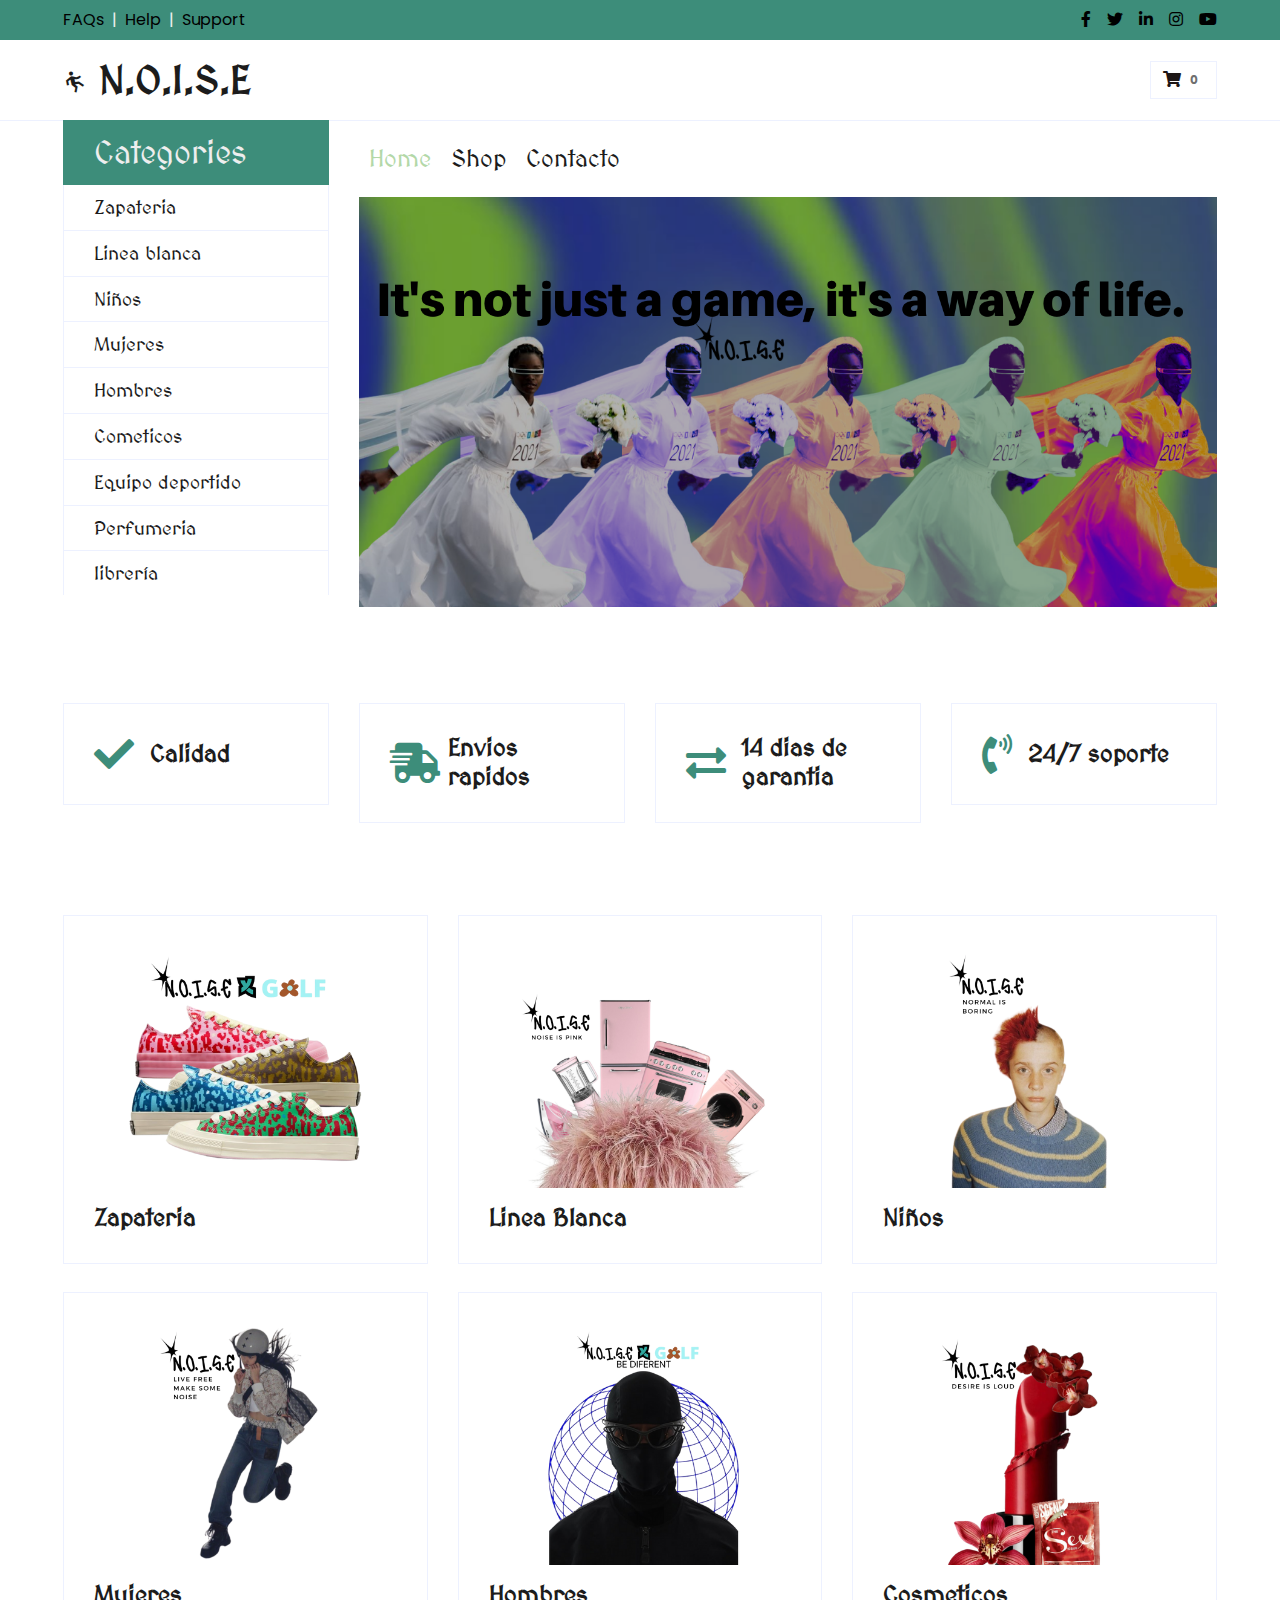
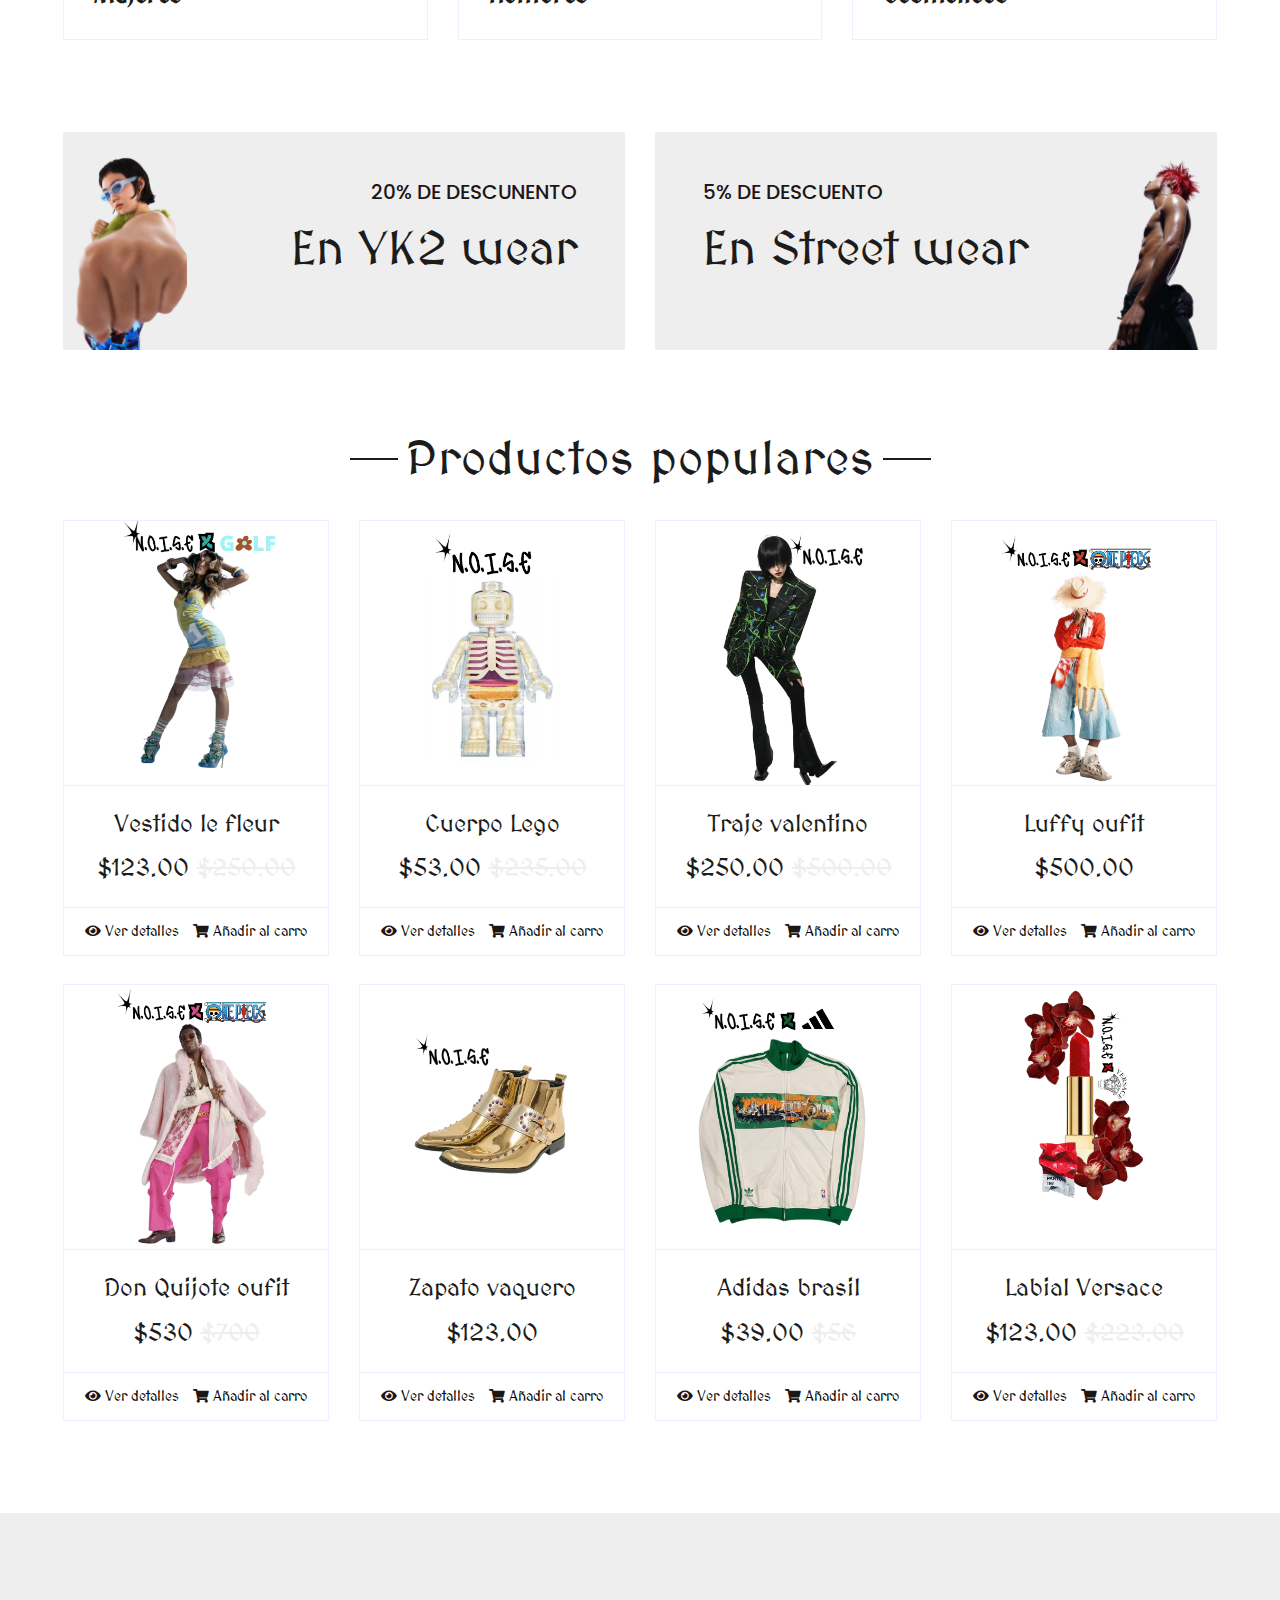
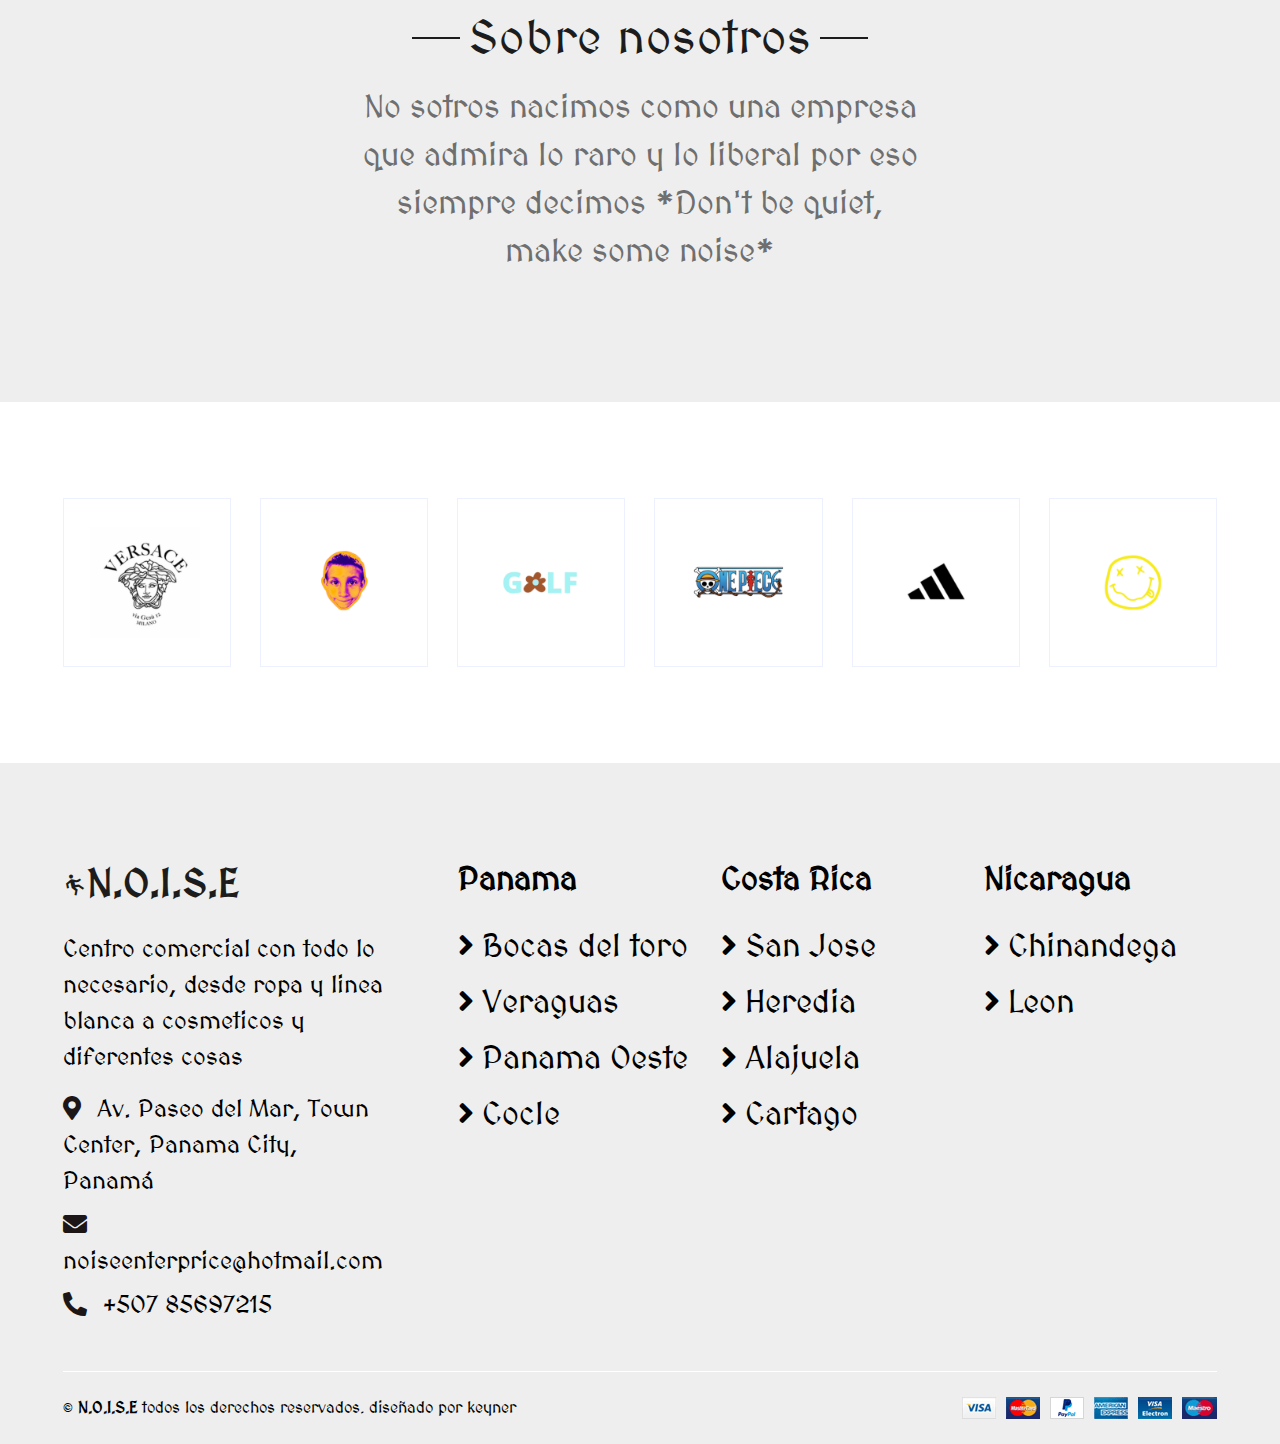
==== commit 1c665386: "Update index.html" ====
--- a/index.html
+++ b/index.html
@@ -105,7 +105,7 @@
                     </a>
                     <nav class="navbar navbar-vertical navbar-light align-items-start p-0 border border-top-0 border-bottom-0 noise-body-title1">
                         <div class="navbar-nav w-100 overflow-hidden" style="height: 410px">
-                            <a href="zapatos.html" class="nav-item nav-link noise-body-title1">Zapteria</a>
+                            <a href="zapatos.html" class="nav-item nav-link noise-body-title1">Zapateria</a>
                             <a href="lineablanca.html" class="nav-item nav-link noise-body-title1">Linea blanca</a>
                             <a href="niños.html" class="nav-item nav-link noise-body-title1">Niños</a>
                                        <a href="mujeres.html" class="nav-item nav-link noise-body-title1">Mujeres</a>                
